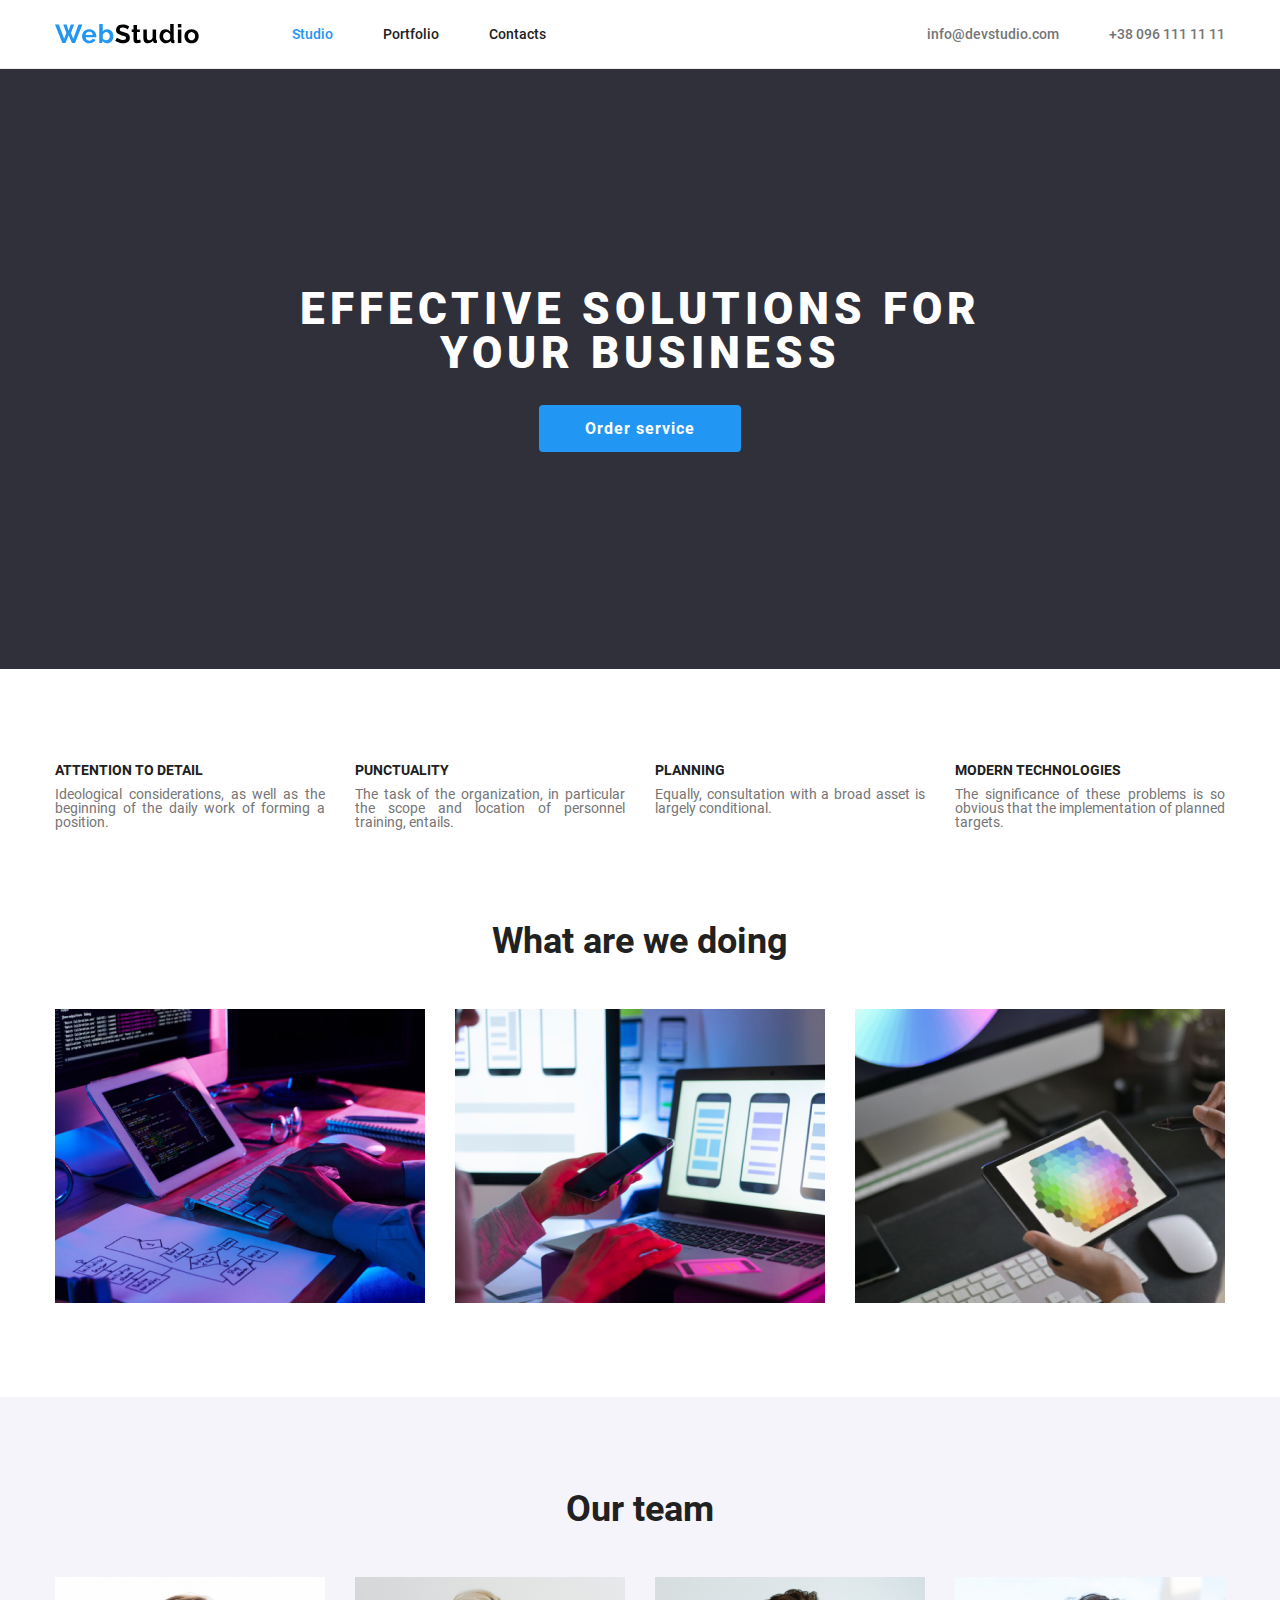
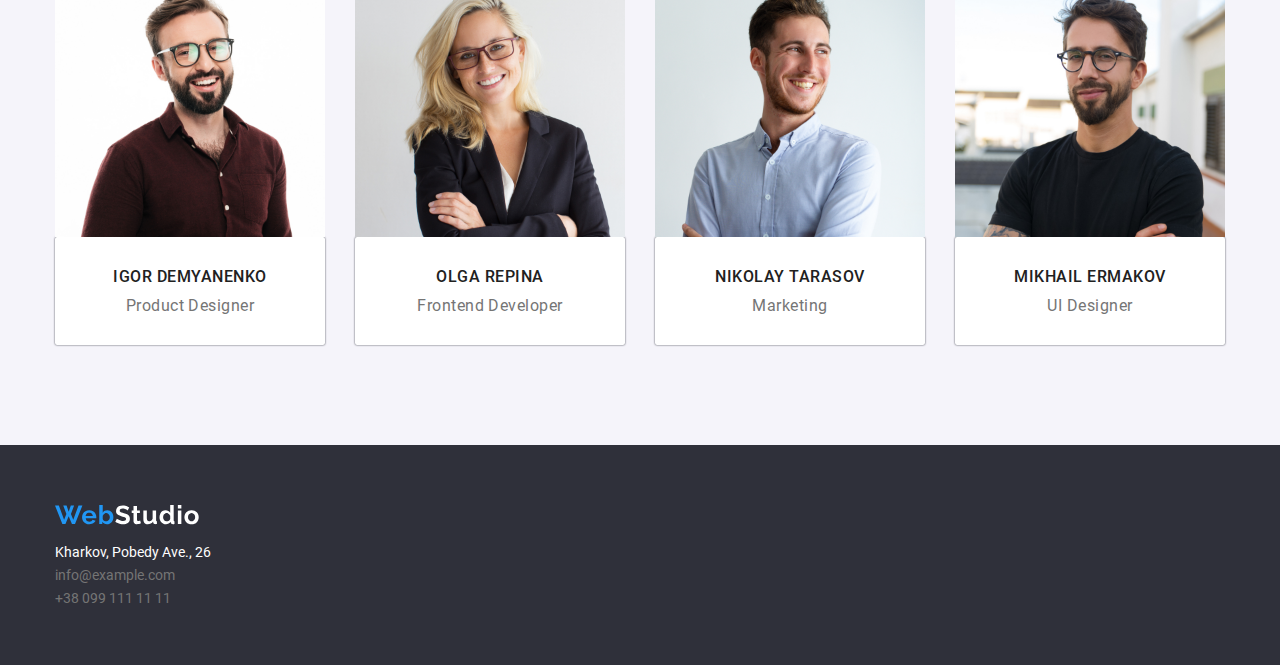
==== index.html @ 290634b2 "sec" ====
<!DOCTYPE html>
<html lang="en">

<head>
	<meta charset="UTF-8">
	<meta name="viewport" content="width=device-width, initial-scale=1.0">
	<link rel="stylesheet" href="css/styles.css">
	<title>Web Studio</title>
</head>

<body>
	<header class="header">
		<div class="container header-container">
			<a class="header-logo" href="#">
				<img src="img/webstudio-dark.svg" alt="webstudio" width="144" height="20">
			</a>
			<ul class="header-menu">
				<li class="header-menu-item">
					<a class="active" href="#">Studio</a>
				</li>
				<li class="header-menu-item">
					<a href="portfolio.html">Portfolio</a>
				</li>
				<li class="header-menu-item">
					<a href="#footer">Contacts</a>
				</li>
			</ul>

			<ul class="header-menu-right">
				<li class="header-menu-right-item">
					<a href="mailto:info@devstudio.com">info@devstudio.com</a>
				</li>
				<li class="header-menu-right-item">
					<a href="tel:+380961111111">+38 096 111 11 11</a>
				</li>
			</ul>
		</div>
	</header>
	<main>
		<section class="hero">
			<div class="container">
				<h1 class="hero-title">Effective solutions for your business</h1>
				<a class="hero-butoon" href="#">Order service</a>
			</div>
		</section>
		<section class="about">
			<div class="container">
				<div class="about-cards">
					<div class="about-card">
						<h3 class="about-title">Attention to detail</h3>
						<p class="about-desc">Ideological considerations, as well as the beginning of the daily work of forming a
							position.</p>
					</div>
					<div class="about-card">
						<h3 class="about-title">Punctuality</h3>
						<p class="about-desc">The task of the organization, in particular the scope and location of personnel
							training, entails.</p>
					</div>
					<div class="about-card">
						<h3 class="about-title">Planning</h3>
						<p class="about-desc">Equally, consultation with a broad asset is largely conditional.</p>
					</div>
					<div class="about-card">
						<h3 class="about-title">Modern technologies</h3>
						<p class="about-desc">The significance of these problems is so obvious that the implementation of planned
							targets.</p>
					</div>
				</div>
			</div>
		</section>
		<section class="do">
			<div class="container">
				<h2 class="do-title">What are we doing</h2>
				<div class="do-cards">
					<div class="do-card">
						<img src="img/do-1.jpg" alt="image" width="370" height="294">
					</div>
					<div class="do-card">
						<img src="img/do-2.jpg" alt="image" width="370" height="294">
					</div>
					<div class="do-card">
						<img src="img/do-3.jpg" alt="image" width="370" height="294">
					</div>
				</div>
			</div>
		</section>
		<section class="team">
			<div class="container">
				<h2 class="do-title">Our team</h2>
				<div class="team-cards">
					<div class="team-card">
						<img src="img/team-1.jpg" alt="image" width="270" height="260">
						<div class="portfol">
							<h3 class="name">Igor Demyanenko</h3>
							<p class="job">Product Designer</p>
						</div>
					</div>
					<div class="team-card">
						<img src="img/team-2.jpg" alt="image" width="270" height="260">
						<div class="portfol">
							<h3 class="name">Olga Repina</h3>
							<p class="job">Frontend Developer</p>
						</div>
					</div>
					<div class="team-card">
						<img src="img/team-3.jpg" alt="image" width="270" height="260">
						<div class="portfol">
							<h3 class="name">Nikolay Tarasov</h3>
							<p class="job">Marketing</p>
						</div>
					</div>
					<div class="team-card">
						<img src="img/team-4.jpg" alt="image" width="270" height="260">
						<div class="portfol">
							<h3 class="name">Mikhail Ermakov</h3>
							<p class="job">UI Designer</p>
						</div>
					</div>
				</div>
			</div>
		</section>
	</main>
	<footer class="footer" id="footer">
		<div class="container">
			<a class="footer-logo" href="#">
				<img src="img/webstudio-white.svg" alt="webstudio" width="144" height="20">
			</a>
			<nav class="footer-menu">
				<p class="footer-menu-desc">Kharkov, Pobedy Ave., 26</p>
				<a class="footer-menu-item" href="mailto:info@example.com">info@example.com</a>
				<a class="footer-menu-item" href="tel:+380991111111">+38 099 111 11 11</a>
			</nav>
		</div>
	</footer>
</body>

</html>
---- css/styles.css ----
@import url('reset.css');

@font-face {
	font-family: 'Roboto';
	src: url('../fonts/Roboto-Regular.woff2') format('woff2'),
		url('../fonts/Roboto-Regular.woff') format('woff');
	font-weight: 400;
	font-style: normal;
	font-display: swap;
}

@font-face {
	font-family: 'Roboto';
	src: url('../fonts/Roboto-Medium.woff2') format('woff2'),
		url('../fonts/Roboto-Medium.woff') format('woff');
	font-weight: 500;
	font-style: normal;
	font-display: swap;
}

@font-face {
	font-family: 'Roboto';
	src: url('../fonts/Roboto-Bold.woff2') format('woff2'),
		url('../fonts/Roboto-Bold.woff') format('woff');
	font-weight: 700;
	font-style: normal;
	font-display: swap;
}

@font-face {
	font-family: 'Roboto';
	src: url('../fonts/Roboto-Black.woff2') format('woff2'),
		url('../fonts/Roboto-Black.woff') format('woff');
	font-weight: 900;
	font-style: normal;
	font-display: swap;
}

body {
	font-family: "Roboto";
	color: #212121;
	font-weight: 400;
	font-size: 14px;
}

.container {
	max-width: 1200px;
	padding: 0 15px;
	margin: 0 auto;
}

/* HEADER */
.header {
	padding: 24px 0;
	font-weight: 500;
	border-bottom: 1px solid #ECECEC;
}
.header-container {
	display: flex;
	align-items: center;
	justify-content: space-between;
}

.header-logo {
	margin-right: 93px;
}

.header-menu {
	display: flex;
	gap: 50px;
}

.header-menu-item {}

.header-menu-item a {
	color: inherit;
	text-decoration: none;
}

.header-menu-item a.active {
	color: #2196F3;
}

.header-menu-item:hover a {
	color: #2196F3;
}

.header-menu-right {
	display: flex;
	gap: 50px;
	margin-left: auto;
}

.header-menu-right-item {}

.header-menu-right-item a {
	color: #757575;
	text-decoration: none;
}

.header-menu-right-item:hover a {
	color: #2196F3;
}

/* HERO */

.hero {
	height: 600px;
	background: #2F303A;
	display: flex;
	align-items: center;
	text-align: center;
}

.hero-title {
	font-size: 44px;
	text-transform: uppercase;
	font-weight: 900;
	max-width: 700px;
	margin: 0 auto;
	color: #fff;
	margin-bottom: 30px;
	letter-spacing: 5px;
}

.hero-butoon {
	background: #2196F3;
	color: #fff;
	text-decoration: none;
	cursor: pointer;
	font-weight: 700;
	font-size: 16px;
	padding: 16px 46px 15px;
	border-radius: 4px;
	letter-spacing: 0.96px;
	display: inline-block;
}

.hero-butoon:hover {
	background: #1385e2;
}

/* ABOUT */
.about {
	padding: 94px 0 0;
}

.about-cards {
	display: flex;
	gap: 30px;
}

.about-card {
	flex: 1 1 25%;
}

.about-title {
	margin: 0 0 10px;
	text-transform: uppercase;
	font-weight: 700;
}

.about-desc {
	color: #757575;
	text-align: justify;
}

/* DO */

.do {
	padding: 94px 0;
}

.do-title {
	font-weight: 700;
	font-size: 36px;
	margin: 0 0 50px;
	text-align: center;
}

.do-cards {
	display: flex;
	gap: 30px;
}

.do-card {
	flex: 1 1 28%;
	/* width: 33.3333%*/
	/* flex-grow: 1; */
	/* flex-shrink: 1; */
	/* flex-basis: 300px; */
	height: 294px;
}

.do-card img {
	width: 100%;
	height: 100%;
	object-fit: cover;
}
.team {
	padding: 94px 0;
	background: #F5F4FA;
	height: 648px;
}
.team-cards {
	display: flex;
	gap: 30px;
}
.team-card {
	height: 260px;
	flex: 1 1 28%;
}
.team-card img {
	width: 100%;
	height: 100%;
	object-fit: cover;
}
.name {
	text-transform: uppercase;
	font-weight: 500;
	font-size: 16px;
	letter-spacing: 0.48px;
	text-align: center;
	line-height: normal; 
	padding: 30px 0 10px 0;

}
.portfol {
	border: 1px solid #FFF transparent;
    box-shadow: 0 0 2px 0 #2F303A;
    background: #FFF;
	border-radius: 2px;
}
.job {
	color: #757575;
    text-align: center;
    font-size: 16px;
    font-style: normal;
    font-weight: 400;
    line-height: normal;
    letter-spacing: 0.48px;
	padding: 0 0 30px 0;
}

/* FOOTER */

.footer {
	padding: 60px 0;
	background: #2F303A;
	color: #fff;
}

.footer-logo {
	display: inline-block;
	margin-bottom: 20px;
}

.footer-menu {
	display: flex;
	flex-flow: column;
	gap: 9px;
}

.footer-menu-desc {
	color: #fff;
}

.footer-menu-item {
	color: #757575;
	text-decoration: none;
	align-self: flex-start;
}

.footer-menu-item:hover {
	color: #1385e2;
}
.card-link {
	display: inline-block;
	text-align: center;
	font-weight: 500;
	font-size: 16px;
	color: #212121;
	background: #F5F4FA;
	border-radius: 4px;
	font-style: normal;
    font-weight: 500;
	padding: 10px 40px;
	text-decoration: none;
	line-height: 26px;
    letter-spacing: 0.48px;
	margin: 0 auto;
	margin-right: 8px;
}
.card-link:hover {
    background: #2196F3;
	color: #FFF;
}
.card-link-space {
	padding: 94px 0 50px 0;
	display: flex;
	row-gap: 8px;
}
.all {
	padding-bottom: 94px;
	background: #FFF;
	height: auto;
}
.all-cards {
    display: flex;
	gap: 30px;
	height: 404px;
	margin-bottom: 30px;
}
.all-card {
	height: 294px;
	flex: 1 1 28%;
}
.all-card img {
	width: 100%;
	height: 100%;
	object-fit: cover;
}
.what {
    border: 1px solid #EEE;
    background: #FFF;
}
.what-about {
	font-weight: 700;
	font-size: 18px;
	letter-spacing: 1.08px;
	text-align: center;
	line-height: 36px; 
	padding: 30px 0 10px 0;
	color: #212121;
}
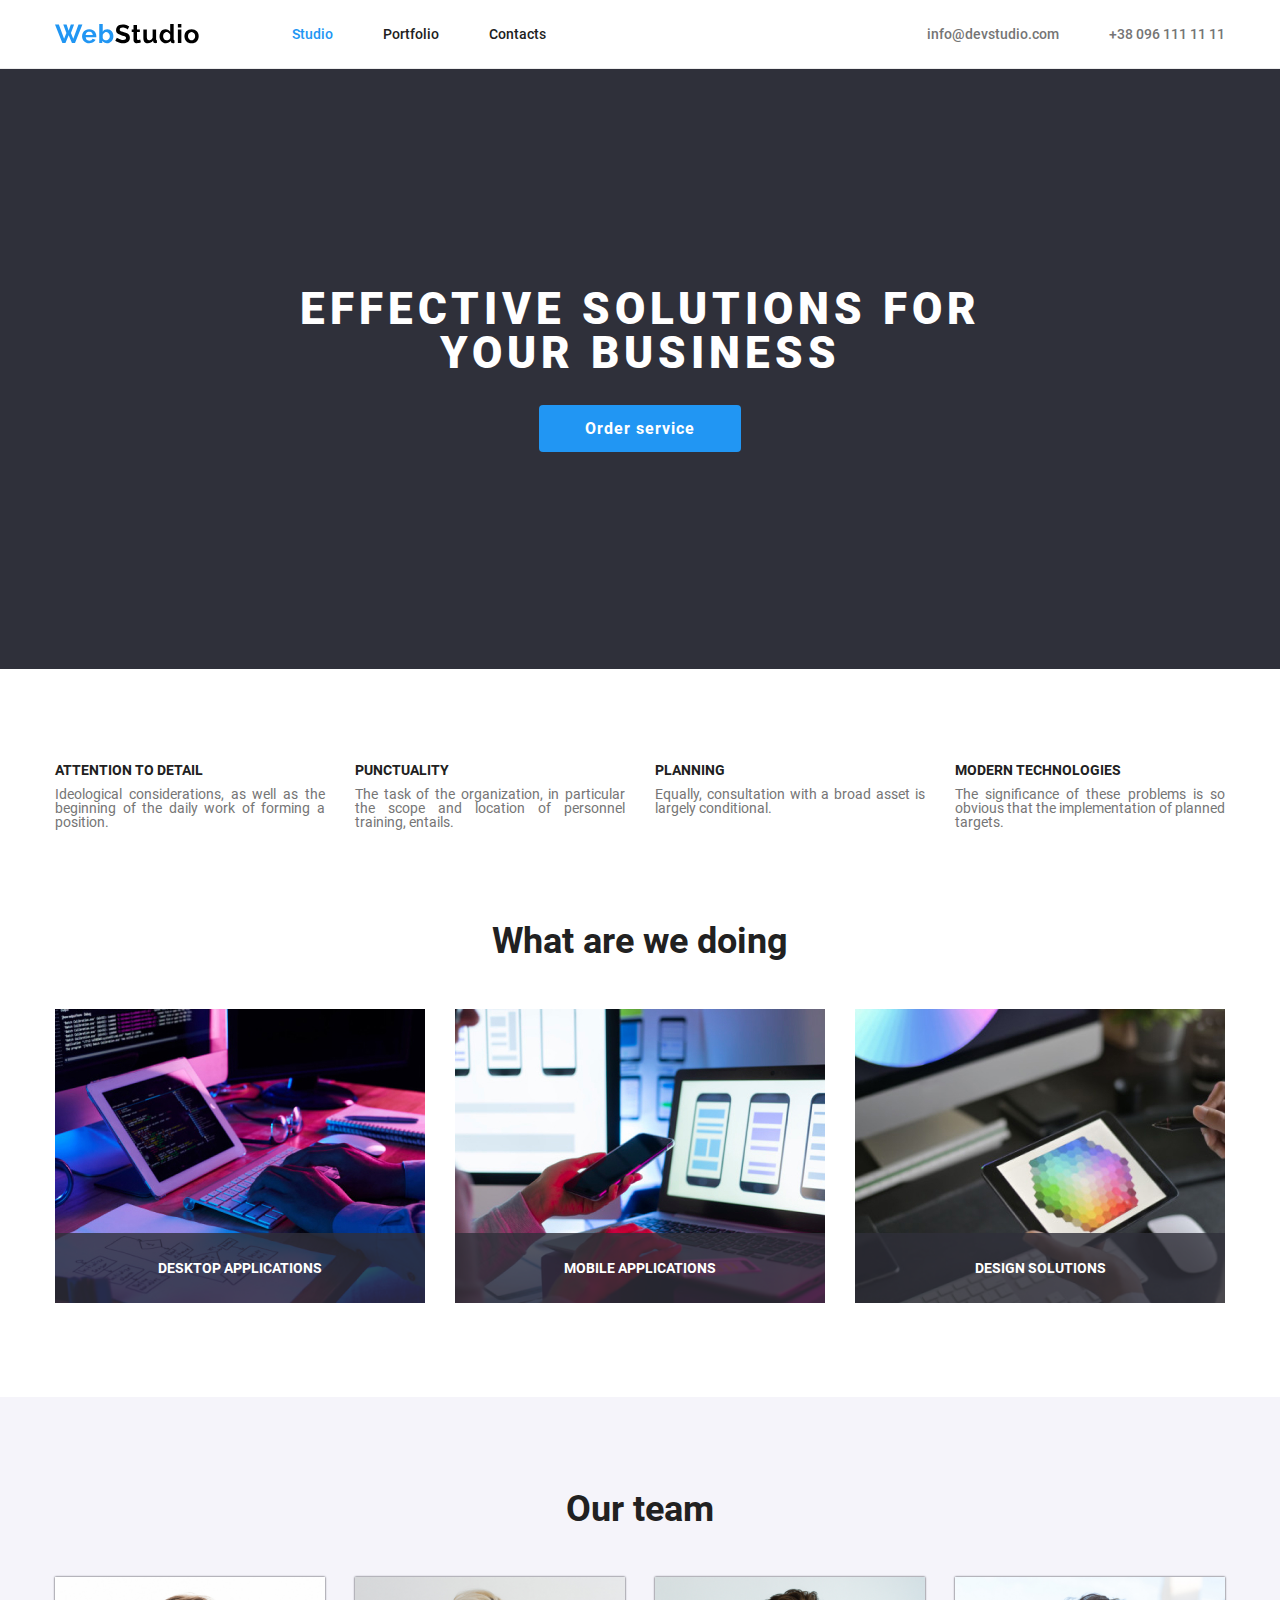
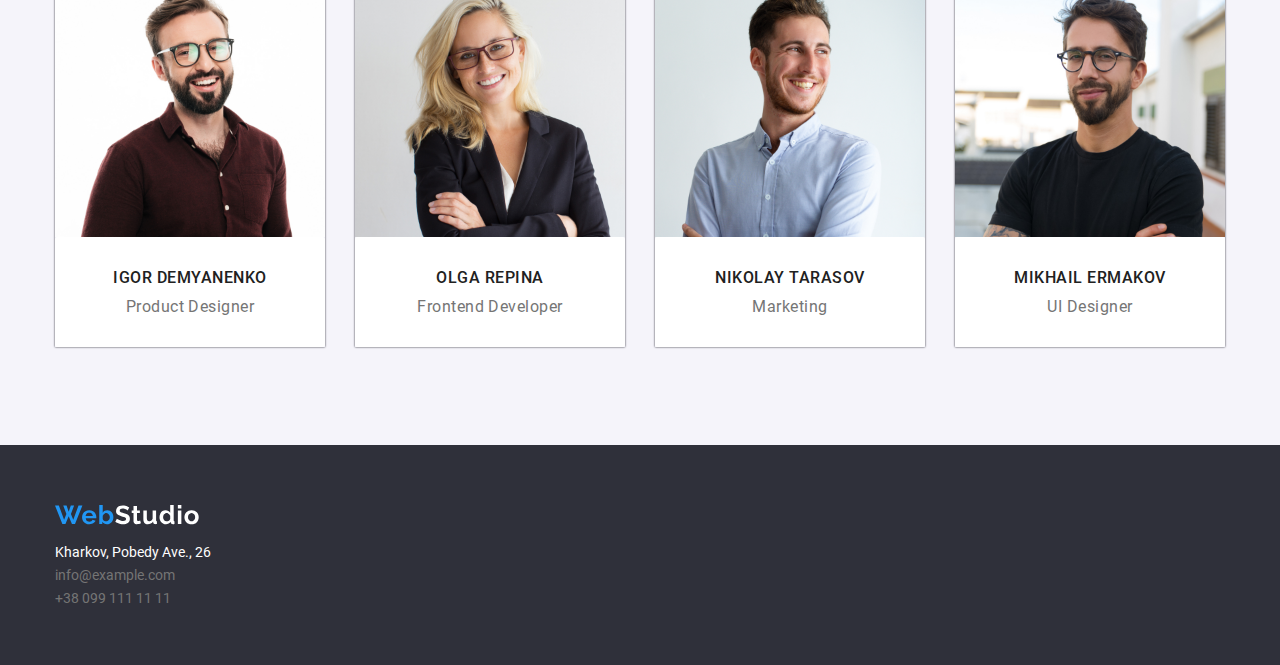
==== commit dabd2b4e: "dz mistakes" ====
--- a/index.html
+++ b/index.html
@@ -74,12 +74,15 @@
 				<div class="do-cards">
 					<div class="do-card">
 						<img src="img/do-1.jpg" alt="image" width="370" height="294">
+						<h3 class="do-card-title">Desktop applications</h3>
 					</div>
 					<div class="do-card">
 						<img src="img/do-2.jpg" alt="image" width="370" height="294">
+						<h3 class="do-card-title">Mobile applications</h3>
 					</div>
 					<div class="do-card">
 						<img src="img/do-3.jpg" alt="image" width="370" height="294">
+						<h3 class="do-card-title">Design solutions</h3>
 					</div>
 				</div>
 			</div>
--- a/css/styles.css
+++ b/css/styles.css
@@ -190,6 +190,7 @@
 	/* flex-shrink: 1; */
 	/* flex-basis: 300px; */
 	height: 294px;
+	position: relative;
 }
 
 .do-card img {
@@ -197,6 +198,22 @@
 	height: 100%;
 	object-fit: cover;
 }
+.do-card-title {
+	font-weight: 700;
+	color: #fff;
+	text-transform: uppercase;
+	height: 70px;
+	overflow: hidden;
+	padding: 10px;
+	display: flex;
+	align-items: center;
+	justify-content: center;
+	position: absolute;
+	bottom: 0;
+	left: 0;
+	right: 0;
+	background: rgba(47, 48, 58, .8);
+}
 .team {
 	padding: 94px 0;
 	background: #F5F4FA;
@@ -207,12 +224,12 @@
 	gap: 30px;
 }
 .team-card {
-	height: 260px;
 	flex: 1 1 28%;
+	box-shadow: 0 0 2px 0 #2F303A;
 }
 .team-card img {
 	width: 100%;
-	height: 100%;
+	height: 260px;
 	object-fit: cover;
 }
 .name {
@@ -221,15 +238,16 @@
 	font-size: 16px;
 	letter-spacing: 0.48px;
 	text-align: center;
-	line-height: normal; 
-	padding: 30px 0 10px 0;
+	line-height: normal;
+	margin-bottom: 10px;
+	/*padding: 30px 0 10px 0; */
 
 }
 .portfol {
-	border: 1px solid #FFF transparent;
-    box-shadow: 0 0 2px 0 #2F303A;
+	border: 1px solid #FFF;
     background: #FFF;
 	border-radius: 2px;
+	padding: 30px;
 }
 .job {
 	color: #757575;
@@ -239,7 +257,7 @@
     font-weight: 400;
     line-height: normal;
     letter-spacing: 0.48px;
-	padding: 0 0 30px 0;
+	/*padding: 0 0 30px 0; */
 }
 
 /* FOOTER */
@@ -274,55 +292,55 @@
 .footer-menu-item:hover {
 	color: #1385e2;
 }
+.pad {
+	padding: 94px 0 50px 0;
+}
 .card-link {
-	display: inline-block;
-	text-align: center;
 	font-weight: 500;
 	font-size: 16px;
 	color: #212121;
 	background: #F5F4FA;
 	border-radius: 4px;
-	font-style: normal;
-    font-weight: 500;
 	padding: 10px 40px;
 	text-decoration: none;
 	line-height: 26px;
     letter-spacing: 0.48px;
-	margin: 0 auto;
-	margin-right: 8px;
+	/*margin: 0 auto;
+	margin-right: 8px; */
 }
 .card-link:hover {
     background: #2196F3;
 	color: #FFF;
 }
 .card-link-space {
-	padding: 94px 0 50px 0;
-	display: flex;
-	row-gap: 8px;
+	display: flex;
+	gap: 8px;
+	justify-content: center;
 }
 .all {
 	padding-bottom: 94px;
 	background: #FFF;
-	height: auto;
+	/*height: auto; */
 }
 .all-cards {
     display: flex;
+	flex-wrap: wrap;
 	gap: 30px;
-	height: 404px;
+	/*height: 404px; */
 	margin-bottom: 30px;
 }
 .all-card {
-	height: 294px;
 	flex: 1 1 28%;
 }
-.all-card img {
+/*.cartn all-card img {
 	width: 100%;
 	height: 100%;
 	object-fit: cover;
-}
+} */
 .what {
     border: 1px solid #EEE;
     background: #FFF;
+	padding: 20px;
 }
 .what-about {
 	font-weight: 700;
@@ -330,7 +348,7 @@
 	letter-spacing: 1.08px;
 	text-align: center;
 	line-height: 36px; 
-	padding: 30px 0 10px 0;
+	 
 	color: #212121;
 }
 
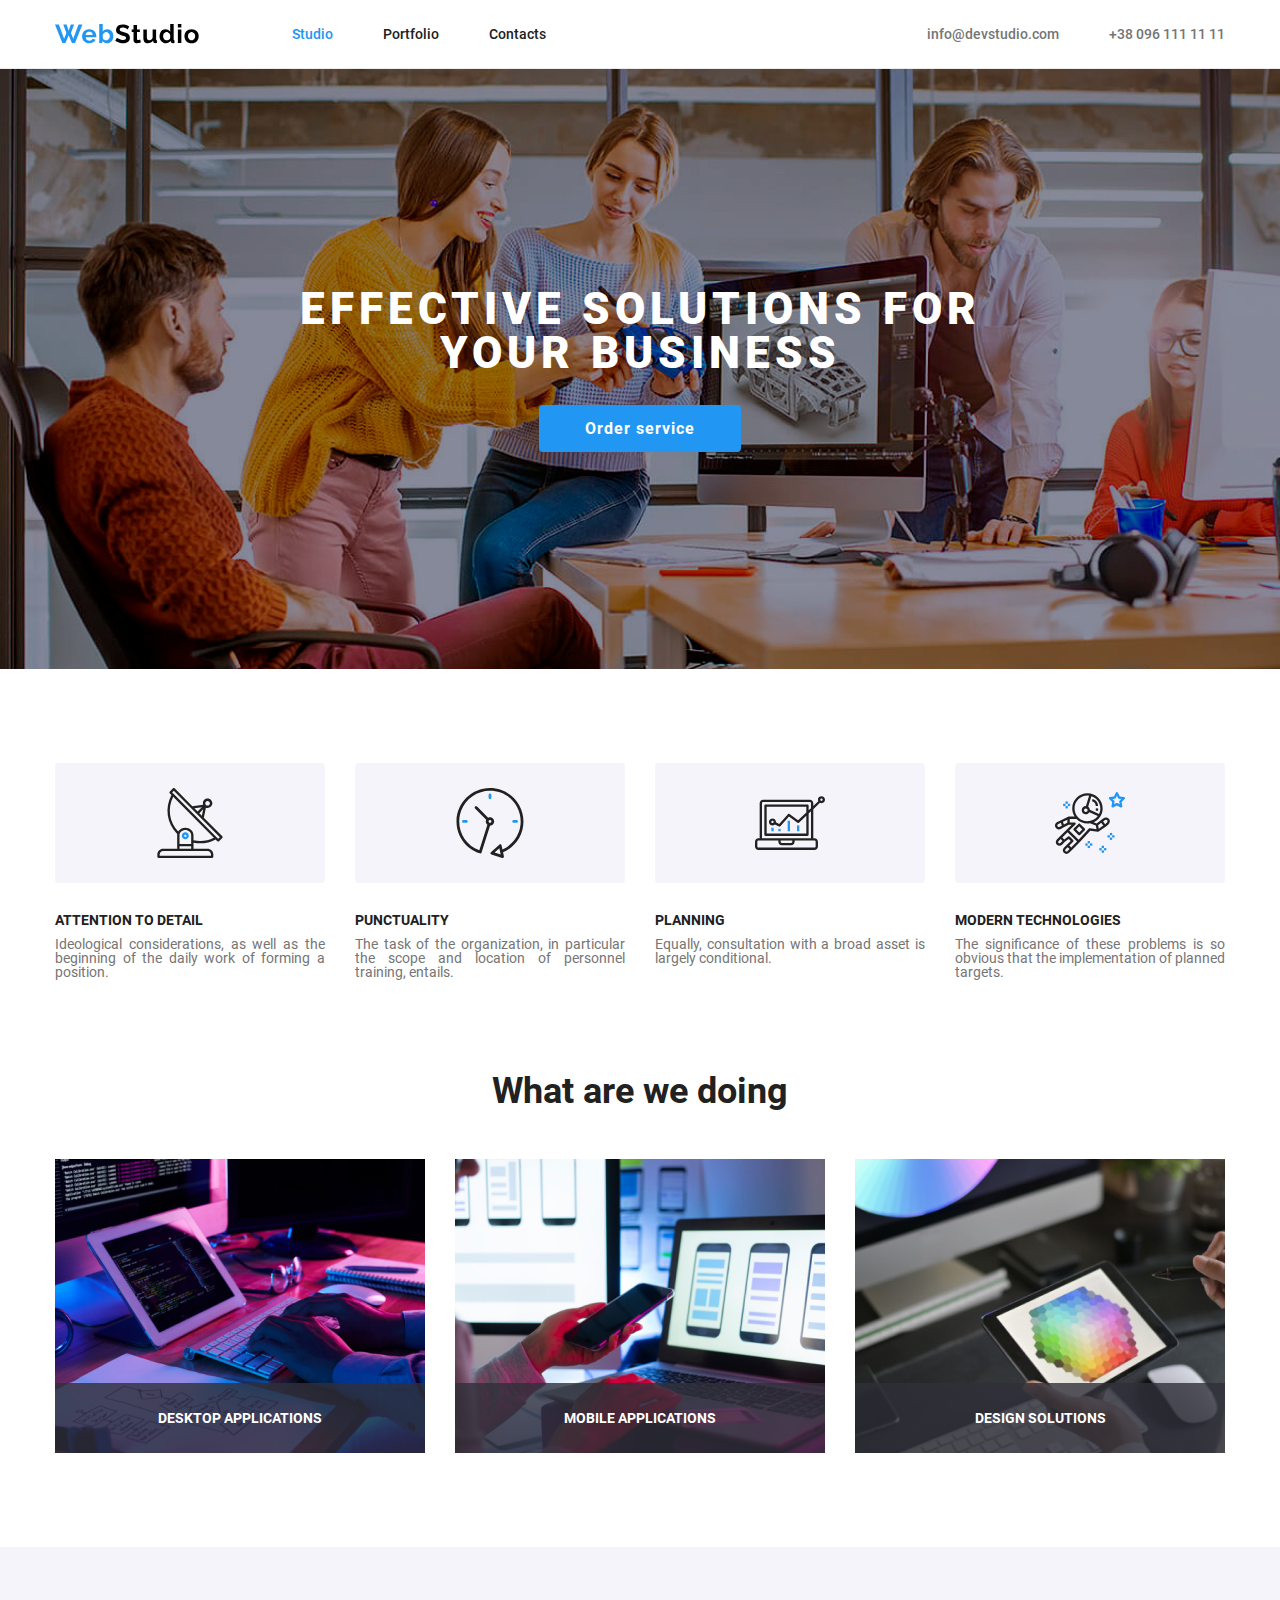
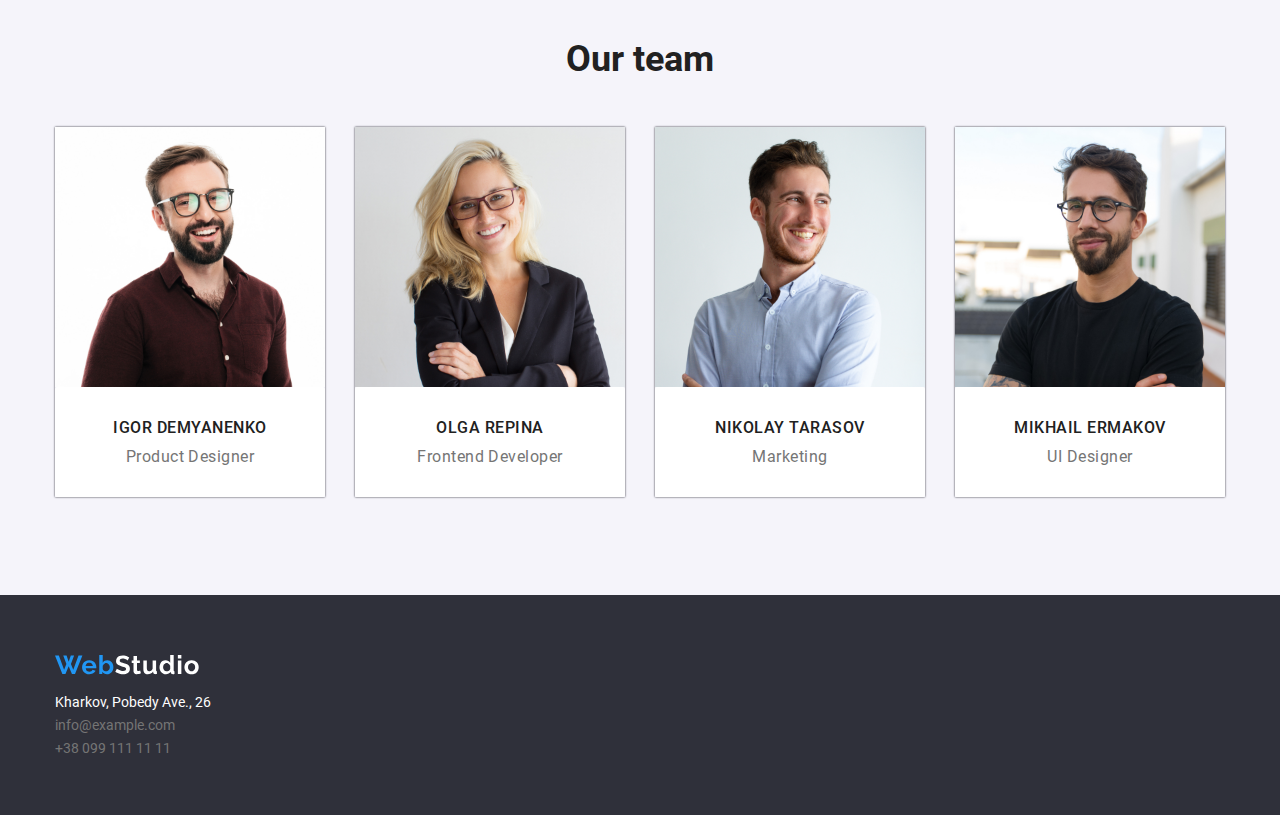
==== commit 249596b6: "imagesback" ====
--- a/index.html
+++ b/index.html
@@ -45,6 +45,16 @@
 		</section>
 		<section class="about">
 			<div class="container">
+				<div class="new">
+					<div class="new-cards">
+					</div>
+					<div class="new-cards-2">
+					</div>
+					<div class="new-cards-3">
+					</div>
+					<div class="new-cards-4">
+					</div>
+				</div>
 				<div class="about-cards">
 					<div class="about-card">
 						<h3 class="about-title">Attention to detail</h3>
--- a/css/styles.css
+++ b/css/styles.css
@@ -70,7 +70,9 @@
 	gap: 50px;
 }
 
-.header-menu-item {}
+.header-menu-item, .second-menu {
+	position: relative;
+}
 
 .header-menu-item a {
 	color: inherit;
@@ -81,10 +83,40 @@
 	color: #2196F3;
 }
 
-.header-menu-item:hover a {
-	color: #2196F3;
-}
-
+.header-menu-item:hover .header-second-menu {
+	display: block;
+}
+.second-menu {
+	padding: 5px;
+}
+.second-menu:hover .header-third-menu {
+	display: block;
+}
+.header-second-menu {
+	position: absolute;
+	left: 0;
+	top: 100%;
+	padding-top: 10px;
+	display: none;
+	background: #2196F3;
+	color: #212121;
+	border-radius: 6px;
+}
+
+.header-second-menu a {
+	background: #8c9499;
+	border-radius: 6px;
+}
+.header-third-menu {
+	right: 100%;
+	top: 0;
+	padding: 5px 10px;
+	display: none;
+	background: #2196F3;
+	border-radius: 6px;
+	position: absolute;
+	width: 50%;
+}
 .header-menu-right {
 	display: flex;
 	gap: 50px;
@@ -106,7 +138,7 @@
 
 .hero {
 	height: 600px;
-	background: #2F303A;
+	background-image: url("../img/big.jpg");
 	display: flex;
 	align-items: center;
 	text-align: center;
@@ -149,7 +181,29 @@
 	display: flex;
 	gap: 30px;
 }
-
+.new {
+	display: flex;
+	gap: 30px;
+	margin-bottom: 30px;
+}
+.new>div {
+	width: 270px;
+	height: 120px;
+	flex: 1 1 25%;
+	border-radius: 4px;
+}
+.new-cards {
+	background: #F5F4FA url("../img/antenna\ 1.svg") no-repeat 100px 25px;
+}
+.new-cards-2 {
+	background: #F5F4FA url("../img/clock\ 1.svg") no-repeat 100px 25px;
+}
+.new-cards-3 {
+    background: #F5F4FA url("../img/diagram\ 1.svg") no-repeat 100px 25px;
+}
+.new-cards-4 {
+	background: #F5F4FA url("../img/astronaut\ 1.svg") no-repeat 100px 25px;
+}
 .about-card {
 	flex: 1 1 25%;
 }
@@ -348,8 +402,35 @@
 	letter-spacing: 1.08px;
 	text-align: center;
 	line-height: 36px; 
-	 
 	color: #212121;
 }
-
-
+.absolute {
+	position: absolute;
+	top: 258px;
+	/*width: 370px;
+	height: 294px; */
+	top: 0;
+	bottom: 0;
+	left: 0;
+	right: 0;
+	background: rgba(33, 150, 243, 0.90);
+	color: #FFF;
+	z-index: 10;
+	padding: 63px 24px;
+	display: flex;
+	justify-content: center;
+	align-items: center;
+	font-size: 18px;
+	font-weight: 400px;
+	line-height: 28px;
+	letter-spacing: 0.54px;
+	display: none;
+}
+.cartn {
+	position: relative;
+}
+.all-card:hover .absolute {
+	display: block;
+}
+
+
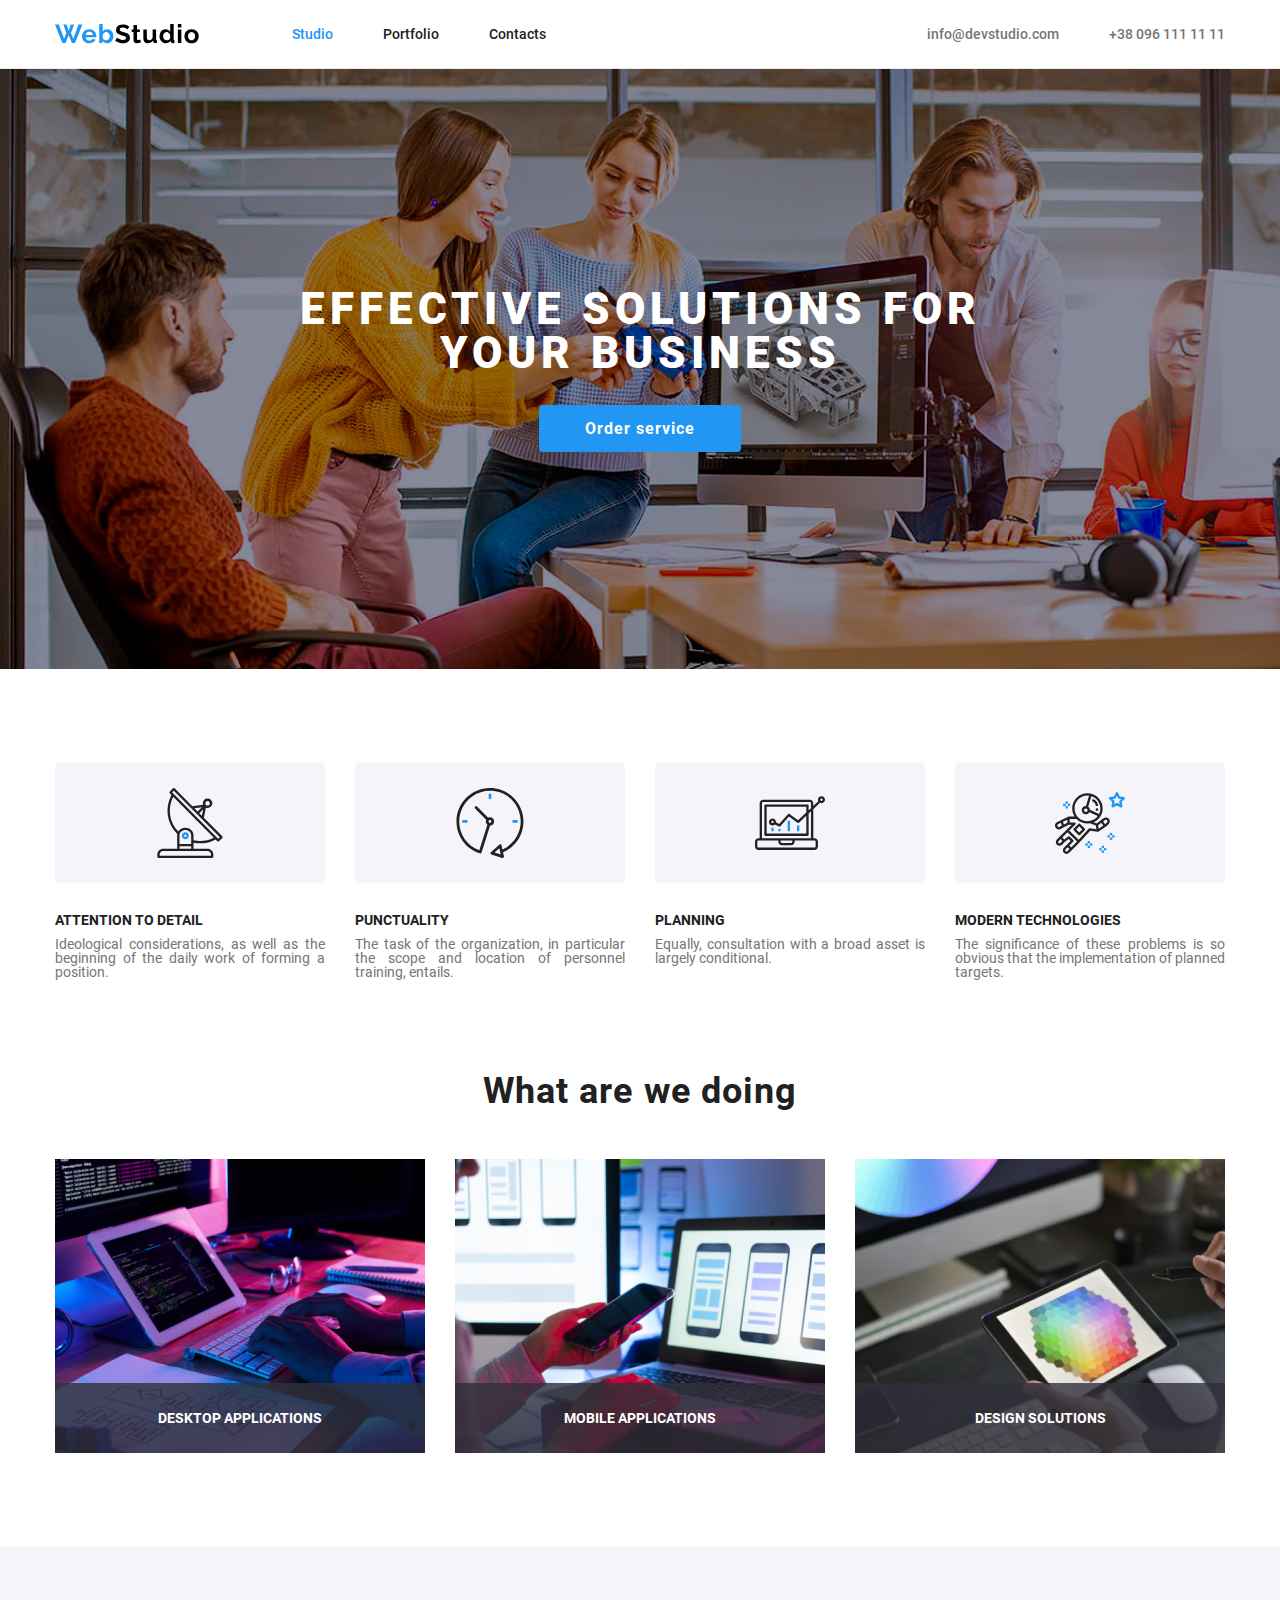
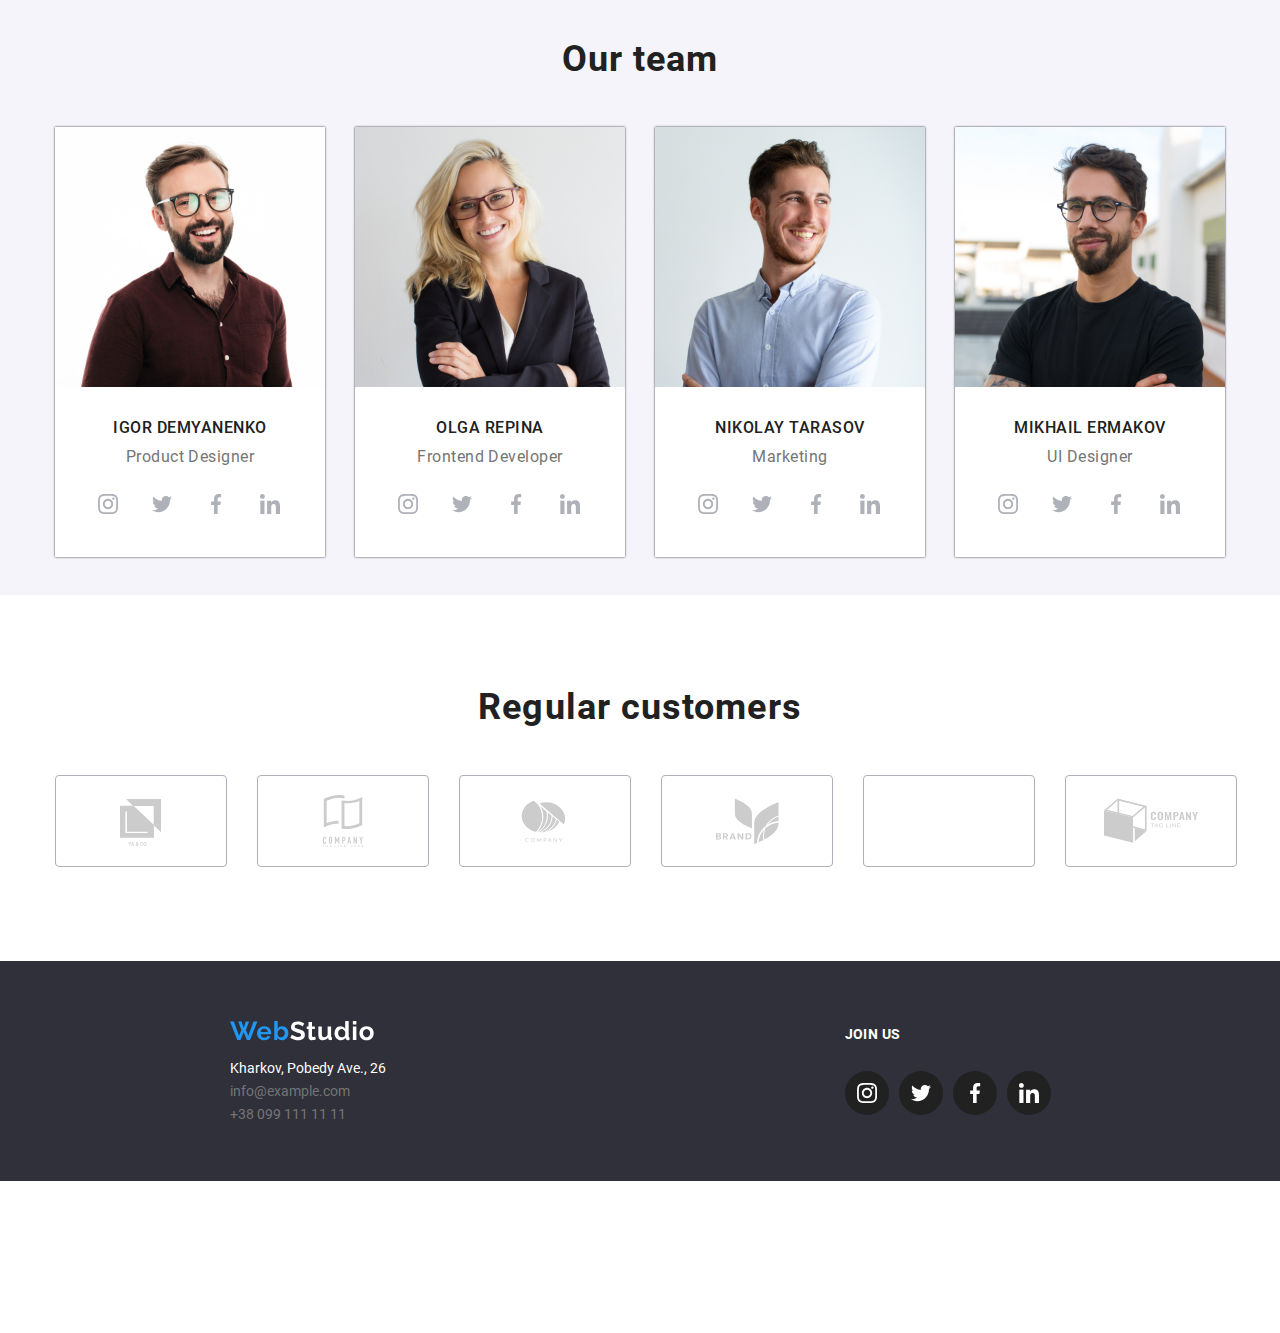
==== commit 91bb8f8a: "dz-12" ====
--- a/index.html
+++ b/index.html
@@ -106,6 +106,36 @@
 						<div class="portfol">
 							<h3 class="name">Igor Demyanenko</h3>
 							<p class="job">Product Designer</p>
+							<ul class="list">
+								<li>
+									<a href="#">
+										<svg>
+											<use href="#insta"></use>
+										</svg>
+									</a>
+								</li>
+								<li>
+									<a href="#">
+										<svg>
+											<use href="#twitter"></use>
+										</svg>
+									</a>
+								</li>
+								<li>
+									<a href="#">
+										<svg>
+											<use href="#facebook"></use>
+										</svg>
+									</a>
+								</li>
+								<li>
+									<a href="#">
+										<svg>
+											<use href="#linkedin"></use>
+										</svg>
+									</a>
+								</li>
+							</ul>
 						</div>
 					</div>
 					<div class="team-card">
@@ -113,6 +143,36 @@
 						<div class="portfol">
 							<h3 class="name">Olga Repina</h3>
 							<p class="job">Frontend Developer</p>
+							<ul class="list">
+								<li>
+									<a href="#">
+										<svg>
+											<use href="#insta"></use>
+										</svg>
+									</a>
+								</li>
+								<li>
+									<a href="#">
+										<svg>
+											<use href="#twitter"></use>
+										</svg>
+									</a>
+								</li>
+								<li>
+									<a href="#">
+										<svg>
+											<use href="#facebook"></use>
+										</svg>
+									</a>
+								</li>
+								<li>
+									<a href="#">
+										<svg>
+											<use href="#linkedin"></use>
+										</svg>
+									</a>
+								</li>
+							</ul>
 						</div>
 					</div>
 					<div class="team-card">
@@ -120,6 +180,36 @@
 						<div class="portfol">
 							<h3 class="name">Nikolay Tarasov</h3>
 							<p class="job">Marketing</p>
+							<ul class="list">
+								<li>
+									<a href="#">
+										<svg>
+											<use href="#insta"></use>
+										</svg>
+									</a>
+								</li>
+								<li>
+									<a href="#">
+										<svg>
+											<use href="#twitter"></use>
+										</svg>
+									</a>
+								</li>
+								<li>
+									<a href="#">
+										<svg>
+											<use href="#facebook"></use>
+										</svg>
+									</a>
+								</li>
+								<li>
+									<a href="#">
+										<svg>
+											<use href="#linkedin"></use>
+										</svg>
+									</a>
+								</li>
+							</ul>
 						</div>
 					</div>
 					<div class="team-card">
@@ -127,11 +217,90 @@
 						<div class="portfol">
 							<h3 class="name">Mikhail Ermakov</h3>
 							<p class="job">UI Designer</p>
+							<ul class="list">
+								<li>
+									<a href="#">
+										<svg>
+											<use href="#insta"></use>
+										</svg>
+									</a>
+								</li>
+								<li>
+									<a href="#">
+										<svg>
+											<use href="#twitter"></use>
+										</svg>
+									</a>
+								</li>
+								<li>
+									<a href="#">
+										<svg>
+											<use href="#facebook"></use>
+										</svg>
+									</a>
+								</li>
+								<li>
+									<a href="#">
+										<svg>
+											<use href="#linkedin"></use>
+										</svg>
+									</a>
+								</li>
+							</ul>
 						</div>
 					</div>
 				</div>
 			</div>
 		</section>
+		<section class="do">
+			<div class="container">
+				<h2 class="do-title">Regular customers</h2>
+				<ul class="bord">
+				  <li>
+					<a href="#">
+					  <svg> 
+						<use href="#customerOne"></use> 
+					  </svg>
+					</a>
+				  </li>
+				  <li>
+					<a href="#">
+					  <svg> 
+						<use href="#customerTwo"></use> 
+					  </svg>
+					</a>
+				  </li>
+				  <li>
+					<a href="#">
+					  <svg> 
+						<use href="#customerThree"></use> 
+					  </svg>
+					</a>
+				  </li>
+				  <li>
+					<a href="#">
+					  <svg> 
+						<use href="#customerFour"></use> 
+					  </svg>
+					</a>
+				  </li>
+				  <li>
+					<a href="#">
+					  <svg> 
+						<use href="#customeFour"></use> 
+					  </svg>
+					</a>
+				  </li>
+				  <li>
+					<a href="#">
+					  <svg> 
+						<use href="#customerFive"></use> 
+					  </svg>
+					</a>
+				  </li>
+				</ul>
+		    </div>
+	    </section>
 	</main>
 	<footer class="footer" id="footer">
 		<div class="container">
@@ -144,7 +313,160 @@
 				<a class="footer-menu-item" href="tel:+380991111111">+38 099 111 11 11</a>
 			</nav>
 		</div>
+		<div class="container foot-right"> 
+		  <h3 class="join">Join us</h3>
+		  <ul class="join-cards">
+			<li>
+			  <a href="#">
+				<svg> 
+				  <use href="#insta2"></use> 
+				</svg>
+			  </a>
+			</li>
+			<li>
+				<a href="#">
+				  <svg> 
+					<use href="#twitter2"></use> 
+				  </svg>
+				</a>
+			  </li>
+			  <li>
+				<a href="#">
+				  <svg> 
+					<use href="#facebook2"></use> 
+				  </svg>
+				</a>
+			  </li>
+			  <li>
+				<a href="#">
+				  <svg> 
+					<use href="#linkedin2"></use> 
+				  </svg>
+				</a>
+			  </li>
+		  </ul>
+	  </div>
 	</footer>
+
+	<svg xmlns="http://www.w3.org/2000/svg">
+		<!-- FACEBOOK -->
+		<symbol viewBox="0 0 20 20" id="facebook">
+			<path
+				d="M13.3309 3.32083H15.1567V0.140833C14.8417 0.0975 13.7584 0 12.4967 0C9.86422 0 8.06088 1.65583 8.06088 4.69917V7.5H5.15588V11.055H8.06088V20H11.6226V11.0558H14.4101L14.8526 7.50083H11.6217V5.05167C11.6226 4.02417 11.8992 3.32083 13.3309 3.32083Z" />
+		</symbol>
+		<!--Twitter-->
+		<symbol viewBox="0 0 20 20" id="twitter">
+			<path d="M20 3.79875C19.2563 4.125 18.4637 4.34125 17.6375 4.44625C18.4875 3.93875 19.1363 3.14125 19.4412 2.18C18.6488 2.6525 17.7738 2.98625 16.8412 3.1725C16.0887 2.37125 15.0162 1.875 13.8462 1.875C11.5763 1.875 9.74875 3.7175 9.74875 5.97625C9.74875 6.30125 9.77625 6.61375 9.84375 6.91125C6.435 6.745 3.41875 5.11125 1.3925 2.6225C1.03875 3.23625 0.83125 3.93875 0.83125 4.695C0.83125 6.115 1.5625 7.37375 2.6525 8.1025C1.99375 8.09 1.3475 7.89875 0.8 7.5975C0.8 7.61 0.8 7.62625 0.8 7.6425C0.8 9.635 2.22125 11.29 4.085 11.6712C3.75125 11.7625 3.3875 11.8062 3.01 11.8062C2.7475 11.8062 2.4825 11.7913 2.23375 11.7362C2.765 13.36 4.2725 14.5538 6.065 14.5925C4.67 15.6838 2.89875 16.3412 0.98125 16.3412C0.645 16.3412 0.3225 16.3263 0 16.285C1.81625 17.4563 3.96875 18.125 6.29 18.125C13.835 18.125 17.96 11.875 17.96 6.4575C17.96 6.27625 17.9538 6.10125 17.945 5.9275C18.7588 5.35 19.4425 4.62875 20 3.79875Z"/>
+		<!-- INSTAGRAM -->
+		</symbol>
+		<symbol viewBox="0 0 20 20" id="insta">
+			<path
+				d="M19.9804 5.88005C19.9336 4.81738 19.7617 4.0868 19.5156 3.45374C19.2616 2.78176 18.8709 2.18014 18.359 1.68002C17.8589 1.1721 17.2533 0.777435 16.5891 0.527447C15.9524 0.281274 15.2256 0.109427 14.163 0.0625732C13.0924 0.0117516 12.7525 0 10.0371 0C7.32173 0 6.98185 0.0117516 5.91521 0.0586052C4.85253 0.105459 4.12195 0.277459 3.48904 0.523479C2.81692 0.777435 2.2153 1.16814 1.71517 1.68002C1.20726 2.18014 0.812743 2.78573 0.562603 3.44992C0.31643 4.0868 0.144583 4.81341 0.0977294 5.87609C0.0469078 6.9467 0.0351562 7.28658 0.0351562 10.002C0.0351562 12.7173 0.0469078 13.0572 0.0937614 14.1239C0.140615 15.1865 0.312615 15.9171 0.558787 16.5502C0.812743 17.2221 1.20726 17.8238 1.71517 18.3239C2.2153 18.8318 2.82088 19.2265 3.48508 19.4765C4.12195 19.7226 4.84856 19.8945 5.91139 19.9413C6.97788 19.9883 7.31791 19.9999 10.0333 19.9999C12.7487 19.9999 13.0885 19.9883 14.1552 19.9413C15.2179 19.8945 15.9484 19.7226 16.5813 19.4765C17.9254 18.9568 18.9881 17.8941 19.5078 16.5502C19.7538 15.9133 19.9258 15.1865 19.9727 14.1239C20.0195 13.0572 20.0313 12.7173 20.0313 10.002C20.0313 7.28658 20.0273 6.9467 19.9804 5.88005ZM18.1794 14.0457C18.1364 15.0225 17.9723 15.5499 17.8356 15.9015C17.4995 16.7728 16.808 17.4643 15.9367 17.8004C15.5851 17.9372 15.0538 18.1012 14.0809 18.1441C13.026 18.1911 12.7096 18.2027 10.0411 18.2027C7.37255 18.2027 7.05221 18.1911 6.00113 18.1441C5.02438 18.1012 4.49693 17.9372 4.1453 17.8004C3.71171 17.6402 3.31704 17.3862 2.9967 17.0541C2.6646 16.7298 2.41065 16.3391 2.2504 15.9055C2.11365 15.5539 1.94959 15.0225 1.90671 14.0497C1.8597 12.9948 1.8481 12.6783 1.8481 10.0097C1.8481 7.34122 1.8597 7.02087 1.90671 5.96995C1.94959 4.99319 2.11365 4.46575 2.2504 4.11412C2.41065 3.68038 2.6646 3.28586 3.00067 2.96536C3.32483 2.63327 3.71553 2.37931 4.14927 2.21921C4.5009 2.08247 5.03231 1.9184 6.0051 1.87537C7.05999 1.82851 7.37652 1.81676 10.0449 1.81676C12.7174 1.81676 13.0337 1.82851 14.0848 1.87537C15.0616 1.9184 15.589 2.08247 15.9407 2.21921C16.3742 2.37931 16.7689 2.63327 17.0893 2.96536C17.4213 3.28967 17.6753 3.68038 17.8356 4.11412C17.9723 4.46575 18.1364 4.99701 18.1794 5.96995C18.2263 7.02484 18.238 7.34122 18.238 10.0097C18.238 12.6783 18.2263 12.9908 18.1794 14.0457Z" />
+			<path
+				d="M10.0371 4.86426C7.20074 4.86426 4.89941 7.16543 4.89941 10.002C4.89941 12.8385 7.20074 15.1397 10.0371 15.1397C12.8737 15.1397 15.1749 12.8385 15.1749 10.002C15.1749 7.16543 12.8737 4.86426 10.0371 4.86426ZM10.0371 13.3347C8.19702 13.3347 6.70442 11.8422 6.70442 10.002C6.70442 8.16172 8.19702 6.66927 10.0371 6.66927C11.8774 6.66927 13.3698 8.16172 13.3698 10.002C13.3698 11.8422 11.8774 13.3347 10.0371 13.3347Z" />
+			<path
+				d="M16.5775 4.66134C16.5775 5.3237 16.0404 5.86076 15.3779 5.86076C14.7155 5.86076 14.1785 5.3237 14.1785 4.66134C14.1785 3.99882 14.7155 3.46191 15.3779 3.46191C16.0404 3.46191 16.5775 3.99882 16.5775 4.66134Z" />
+		</symbol>
+		<!--Linkedin-->
+		<symbol viewBox="0 0 20 20" id="linkedin">
+			<path d="M19.9951 19.9999V19.999H20.0001V12.664C20.0001 9.07569 19.2276 6.31152 15.0326 6.31152C13.0159 6.31152 11.6626 7.41819 11.1101 8.46736H11.0517V6.64652H7.07422V19.999H11.2159V13.3874C11.2159 11.6465 11.5459 9.96319 13.7017 9.96319C15.8259 9.96319 15.8576 11.9499 15.8576 13.499V19.9999H19.9951Z"/>
+			<path d="M0.329956 6.64746H4.47662V20H0.329956V6.64746Z"/>
+			<path d="M2.40167 0C1.07583 0 0 1.07583 0 2.40167C0 3.7275 1.07583 4.82583 2.40167 4.82583C3.7275 4.82583 4.80333 3.7275 4.80333 2.40167C4.8025 1.07583 3.72667 0 2.40167 0V0Z"/>
+		</symbol>
+		<!--Customers-->
+		<symbol viewBox="0 0 106 60" id="customerOne">
+			<path fill-rule="evenodd" clip-rule="evenodd" d="M38 7L45.0078 13.6341L32 13.6265V45.8137H66V33.507L73 40.1338V7H38ZM65.6924 32.7283L45.8226 13.918H65.6924V32.7283ZM59.5231 41.1055H37.3801V19.4579H38.9453V39.6397H59.5231V41.1055ZM42.6089 50.0991L41.791 51.7837L40.9731 50.0991H40.2871L41.481 52.3452V53.6538H42.1011V52.3452L43.2925 50.0991H42.6089ZM43.6367 53.6538L43.9248 52.8262H45.3018L45.5923 53.6538H46.2368L44.8916 50.0991H44.3374L42.9946 53.6538H43.6367ZM44.6133 50.8535L45.1284 52.3281H44.0981L44.6133 50.8535ZM47.8701 52.2427C47.7806 52.3794 47.7358 52.5299 47.7358 52.6943C47.7358 52.9938 47.8408 53.2371 48.0508 53.4243C48.2624 53.6099 48.5439 53.7026 48.8955 53.7026C49.2471 53.7026 49.5498 53.6074 49.8037 53.417L50.0039 53.6538H50.6924L50.1699 53.0361C50.375 52.7562 50.4775 52.3973 50.4775 51.9595H49.9624C49.9624 52.1987 49.9128 52.416 49.8135 52.6113L49.1274 51.8008L49.3691 51.625C49.54 51.5013 49.6629 51.3776 49.7378 51.2539C49.8127 51.1286 49.8501 50.9919 49.8501 50.8438C49.8501 50.6191 49.7671 50.4312 49.6011 50.2798C49.4367 50.1268 49.2251 50.0503 48.9663 50.0503C48.6798 50.0503 48.452 50.1317 48.2827 50.2944C48.1134 50.4556 48.0288 50.6753 48.0288 50.9536C48.0288 51.0675 48.0557 51.1855 48.1094 51.3076C48.1647 51.4297 48.2616 51.5778 48.3999 51.752C48.1362 51.9408 47.9596 52.1043 47.8701 52.2427ZM49.4741 53.0288C49.3 53.1623 49.1128 53.229 48.9126 53.229C48.7352 53.229 48.5936 53.1777 48.4878 53.0752C48.382 52.9727 48.3291 52.8392 48.3291 52.6748C48.3291 52.4844 48.4268 52.3151 48.6221 52.167L48.6978 52.1133L49.4741 53.0288ZM48.8369 51.4541C48.6693 51.2474 48.5854 51.0757 48.5854 50.939C48.5854 50.8201 48.6196 50.7217 48.688 50.6436C48.7563 50.5654 48.8483 50.5264 48.9639 50.5264C49.0713 50.5264 49.16 50.5597 49.23 50.6265C49.3 50.6916 49.335 50.7705 49.335 50.8633C49.335 51.0033 49.2845 51.118 49.1836 51.2075L49.1079 51.2686L48.8369 51.4541ZM54.623 53.3853C54.8672 53.172 55.0072 52.8758 55.043 52.4966H54.4277C54.3952 52.7505 54.3179 52.932 54.1958 53.041C54.0737 53.1501 53.8914 53.2046 53.6489 53.2046C53.3836 53.2046 53.1818 53.1037 53.0435 52.9019C52.9067 52.7 52.8384 52.4071 52.8384 52.0229V51.708C52.8416 51.3288 52.9149 51.0415 53.0581 50.8462C53.203 50.6493 53.4097 50.5508 53.6782 50.5508C53.9093 50.5508 54.0843 50.6077 54.2031 50.7217C54.3236 50.834 54.3984 51.0179 54.4277 51.2734H55.043C55.0039 50.8844 54.8647 50.5833 54.6255 50.3701C54.3862 50.1569 54.0705 50.0503 53.6782 50.0503C53.3869 50.0503 53.1297 50.1195 52.9067 50.2578C52.6854 50.3962 52.5153 50.5931 52.3965 50.8486C52.2777 51.1042 52.2183 51.3996 52.2183 51.7349V52.0669C52.2231 52.394 52.2842 52.6813 52.4014 52.9287C52.5186 53.1761 52.6846 53.3674 52.8994 53.5024C53.1159 53.6359 53.3657 53.7026 53.6489 53.7026C54.0542 53.7026 54.3789 53.5968 54.623 53.3853ZM58.2534 52.8872C58.3739 52.6235 58.4341 52.3175 58.4341 51.9692V51.7715C58.4325 51.4248 58.3706 51.1213 58.2485 50.8608C58.1265 50.5988 57.9531 50.3986 57.7285 50.2603C57.5055 50.1203 57.2492 50.0503 56.9595 50.0503C56.6698 50.0503 56.4126 50.1211 56.188 50.2627C55.965 50.4027 55.7917 50.6053 55.668 50.8706C55.5459 51.1359 55.4849 51.4419 55.4849 51.7886V51.9888C55.4865 52.3289 55.5483 52.6292 55.6704 52.8896C55.7941 53.1501 55.9683 53.3511 56.1929 53.4927C56.4191 53.6326 56.6763 53.7026 56.9644 53.7026C57.2557 53.7026 57.5129 53.6326 57.7358 53.4927C57.9604 53.3511 58.133 53.1493 58.2534 52.8872ZM57.5918 50.8779C57.7415 51.0879 57.8164 51.3898 57.8164 51.7837V51.9692C57.8164 52.3696 57.7423 52.674 57.5942 52.8823C57.4478 53.0907 57.2378 53.1948 56.9644 53.1948C56.6942 53.1948 56.4826 53.0882 56.3296 52.875C56.1782 52.6618 56.1025 52.3599 56.1025 51.9692V51.7642C56.1058 51.3817 56.1823 51.0863 56.332 50.8779C56.4834 50.668 56.6925 50.563 56.9595 50.563C57.2329 50.563 57.4437 50.668 57.5918 50.8779Z"/>
+		</symbol>
+		<!--2-->
+		<symbol viewBox="0 0 106 60" id="customerTwo">
+			<path id="Union" fill-rule="evenodd" clip-rule="evenodd" d="M50.1136 5.93452H49.977C49.7671 5.92181 49.5571 5.91672 49.3471 5.91163H49.3471H49.3269H48.8918C48.4946 5.91163 48.0898 5.92181 47.6876 5.94215C47.6573 5.93994 47.6269 5.93994 47.5966 5.94215C43.9522 6.14863 40.3817 7.05951 37.0805 8.62492L36.6479 8.83344V30.9746L37.6598 30.6313C38.5477 30.3261 39.4938 30.0515 40.4728 29.7972C43.1193 29.1178 45.8367 28.7567 48.568 28.7216V31.6306C48.2062 31.6332 47.8546 31.6434 47.503 31.6612H47.4195C45.3175 31.7765 43.2317 32.0967 41.1913 32.6173C38.6072 33.2643 36.1143 34.2357 33.7716 35.5086V7.11189C36.2047 5.69275 38.8253 4.62687 41.5556 3.94596C43.9527 3.32705 46.4169 3.00931 48.8918 3H49.3193C49.8303 3.01271 50.3287 3.0356 50.7967 3.0712C52.0297 3.15778 53.2528 3.35263 54.4521 3.65353V6.51685C53.2874 6.24551 52.1032 6.06695 50.9105 5.98284C50.8863 5.98079 50.8621 5.97872 50.8379 5.97666C50.5911 5.95561 50.344 5.93452 50.1136 5.93452ZM55.1528 8.86138C55.7877 8.9097 56.4455 8.93259 57.1108 8.93259C59.7125 8.92307 62.3031 8.59083 64.8239 7.94339C67.4068 7.29396 69.8986 6.32178 72.2411 5.04956V32.9402C69.8067 34.3585 67.1853 35.4243 64.4546 36.1061C62.0571 36.7227 59.5931 37.0395 57.1184 37.0496C55.2433 37.0647 53.3737 36.8443 51.553 36.3935V8.32229C51.983 8.42146 52.4257 8.51301 52.876 8.58929C53.6147 8.7139 54.3939 8.80544 55.1528 8.86138ZM69.3471 9.07753L68.3352 9.41828C67.4042 9.73106 66.4657 10.0108 65.5221 10.26C62.7749 10.966 59.9514 11.3281 57.1158 11.3382C56.4556 11.3382 55.8485 11.3204 55.2616 11.2822L54.4546 11.2288V31.3178V34.0057L55.1477 34.0667C55.7903 34.1227 56.4531 34.1506 57.1209 34.1506C59.3544 34.1412 61.5781 33.8533 63.7412 33.2937C65.5223 32.8469 67.2552 32.2243 68.9145 31.4348L69.3471 31.2263V9.07753Z" />
+			<path id="Vector" d="M35.7371 45.212C35.5917 45.0611 35.4163 44.9427 35.2224 44.8642C35.0284 44.7858 34.8203 44.7492 34.6114 44.7568C34.3888 44.7539 34.1678 44.7954 33.9613 44.8789C33.7719 44.9543 33.5998 45.0677 33.4553 45.212C33.3125 45.3568 33.2013 45.5301 33.129 45.7206C33.0497 45.9203 33.0101 46.1337 33.0126 46.3487V50.1427C33.0036 50.4101 33.0546 50.676 33.1619 50.9209C33.2514 51.1153 33.3807 51.2886 33.5413 51.4294C33.693 51.5571 33.871 51.6492 34.0625 51.699C34.2469 51.7508 34.4376 51.7774 34.6291 51.7778C34.8404 51.7799 35.0495 51.7348 35.2413 51.6456C35.4309 51.5626 35.6028 51.4434 35.7473 51.2947C35.8881 51.1473 36.0005 50.9748 36.0786 50.7861C36.1597 50.5948 36.201 50.3888 36.2001 50.1809V49.7562H35.2084V50.0944C35.2114 50.2099 35.1916 50.3248 35.1502 50.4326C35.1179 50.5134 35.0688 50.5862 35.006 50.6462C34.9446 50.6959 34.8742 50.733 34.7986 50.7556C34.7316 50.7779 34.6617 50.7899 34.5912 50.7912C34.5026 50.8015 34.413 50.7881 34.3312 50.7524C34.2495 50.7166 34.1786 50.6599 34.1257 50.5877C34.0322 50.4353 33.9864 50.2581 33.9942 50.0792V46.542C33.988 46.3458 34.0297 46.1511 34.1156 45.9749C34.1671 45.8948 34.2399 45.8309 34.3258 45.7904C34.4117 45.75 34.5071 45.7346 34.6013 45.746C34.6868 45.743 34.7717 45.7608 34.8488 45.798C34.9259 45.8352 34.9929 45.8907 35.044 45.9596C35.155 46.1053 35.213 46.2848 35.2084 46.4682V46.7963H36.19V46.4097C36.1919 46.1827 36.1507 45.9575 36.0685 45.746C35.9953 45.5473 35.8825 45.3656 35.7371 45.212Z" />
+			<path id="Vector_2" d="M41.6289 45.169C41.3127 44.902 40.9136 44.7545 40.5007 44.752C40.2987 44.7528 40.0984 44.7889 39.9087 44.8588C39.7161 44.9278 39.5384 45.0331 39.3851 45.169C39.2208 45.3167 39.0897 45.4978 39.0005 45.7005C38.9006 45.9322 38.8515 46.1828 38.8563 46.4354V50.0743C38.8495 50.3302 38.8987 50.5846 39.0005 50.8193C39.0903 51.015 39.2215 51.1886 39.3851 51.3279C39.5367 51.4687 39.7147 51.5776 39.9087 51.6483C40.0984 51.7181 40.2987 51.7543 40.5007 51.7551C40.7027 51.7547 40.9031 51.7186 41.0926 51.6483C41.29 51.5766 41.4719 51.4679 41.6289 51.3279C41.7871 51.186 41.9145 51.0129 42.0033 50.8193C42.1051 50.5846 42.1544 50.3302 42.1475 50.0743V46.4354C42.1524 46.1828 42.1032 45.9322 42.0033 45.7005C41.9151 45.5 41.7878 45.3193 41.6289 45.169ZM41.166 50.0743C41.1743 50.1713 41.1609 50.2689 41.1268 50.36C41.0926 50.4511 41.0386 50.5333 40.9687 50.6007C40.8377 50.7105 40.6725 50.7707 40.5019 50.7707C40.3313 50.7707 40.1662 50.7105 40.0352 50.6007C39.9652 50.5333 39.9112 50.4511 39.8771 50.36C39.8429 50.2689 39.8295 50.1713 39.8379 50.0743V46.4354C39.8295 46.3384 39.8429 46.2407 39.8771 46.1496C39.9112 46.0585 39.9652 45.9763 40.0352 45.909C40.1662 45.7991 40.3313 45.739 40.5019 45.739C40.6725 45.739 40.8377 45.7991 40.9687 45.909C41.0386 45.9763 41.0926 46.0585 41.1268 46.1496C41.1609 46.2407 41.1743 46.3384 41.166 46.4354V50.0743Z"/>
+			<path id="Vector_3" d="M49.3673 51.6993V44.8105H48.4136L47.1614 48.4571H47.1437L45.8813 44.8105H44.9377V51.6993H45.9218V47.5086H45.9395L46.9033 50.4711H47.3941L48.3655 47.5086H48.3832V51.6993H49.3673Z" />
+			<path id="Vector_4" d="M54.9581 45.294C54.8065 45.124 54.6153 44.9947 54.4015 44.9177C54.1712 44.8428 53.9302 44.8067 53.6881 44.8109H52.226V51.6996H53.2075V49.0092H53.7134C54.0197 49.0232 54.3244 48.9584 54.5988 48.8211C54.822 48.6971 55.0081 48.5154 55.1377 48.2947C55.2512 48.1114 55.3277 47.9075 55.3628 47.6945C55.4014 47.4353 55.4192 47.1734 55.4159 46.9113C55.4255 46.5805 55.3932 46.2498 55.3198 45.9272C55.2543 45.6888 55.1299 45.471 54.9581 45.294ZM54.4521 47.3945C54.4479 47.5192 54.4168 47.6415 54.361 47.753C54.3049 47.859 54.2162 47.9437 54.1081 47.9946C53.9627 48.0596 53.8041 48.0892 53.6451 48.0811H53.1974V45.739H53.7033C53.8557 45.7316 54.0075 45.7612 54.146 45.8255C54.2475 45.8837 54.3281 45.9727 54.3762 46.0798C54.4299 46.2008 54.4591 46.3313 54.4622 46.4638C54.4622 46.6087 54.4622 46.7613 54.4622 46.9215C54.4622 47.0817 54.4723 47.247 54.4622 47.3945H54.4521Z" />
+			<path id="Vector_5" d="M59.6077 44.8105H58.8032L57.2854 51.6993H58.2669L58.5553 50.2193H59.8935L60.1819 51.6993H61.1635L59.6077 44.8105ZM58.702 49.281L59.1852 46.7838H59.2029L59.6836 49.281H58.702Z" />
+			<path id="Vector_6" d="M65.9497 48.9606H65.932L64.4496 44.8105H63.506V51.6993H64.4875V47.5569H64.5078L66.0079 51.6993H66.9312V44.8105H65.9497V48.9606Z" />
+			<path id="Vector_7" d="M71.9476 44.8105L71.1583 47.5493H71.1381L70.3488 44.8105H69.3091L70.6574 48.7877V51.6993H71.639V48.7877L72.9873 44.8105H71.9476Z" />
+			<path id="Vector_8" d="M33 53.6442H33.4731V54.9716H33.7943V53.6442H34.2649V53.3721H33V53.6442Z" />
+			<path id="Vector_9" d="M36.9767 53.3721L36.3569 54.9716H36.6984L36.83 54.6079H37.4675L37.6041 54.9716H37.9532L37.3182 53.3721H36.9767ZM36.9261 54.3384L37.1437 53.7459L37.3612 54.3384H36.9261Z"/>
+			<path id="Vector_10" d="M40.9079 54.3821H41.2773V54.5881C41.1694 54.6746 41.0358 54.722 40.8978 54.7229C40.8333 54.7265 40.7689 54.7145 40.7099 54.688C40.6509 54.6614 40.5991 54.6211 40.5588 54.5703C40.474 54.4485 40.4322 54.3017 40.4399 54.1533C40.4399 53.7973 40.5942 53.6193 40.9003 53.6193C40.9809 53.6112 41.0617 53.6325 41.128 53.6791C41.1944 53.7257 41.2419 53.7947 41.2621 53.8735L41.5783 53.8125C41.51 53.4997 41.2849 53.3421 40.9003 53.3421C40.6947 53.3366 40.4947 53.4103 40.3413 53.5481C40.2607 53.6276 40.1983 53.7239 40.1586 53.8302C40.1188 53.9365 40.1026 54.0502 40.1111 54.1634C40.1017 54.3823 40.1749 54.5966 40.316 54.7636C40.3943 54.8444 40.4892 54.9071 40.594 54.9475C40.6988 54.9879 40.8111 55.0049 40.9231 54.9975C41.1734 55.0045 41.4165 54.9133 41.6011 54.7432V54.1126H40.9079V54.3821Z" />
+			<path id="Vector_11" d="M44.9226 53.3721H44.5988V54.9716H45.7194V54.6995H44.9226V53.3721Z" />
+			<path id="Vector_12" d="M48.3175 53.3721H47.9937V54.9716H48.3175V53.3721Z" />
+			<path id="Vector_13" d="M51.6365 54.4401L50.9813 53.3721H50.6676V54.9716H50.9686V53.9264L51.6112 54.9716H51.9325V53.3721H51.6365V54.4401Z" />
+			<path id="Vector_14" d="M54.6368 54.2672H55.4337V53.9951H54.6368V53.6442H55.4944V53.3721H54.313V54.9716H55.5273V54.6995H54.6368V54.2672Z" />
+			<path id="Vector_15" d="M61.9122 54.0027H61.2823V53.3721H60.9611V54.9716H61.2823V54.2723H61.9122V54.9716H62.2335V53.3721H61.9122V54.0027Z" />
+			<path id="Vector_16" d="M64.9302 54.2672H65.7296V53.9951H64.9302V53.6442H65.7903V53.3721H64.6089V54.9716H65.8206V54.6995H64.9302V54.2672Z" />
+			<path id="Vector_17" d="M69.0233 54.2674C69.3015 54.2241 69.4432 54.0766 69.4432 53.8224C69.4513 53.7543 69.441 53.6854 69.4134 53.6227C69.3858 53.5601 69.3419 53.5061 69.2863 53.4663C69.1415 53.3936 68.9799 53.3611 68.8183 53.3723H68.1404V54.9717H68.4617V54.303H68.5249C68.5934 54.2987 68.6619 54.3109 68.7247 54.3386C68.7717 54.3675 68.8108 54.4077 68.8386 54.4555L69.1877 54.9641H69.5722L69.3774 54.6513C69.2913 54.4969 69.1699 54.3653 69.0233 54.2674ZM68.6994 54.0461H68.4617V53.6444H68.7146C68.8248 53.6354 68.9357 53.6484 69.041 53.6825C69.0644 53.7031 69.0828 53.7288 69.095 53.7576C69.1072 53.7865 69.1127 53.8176 69.1113 53.8489C69.1098 53.8802 69.1014 53.9107 69.0866 53.9382C69.0718 53.9658 69.051 53.9896 69.0258 54.008C68.9202 54.0404 68.8096 54.0533 68.6994 54.0461Z" />
+			<path id="Vector_18" d="M72.1096 54.2672H72.9064V53.9951H72.1096V53.6442H72.9697V53.3721H71.7858V54.9716H73V54.6995H72.1096V54.2672Z" />
+		</symbol>
+		<!--Three-->
+		<symbol viewBox="0 0 106 60" id="customerThree">
+			<path id="Vector" d="M36.4063 49.1018C36.4222 49.1022 36.4379 49.1053 36.4524 49.111C36.4669 49.1167 36.4799 49.1248 36.4908 49.135L36.7089 49.3435C36.5396 49.5122 36.3304 49.6472 36.0955 49.7391C35.8204 49.8395 35.5239 49.8879 35.2257 49.8813C34.9455 49.8863 34.6671 49.8411 34.4078 49.7486C34.1739 49.6636 33.9638 49.536 33.7916 49.3743C33.6159 49.2065 33.4805 49.01 33.3935 48.7962C33.2982 48.5578 33.2512 48.3069 33.2545 48.0546C33.2506 47.8007 33.3015 47.5483 33.4044 47.3107C33.4997 47.0955 33.6433 46.8989 33.827 46.7326C34.0132 46.5694 34.2359 46.4412 34.4814 46.3558C34.7499 46.2654 35.0359 46.2203 35.3239 46.2232C35.5914 46.2175 35.8575 46.2586 36.1064 46.344C36.3223 46.4254 36.5206 46.5384 36.6926 46.6781L36.5099 46.9008C36.4973 46.9165 36.4816 46.9301 36.4635 46.941C36.442 46.9539 36.4159 46.9598 36.3899 46.9576C36.3616 46.9559 36.3343 46.9478 36.3109 46.9339L36.2127 46.8747L36.0764 46.7989C36.0175 46.7707 35.9565 46.7462 35.8937 46.7255C35.8128 46.7003 35.7299 46.6805 35.6456 46.6662C35.5386 46.6491 35.4299 46.6412 35.3211 46.6425C35.1138 46.6403 34.908 46.6741 34.7159 46.742C34.5367 46.805 34.375 46.9003 34.2415 47.0216C34.1055 47.1507 34.0007 47.3021 33.9334 47.467C33.8566 47.6556 33.8187 47.8545 33.8216 48.0546C33.8183 48.2578 33.8561 48.4598 33.9334 48.6516C33.9999 48.8151 34.1027 48.9656 34.236 49.0947C34.3609 49.215 34.5157 49.309 34.6886 49.3695C34.8666 49.4336 35.0576 49.4659 35.2503 49.4643C35.3615 49.4658 35.4728 49.4594 35.5829 49.4453C35.7627 49.4263 35.9351 49.372 36.0873 49.2866C36.1636 49.2429 36.2356 49.1937 36.3027 49.1397C36.3307 49.1165 36.3676 49.103 36.4063 49.1018Z" />
+			<path id="Vector_2" d="M42.7044 48.0537C42.7078 48.3051 42.6579 48.5548 42.5572 48.7905C42.4684 49.0042 42.3284 49.1992 42.1465 49.3625C41.9646 49.5259 41.745 49.6539 41.5021 49.7381C40.9683 49.915 40.3782 49.915 39.8444 49.7381C39.603 49.6526 39.3848 49.5243 39.2037 49.3614C39.0219 49.1951 38.8809 48.9984 38.7893 48.7834C38.5929 48.3062 38.5929 47.7846 38.7893 47.3074C38.8823 47.0922 39.0231 46.895 39.2037 46.727C39.3864 46.5693 39.6045 46.4459 39.8444 46.3646C40.3775 46.1845 40.969 46.1845 41.5021 46.3646C41.7443 46.45 41.9634 46.5783 42.1455 46.7412C42.325 46.9059 42.465 47.1 42.5572 47.3122C42.6582 47.5494 42.7081 47.8008 42.7044 48.0537ZM42.1319 48.0537C42.1362 47.8526 42.1011 47.6523 42.0283 47.4614C41.9672 47.2979 41.8679 47.1471 41.7366 47.0184C41.6087 46.8967 41.4513 46.8012 41.2758 46.7389C40.8879 46.6093 40.4586 46.6093 40.0707 46.7389C39.8952 46.8012 39.7378 46.8967 39.6099 47.0184C39.4768 47.1463 39.3764 47.2973 39.3155 47.4614C39.1768 47.8471 39.1768 48.2603 39.3155 48.646C39.377 48.8098 39.4773 48.9607 39.6099 49.089C39.7379 49.2099 39.8953 49.3046 40.0707 49.3661C40.4593 49.4924 40.8872 49.4924 41.2758 49.3661C41.4512 49.3046 41.6086 49.2099 41.7366 49.089C41.8673 48.96 41.9665 48.8093 42.0283 48.646C42.1015 48.4551 42.1365 48.2548 42.1319 48.0537Z"/>
+			<path id="Vector_3" d="M47.0013 48.6746L47.0586 48.8072C47.0804 48.7599 47.0995 48.7172 47.1213 48.6746C47.1421 48.63 47.1657 48.5865 47.1922 48.5443L48.5854 46.3437C48.6127 46.3058 48.6372 46.2821 48.6645 46.275C48.7015 46.2652 48.7403 46.2612 48.779 46.2632H49.1907V49.8424H48.7026V47.2107C48.7026 47.1775 48.7026 47.1396 48.7026 47.0994C48.7 47.0583 48.7 47.0172 48.7026 46.9762L47.3012 49.2076C47.2834 49.241 47.255 49.2692 47.2192 49.289C47.1834 49.3087 47.1418 49.3191 47.0995 49.3189H47.0204C46.9779 49.3194 46.9362 49.3091 46.9004 49.2894C46.8646 49.2696 46.8362 49.2412 46.8186 49.2076L45.3763 46.962C45.3763 47.0046 45.3763 47.0472 45.3763 47.0899C45.3763 47.1325 45.3763 47.1704 45.3763 47.2036V49.8353H44.9047V46.2632H45.3164C45.355 46.2612 45.3938 46.2652 45.4309 46.275C45.4647 46.2896 45.4916 46.3139 45.5072 46.3437L46.9304 48.5467C46.9584 48.5874 46.9821 48.6302 47.0013 48.6746Z" />
+			<path id="Vector_4" d="M52.2444 48.4967V49.8374H51.6991V46.2631H52.9151C53.1446 46.2592 53.3735 46.2856 53.594 46.3412C53.7705 46.3847 53.9341 46.4606 54.0739 46.5639C54.195 46.6607 54.2883 46.7807 54.3465 46.9145C54.4109 47.0603 54.4423 47.2155 54.4392 47.3716C54.4416 47.5284 54.4073 47.6839 54.3383 47.8288C54.2728 47.9659 54.1721 48.0882 54.0439 48.1864C53.904 48.294 53.7395 48.3747 53.5613 48.4233C53.349 48.4822 53.127 48.5103 52.9042 48.5062L52.2444 48.4967ZM52.2444 48.113H52.9042C53.0475 48.1146 53.1902 48.0962 53.3268 48.0585C53.4395 48.0256 53.5433 47.9732 53.6322 47.9046C53.7141 47.839 53.7775 47.758 53.8176 47.6677C53.8622 47.5722 53.8844 47.4699 53.883 47.3669C53.8893 47.2675 53.8707 47.1681 53.8283 47.0757C53.7859 46.9832 53.7208 46.8999 53.6376 46.8315C53.4293 46.6902 53.1677 46.6218 52.9042 46.6397H52.2444V48.113Z" />
+			<path id="Vector_5" d="M59.5731 49.8423H59.1423C59.0991 49.8437 59.0566 49.832 59.0223 49.8091C58.9914 49.7868 58.9671 49.7584 58.9514 49.7262L58.5806 48.8615H56.7185L56.334 49.7262C56.3199 49.7578 56.2964 49.7856 56.2659 49.8067C56.2312 49.831 56.1877 49.8436 56.1432 49.8423H55.7124L57.3483 46.2627H57.9154L59.5731 49.8423ZM56.8739 48.5133H58.4116L57.7627 47.0563C57.7131 46.9467 57.6721 46.8343 57.64 46.7199L57.5773 46.9071C57.5582 46.9639 57.5364 47.016 57.5173 47.0587L56.8739 48.5133Z" />
+			<path id="Vector_6" d="M61.9288 46.2794C61.9614 46.2949 61.9894 46.3168 62.0106 46.3433L64.3962 49.0416C64.3962 48.9989 64.3962 48.9563 64.3962 48.916C64.3962 48.8758 64.3962 48.8355 64.3962 48.7976V46.2628H64.8843V49.8423H64.6116C64.5729 49.8433 64.5345 49.836 64.4998 49.821C64.4662 49.8039 64.4365 49.7814 64.4126 49.7546L62.0297 47.0587C62.0323 47.0998 62.0323 47.1409 62.0297 47.1819C62.0297 47.2222 62.0297 47.2577 62.0297 47.2909V49.8423H61.5416V46.2628H61.8306C61.8644 46.262 61.8979 46.2676 61.9288 46.2794Z" />
+			<path id="Vector_7" d="M68.9031 48.4193V49.8407H68.3578V48.4193L66.8501 46.2635H67.3381C67.3802 46.2614 67.4218 46.2723 67.4554 46.2943C67.4851 46.3173 67.51 46.3446 67.529 46.3749L68.4724 47.7655C68.5105 47.8247 68.5432 47.8792 68.5705 47.9313C68.5978 47.9834 68.6196 48.0332 68.6387 48.0829L68.7096 47.9289C68.736 47.8726 68.767 47.818 68.8023 47.7655L69.732 46.3654C69.7516 46.3375 69.7754 46.312 69.8029 46.2896C69.8352 46.265 69.8772 46.2523 69.9201 46.2541H70.4136L68.9031 48.4193Z" />
+			<path id="Vector_8" d="M46.7314 40.2563C46.9686 40.2823 47.2086 40.3036 47.4512 40.3226C51.1301 38.8927 54.2422 36.5525 56.3987 33.5943C58.5552 30.6362 59.6603 27.1914 59.5759 23.6905L55.5216 20.168C56.346 23.8953 55.9604 27.7483 54.408 31.2961C52.8555 34.8438 50.1976 37.9462 46.7314 40.2563Z" />
+			<path id="Vector_9" d="M45.2837 40.0929L45.3928 40.1118C49.0966 37.81 51.9205 34.5957 53.4993 30.8845C55.078 27.1733 55.3389 23.1359 54.2483 19.2945L48.4737 14.2773C50.8094 18.4014 51.7495 23.0168 51.1848 27.5868C50.6201 32.1568 48.5737 36.4936 45.2837 40.0929Z" />
+			<path id="Vector_10" d="M64.868 27.8271C63.8869 31.6737 61.5042 35.1429 58.0736 37.7195C57.0717 38.4761 55.991 39.1502 54.8455 39.733C57.6389 39.0196 60.2065 37.7584 62.3503 36.0466C64.494 34.3347 66.1567 32.218 67.21 29.8596L64.868 27.8271Z" />
+			<path id="Vector_11" d="M63.949 27.2604L60.6146 24.3633C60.5508 27.6664 59.47 30.8944 57.4845 33.7117C55.499 36.5291 52.6813 38.833 49.3242 40.3841H49.3406C50.0887 40.3838 50.8362 40.3451 51.579 40.268C54.7164 39.1554 57.488 37.3853 59.6464 35.1156C61.8049 32.8459 63.283 30.1472 63.949 27.2604Z" />
+			<path id="Vector_12" d="M45.7663 12.1612L41.7883 8.7002C38.2322 9.89415 35.1738 11.9931 33.0134 14.7223C30.8529 17.4515 29.6912 20.6838 29.6801 23.9961V23.9961C29.6934 27.6562 31.1113 31.2079 33.7093 34.089C36.3073 36.9702 39.9371 39.0162 44.0241 39.9033C47.6725 36.0412 49.8086 31.269 50.1219 26.28C50.4352 21.291 48.9094 16.3452 45.7663 12.1612Z" />
+			<path id="Vector_13" d="M73.1401 26.7277C73.1257 22.3852 71.1339 18.2242 67.5997 15.1535C64.0656 12.0829 59.2764 10.3524 54.2784 10.3399C51.9688 10.3378 49.6789 10.7081 47.5249 11.4319L71.8805 32.593C72.7144 30.7225 73.1415 28.7337 73.1401 26.7277Z" />
+		</symbol>
+		<!--Four-->
+		<symbol viewBox="0 0 106 60" id="customerFour">
+			<path id="Vector" d="M26.7569 44.7349C27.0006 45.011 27.1304 45.3569 27.1236 45.7118C27.136 45.9434 27.0914 46.1745 26.993 46.3881C26.8947 46.6018 26.7451 46.7924 26.5554 46.9459C26.082 47.2732 25.4956 47.4333 24.9037 47.3966H22V41.2051H24.8442C25.4057 41.1709 25.9626 41.3163 26.42 41.6165C26.6036 41.7572 26.7491 41.9351 26.8448 42.1362C26.9406 42.3372 26.984 42.5559 26.9716 42.7749C26.9883 43.1164 26.8712 43.4522 26.6413 43.7216C26.4206 43.9676 26.1156 44.1382 25.7758 44.2056C26.161 44.2699 26.5087 44.4575 26.7569 44.7349ZM23.3511 43.8003H24.5667C24.843 43.819 25.1174 43.7459 25.3397 43.5946C25.431 43.5188 25.502 43.4249 25.5473 43.32C25.5925 43.2151 25.6108 43.1021 25.6007 42.9896C25.6093 42.8776 25.5906 42.7653 25.5461 42.6607C25.5015 42.5561 25.4322 42.4618 25.343 42.3847C25.1141 42.2291 24.8312 42.1549 24.5469 42.176H23.3511V43.8003ZM25.4587 46.1746C25.5562 46.0971 25.6329 46 25.6828 45.8908C25.7326 45.7817 25.7543 45.6635 25.7461 45.5455C25.7535 45.4261 25.7309 45.3067 25.6799 45.1965C25.6289 45.0864 25.551 44.9885 25.4521 44.9103C25.2142 44.7488 24.9217 44.6696 24.6262 44.6865H23.3511V46.3894H24.6427C24.9334 46.4047 25.2212 46.329 25.4587 46.1746Z" />
+			<path id="Vector_2" d="M32.5709 47.3973L30.9886 44.9776H30.394V47.3973H29.033V41.2058H31.6096C32.2591 41.1643 32.9012 41.3527 33.4034 41.7321C33.7635 42.0682 33.9808 42.511 34.0159 42.9807C34.051 43.4504 33.9018 43.9162 33.595 44.294C33.2771 44.6275 32.8428 44.8498 32.3661 44.9231L34.0508 47.3973H32.5709ZM30.394 44.1337H31.5072C32.2802 44.1337 32.6667 43.8212 32.6667 43.1961C32.6746 43.0684 32.6534 42.9407 32.6045 42.8209C32.5556 42.7011 32.48 42.592 32.3826 42.5004C32.1383 42.3144 31.8237 42.2242 31.5072 42.2494H30.3807L30.394 44.1337Z" />
+			<path id="Vector_3" d="M40.0101 46.1502H37.298L36.819 47.3963H35.392L37.8827 41.2744H39.4254L41.9063 47.3963H40.4792L40.0101 46.1502ZM39.6467 45.2125L38.6557 42.5992L37.6647 45.2125H39.6467Z" />
+			<path id="Vector_4" d="M49.3225 47.3965H47.9714L44.9421 43.1862V47.3965H43.5944V41.2051H44.9421L47.9714 45.4396V41.2051H49.3225V47.3965Z" />
+			<path id="Vector_5" d="M57.0326 45.9148C56.7532 46.3822 56.3276 46.7625 55.8103 47.0067C55.2222 47.2786 54.5695 47.4127 53.9109 47.3968H51.506V41.2054H53.9109C54.5684 41.1896 55.2202 41.3204 55.8103 41.5865C56.3275 41.8251 56.7536 42.2016 57.0326 42.6663C57.3107 43.1698 57.4556 43.7262 57.4556 44.2905C57.4556 44.8548 57.3107 45.4112 57.0326 45.9148ZM55.4866 45.7665C55.8722 45.3552 56.0842 44.8311 56.0842 44.289C56.0842 43.7469 55.8722 43.2228 55.4866 42.8115C55.0205 42.4389 54.4127 42.2498 53.7952 42.2852H52.8571V46.2928H53.7952C54.4127 46.3282 55.0205 46.1391 55.4866 45.7665Z" />
+			<path id="Vector_6" d="M40.8558 6.7666C40.8558 6.7666 58.2945 12.7947 57.9245 21.5178V36.2721C57.9245 36.2721 40.4991 30.2409 40.8624 21.5178L40.8558 6.7666Z" />
+			<path id="Vector_7" d="M73.4603 32.8181C76.7538 30.7428 80.5633 29.4574 84.5399 29.0796V24.4609C79.9579 26.0779 76.0709 29.0098 73.4603 32.8181Z" />
+			<path id="Vector_8" d="M71.4816 34.2094C74.1773 29.2395 78.8505 25.4045 84.54 23.493V10.1846C84.54 10.1846 59.705 18.7716 60.2303 31.1938V52.2C60.2303 52.2 61.3369 51.8159 63.0778 51.096C63.0778 50.4246 63.0778 49.747 63.1571 49.0665C63.6711 43.2995 66.6654 37.9554 71.4816 34.2094Z" />
+			<path id="Vector_9" d="M69.1197 42.013C69.2502 40.5561 69.5413 39.1151 69.9885 37.7119C66.9896 40.947 65.1734 44.9613 64.7956 49.1905C64.7592 49.5897 64.7394 49.989 64.7295 50.4003C66.14 49.7803 67.7818 49.006 69.5062 48.0956C69.0662 46.0947 68.936 44.0471 69.1197 42.013Z" />
+			<path id="Vector_10" d="M70.1074 42.0886C69.9421 43.9289 70.0454 45.7812 70.4146 47.5965C77.1998 43.8792 84.8241 38.1354 84.5301 31.1938V30.5889C79.6823 31.0855 75.1468 33.0259 71.6204 36.1119C70.7947 38.0243 70.2848 40.0386 70.1074 42.0886Z" />
+		</symbol>
+        <!--Five-->
+		<symbol viewBox="0 0 106 60" id="customerFive">
+			<path id="Vector" d="M53.425 27.4081C52.9819 26.8183 52.7699 26.1212 52.8203 25.4195V22.5363C52.8203 21.6525 53.0207 20.9808 53.4216 20.5213C53.8224 20.0618 54.511 19.833 55.4871 19.835C56.4044 19.835 57.0555 20.0305 57.4405 20.4216C57.8605 20.9206 58.0648 21.5307 58.018 22.1462V22.8238H56.3772V22.1374C56.383 21.9128 56.3671 21.6881 56.3296 21.4657C56.306 21.3137 56.2234 21.1731 56.0952 21.0669C55.9267 20.9523 55.7145 20.8968 55.5007 20.9114C55.2759 20.8969 55.0529 20.9555 54.8756 21.0757C54.7327 21.1933 54.6374 21.3476 54.6038 21.5156C54.5567 21.7509 54.5351 21.9896 54.5393 22.2283V25.7275C54.5134 26.065 54.5858 26.4028 54.7499 26.71C54.8315 26.814 54.9448 26.8964 55.0774 26.9482C55.2099 26.9999 55.3564 27.019 55.5007 27.0034C55.7109 27.0183 55.9195 26.9614 56.0816 26.845C56.2153 26.7304 56.3013 26.5809 56.3262 26.4197C56.3645 26.1875 56.3816 25.9531 56.3772 25.7187V25.0089H58.018V25.6571C58.0641 26.2986 57.8648 26.9355 57.4507 27.4697C57.0736 27.8979 56.4315 28.112 55.4871 28.112C54.5427 28.112 53.8292 27.8833 53.425 27.4081Z"/>
+			<path id="Vector_2" d="M60.2569 27.4374C59.8425 26.9887 59.6353 26.3346 59.6353 25.4694V22.4366C59.6353 21.5801 59.8425 20.9319 60.2569 20.492C60.6714 20.052 61.3644 19.833 62.336 19.835C63.3008 19.835 63.9904 20.054 64.4049 20.492C64.8193 20.9319 65.03 21.5801 65.03 22.4366V25.4694C65.03 26.3258 64.8193 26.9828 64.3981 27.4345C63.9768 27.8862 63.2906 28.112 62.336 28.112C61.3814 28.112 60.6748 27.8833 60.2569 27.4374ZM63.1004 26.71C63.2488 26.4289 63.3164 26.121 63.2974 25.8125V22.0993C63.3165 21.7968 63.25 21.4948 63.1038 21.2194C63.0205 21.1132 62.9044 21.0295 62.7686 20.9776C62.6329 20.9257 62.483 20.9079 62.336 20.9261C62.1886 20.9083 62.0384 20.9264 61.9022 20.9782C61.766 21.03 61.6492 21.1135 61.5648 21.2194C61.4155 21.494 61.3477 21.7964 61.3678 22.0993V25.8301C61.3472 26.1387 61.4148 26.447 61.5648 26.7276C61.6605 26.8223 61.7785 26.8981 61.9109 26.95C62.0434 27.002 62.1872 27.0289 62.3326 27.0289C62.4781 27.0289 62.6219 27.002 62.7543 26.95C62.8867 26.8981 63.0047 26.8223 63.1004 26.7276V26.71Z"/>
+			<path id="Vector_3" d="M67.0035 19.9238H68.7701L70.0984 25.5195L71.4573 19.9238H73.1763L73.3496 28.0005H72.079L71.9431 22.3873L70.6318 28.0005H69.6126L68.2537 22.3668L68.128 28.0005H66.8439L67.0035 19.9238Z" />
+			<path id="Vector_4" d="M75.3303 19.9238H78.082C79.6673 19.9238 80.46 20.6883 80.46 22.2172C80.46 23.6816 79.6254 24.4128 77.9563 24.4109H77.0187V28.0005H75.3201L75.3303 19.9238ZM77.6811 23.3756C77.8489 23.394 78.0194 23.3807 78.1807 23.3367C78.342 23.2926 78.4903 23.2189 78.6153 23.1205C78.8101 22.8477 78.896 22.5273 78.8599 22.2084C78.8688 21.962 78.8414 21.7157 78.7784 21.4752C78.7542 21.3949 78.7117 21.3196 78.6533 21.2536C78.595 21.1877 78.522 21.1324 78.4387 21.0911C78.2029 20.9934 77.9422 20.949 77.6811 20.962H77.0221V23.3756H77.6811Z" />
+			<path id="Vector_5" d="M82.9094 19.9238H84.7337L86.6056 28.0005H85.0225L84.6522 26.1383H83.0249L82.6445 28.0005H81.0376L82.9094 19.9238ZM84.4687 25.2027L83.8335 21.8125L83.1982 25.2027H84.4687Z" />
+			<path id="Vector_6" d="M88.1173 19.9238H89.3063L91.5825 24.5311V19.9238H92.9923V28.0005H91.861L89.5713 23.1909V28.0005H88.1139L88.1173 19.9238Z" />
+			<path id="Vector_7" d="M96.2945 24.9204L94.4022 19.9346H95.9955L97.1506 23.1373L98.2343 19.9346H99.7936L97.9251 24.9204V28H96.2945V24.9204Z" />
+			<path id="Vector_8" d="M56.0477 31.5312V31.9536H54.6617V35.2355H54.0807V31.9536H52.6879V31.5312H56.0477Z" />
+			<path id="Vector_9" d="M60.3927 35.2363H59.9442C59.8987 35.2388 59.8538 35.2262 59.8185 35.2011C59.7846 35.1796 59.7587 35.1501 59.7438 35.1161L59.3429 34.2362H57.4201L57.0192 35.1161C57.0078 35.1529 56.9869 35.187 56.958 35.2158C56.9225 35.2403 56.8778 35.2529 56.8324 35.251H56.3839L58.0825 31.5469H58.6737L60.3927 35.2363ZM57.5797 33.8608H59.1833L58.5038 32.3534C58.4537 32.2394 58.4117 32.1228 58.3781 32.0044C58.3543 32.0748 58.3339 32.1422 58.3136 32.2009L58.2524 32.3563L57.5797 33.8608Z" />
+			<path id="Vector_10" d="M63.3212 34.8724C63.4275 34.8772 63.5341 34.8772 63.6405 34.8724C63.7323 34.8642 63.8232 34.8495 63.9123 34.8284C63.9955 34.8107 64.0772 34.7882 64.1569 34.7609C64.2316 34.7345 64.3064 34.7022 64.3845 34.67V33.8369H63.705C63.6882 33.8378 63.6714 33.8356 63.6556 33.8305C63.6399 33.8255 63.6255 33.8177 63.6133 33.8076C63.6022 33.7993 63.5933 33.7889 63.5875 33.7772C63.5816 33.7655 63.5788 33.7529 63.5794 33.7401V33.4556H64.8975V34.8753C64.7899 34.9417 64.6763 35.0006 64.5577 35.0513C64.4366 35.1029 64.3104 35.1451 64.1807 35.1774C64.0417 35.2127 63.8997 35.2382 63.756 35.2537C63.5913 35.2695 63.4257 35.2773 63.26 35.2771C62.967 35.2793 62.6763 35.2325 62.4039 35.1393C62.1496 35.051 61.9185 34.9193 61.7245 34.7521C61.5353 34.5832 61.3864 34.3839 61.2862 34.1655C61.1792 33.9199 61.1261 33.6593 61.13 33.397C61.1264 33.133 61.1782 32.8706 61.2828 32.6226C61.3805 32.4031 61.5297 32.2033 61.7211 32.036C61.9149 31.8693 62.1461 31.7386 62.4005 31.6517C62.6914 31.5572 63.0002 31.5105 63.311 31.5138C63.4691 31.5137 63.627 31.5245 63.7832 31.5461C63.9213 31.5655 64.0567 31.597 64.1875 31.64C64.3063 31.6785 64.4202 31.7277 64.5272 31.7866C64.6313 31.8445 64.7301 31.9092 64.8227 31.9802L64.6597 32.209C64.6469 32.2299 64.6279 32.2475 64.6046 32.2598C64.5813 32.2722 64.5545 32.279 64.5272 32.2794C64.4896 32.2784 64.4531 32.2682 64.4219 32.2501C64.3709 32.2266 64.3165 32.1973 64.2554 32.1621C64.1832 32.123 64.107 32.0896 64.0278 32.0624C63.9265 32.0273 63.822 31.9998 63.7152 31.9802C63.5729 31.9576 63.4285 31.9468 63.2838 31.948C63.0597 31.9458 62.8371 31.9807 62.6281 32.0506C62.4391 32.1161 62.2687 32.2162 62.1287 32.3439C61.9879 32.4771 61.8804 32.6339 61.8128 32.8045C61.661 33.2056 61.661 33.6381 61.8128 34.0393C61.8871 34.2135 62.0029 34.3724 62.1525 34.5057C62.2918 34.6328 62.4609 34.7328 62.6485 34.799C62.8645 34.8631 63.0935 34.888 63.3212 34.8724Z"/>
+			<path id="Vector_11" d="M68.7363 34.8132H70.5912V35.2355H68.1689V31.5312H68.7499L68.7363 34.8132Z" />
+			<path id="Vector_12" d="M72.5208 35.2355H71.9398V31.5312H72.5208V35.2355Z" />
+			<path id="Vector_13" d="M74.6814 31.5489C74.7159 31.5659 74.746 31.5888 74.7697 31.6163L77.253 34.4086C77.2497 34.3647 77.2497 34.3206 77.253 34.2767C77.253 34.2356 77.253 34.1945 77.253 34.1564V31.5166H77.7592V35.2358H77.4671C77.4238 35.2388 77.3804 35.2317 77.3414 35.2153C77.3061 35.1968 77.275 35.1729 77.2496 35.1449L74.7697 32.3555C74.7697 32.3995 74.7697 32.4405 74.7697 32.4816C74.7697 32.5227 74.7697 32.5608 74.7697 32.596V35.2358H74.2839V31.5313H74.5863C74.6191 31.5313 74.6515 31.5373 74.6814 31.5489Z" />
+			<path id="Vector_14" d="M82.0364 31.5312V31.9389H79.9777V33.162H81.6457V33.555H79.9777V34.8191H82.0364V35.2268H79.3798V31.5312H82.0364Z" />
+			<path id="Vector_15" d="M21.1618 8.65538L46.9568 14.9787V37.1367L21.1618 30.8163V8.65538ZM19.5073 6.7666V31.8927L48.6079 39.0284V13.9053L19.5073 6.7666Z" />
+			<path id="Vector_16" d="M35.1039 50.6919L6 43.5502V18.4268L35.1039 25.5655V50.6919Z" />
+			<path id="Vector_17" d="M19.9897 8.37086L45.4484 14.6149L34.6215 23.9648L9.1594 17.7178L19.9897 8.37086ZM19.5073 6.7666L6 18.4276L35.1039 25.5661L48.6078 13.9051L19.5073 6.7666Z" />
+			<path id="Vector_18" d="M36.7415 49.2786L48.6078 39.0314L36.7415 36.1191V49.2786Z" />
+		</symbol>
+		<!--Footer-->
+        <symbol viewBox="0 0 20 20" id="insta2">
+			<path id="Vector" d="M19.9804 5.88005C19.9336 4.81738 19.7617 4.0868 19.5156 3.45374C19.2616 2.78176 18.8709 2.18014 18.359 1.68002C17.8589 1.1721 17.2533 0.777435 16.5891 0.527447C15.9524 0.281274 15.2256 0.109427 14.163 0.0625732C13.0924 0.0117516 12.7525 0 10.0371 0C7.32173 0 6.98185 0.0117516 5.91521 0.0586052C4.85253 0.105459 4.12195 0.277459 3.48904 0.523479C2.81692 0.777435 2.2153 1.16814 1.71517 1.68002C1.20726 2.18014 0.812743 2.78573 0.562603 3.44992C0.31643 4.0868 0.144583 4.81341 0.0977294 5.87609C0.0469078 6.9467 0.0351562 7.28658 0.0351562 10.002C0.0351562 12.7173 0.0469078 13.0572 0.0937614 14.1239C0.140615 15.1865 0.312615 15.9171 0.558787 16.5502C0.812743 17.2221 1.20726 17.8238 1.71517 18.3239C2.2153 18.8318 2.82088 19.2265 3.48508 19.4765C4.12195 19.7226 4.84856 19.8945 5.91139 19.9413C6.97788 19.9883 7.31791 19.9999 10.0333 19.9999C12.7487 19.9999 13.0885 19.9883 14.1552 19.9413C15.2179 19.8945 15.9484 19.7226 16.5813 19.4765C17.9254 18.9568 18.9881 17.8941 19.5078 16.5502C19.7538 15.9133 19.9258 15.1865 19.9727 14.1239C20.0195 13.0572 20.0313 12.7173 20.0313 10.002C20.0313 7.28658 20.0273 6.9467 19.9804 5.88005ZM18.1794 14.0457C18.1364 15.0225 17.9723 15.5499 17.8356 15.9015C17.4995 16.7728 16.808 17.4643 15.9367 17.8004C15.5851 17.9372 15.0538 18.1012 14.0809 18.1441C13.026 18.1911 12.7096 18.2027 10.0411 18.2027C7.37255 18.2027 7.05221 18.1911 6.00113 18.1441C5.02438 18.1012 4.49693 17.9372 4.1453 17.8004C3.71171 17.6402 3.31704 17.3862 2.9967 17.0541C2.6646 16.7298 2.41065 16.3391 2.2504 15.9055C2.11365 15.5539 1.94959 15.0225 1.90671 14.0497C1.8597 12.9948 1.8481 12.6783 1.8481 10.0097C1.8481 7.34122 1.8597 7.02087 1.90671 5.96995C1.94959 4.99319 2.11365 4.46575 2.2504 4.11412C2.41065 3.68038 2.6646 3.28586 3.00067 2.96536C3.32483 2.63327 3.71553 2.37931 4.14927 2.21921C4.5009 2.08247 5.03231 1.9184 6.0051 1.87537C7.05999 1.82851 7.37652 1.81676 10.0449 1.81676C12.7174 1.81676 13.0337 1.82851 14.0848 1.87537C15.0616 1.9184 15.589 2.08247 15.9407 2.21921C16.3742 2.37931 16.7689 2.63327 17.0893 2.96536C17.4213 3.28967 17.6753 3.68038 17.8356 4.11412C17.9723 4.46575 18.1364 4.99701 18.1794 5.96995C18.2263 7.02484 18.238 7.34122 18.238 10.0097C18.238 12.6783 18.2263 12.9908 18.1794 14.0457Z"/>
+			<path id="Vector_2" d="M10.0371 4.86426C7.20074 4.86426 4.89941 7.16543 4.89941 10.002C4.89941 12.8385 7.20074 15.1397 10.0371 15.1397C12.8737 15.1397 15.1749 12.8385 15.1749 10.002C15.1749 7.16543 12.8737 4.86426 10.0371 4.86426ZM10.0371 13.3347C8.19702 13.3347 6.70442 11.8422 6.70442 10.002C6.70442 8.16172 8.19702 6.66927 10.0371 6.66927C11.8774 6.66927 13.3698 8.16172 13.3698 10.002C13.3698 11.8422 11.8774 13.3347 10.0371 13.3347Z" />
+			<path id="Vector_3" d="M16.5775 4.66134C16.5775 5.3237 16.0404 5.86076 15.3779 5.86076C14.7155 5.86076 14.1785 5.3237 14.1785 4.66134C14.1785 3.99882 14.7155 3.46191 15.3779 3.46191C16.0404 3.46191 16.5775 3.99882 16.5775 4.66134Z" />
+		</symbol>
+		<!--twit2-->
+		<symbol viewBox="0 0 20 20" id="twitter2">
+			<path id="Vector" d="M20 3.79875C19.2563 4.125 18.4637 4.34125 17.6375 4.44625C18.4875 3.93875 19.1363 3.14125 19.4412 2.18C18.6488 2.6525 17.7738 2.98625 16.8412 3.1725C16.0887 2.37125 15.0162 1.875 13.8462 1.875C11.5763 1.875 9.74875 3.7175 9.74875 5.97625C9.74875 6.30125 9.77625 6.61375 9.84375 6.91125C6.435 6.745 3.41875 5.11125 1.3925 2.6225C1.03875 3.23625 0.83125 3.93875 0.83125 4.695C0.83125 6.115 1.5625 7.37375 2.6525 8.1025C1.99375 8.09 1.3475 7.89875 0.8 7.5975C0.8 7.61 0.8 7.62625 0.8 7.6425C0.8 9.635 2.22125 11.29 4.085 11.6712C3.75125 11.7625 3.3875 11.8062 3.01 11.8062C2.7475 11.8062 2.4825 11.7913 2.23375 11.7362C2.765 13.36 4.2725 14.5538 6.065 14.5925C4.67 15.6838 2.89875 16.3412 0.98125 16.3412C0.645 16.3412 0.3225 16.3263 0 16.285C1.81625 17.4563 3.96875 18.125 6.29 18.125C13.835 18.125 17.96 11.875 17.96 6.4575C17.96 6.27625 17.9538 6.10125 17.945 5.9275C18.7588 5.35 19.4425 4.62875 20 3.79875Z"/>
+	    </symbol>
+		<symbol viewBox="0 0 20 20" id="facebook2">
+			<path id="Vector" d="M13.3309 3.32083H15.1567V0.140833C14.8417 0.0975 13.7584 0 12.4967 0C9.86422 0 8.06088 1.65583 8.06088 4.69917V7.5H5.15588V11.055H8.06088V20H11.6226V11.0558H14.4101L14.8526 7.50083H11.6217V5.05167C11.6226 4.02417 11.8992 3.32083 13.3309 3.32083Z"/>
+		</symbol>
+		<symbol viewBox="0 0 20 20" id="linkedin2">
+			<path id="Vector" d="M19.9951 19.9999V19.999H20.0001V12.664C20.0001 9.07569 19.2276 6.31152 15.0326 6.31152C13.0159 6.31152 11.6626 7.41819 11.1101 8.46736H11.0517V6.64652H7.07422V19.999H11.2159V13.3874C11.2159 11.6465 11.5459 9.96319 13.7017 9.96319C15.8259 9.96319 15.8576 11.9499 15.8576 13.499V19.9999H19.9951Z" />
+			<path id="Vector_2" d="M0.329956 6.64746H4.47662V20H0.329956V6.64746Z" />
+			<path id="Vector_3" d="M2.40167 0C1.07583 0 0 1.07583 0 2.40167C0 3.7275 1.07583 4.82583 2.40167 4.82583C3.7275 4.82583 4.80333 3.7275 4.80333 2.40167C4.8025 1.07583 3.72667 0 2.40167 0V0Z" />
+		</symbol>
+	</svg>
 </body>
-
 </html>--- a/css/styles.css
+++ b/css/styles.css
@@ -230,6 +230,7 @@
 	font-size: 36px;
 	margin: 0 0 50px;
 	text-align: center;
+	letter-spacing: 1.08px;
 }
 
 .do-cards {
@@ -320,8 +321,10 @@
 	padding: 60px 0;
 	background: #2F303A;
 	color: #fff;
-}
-
+	display: flex;
+	align-items: center;
+	justify-content: center;
+}
 .footer-logo {
 	display: inline-block;
 	margin-bottom: 20px;
@@ -342,9 +345,43 @@
 	text-decoration: none;
 	align-self: flex-start;
 }
-
 .footer-menu-item:hover {
 	color: #1385e2;
+}
+.foot-right {
+	margin-left: auto;
+}
+.join {
+	font-weight: 700;
+	font-size: 14px;
+	margin-bottom: 30px;
+	text-align: left;
+	letter-spacing: 0.42px;
+	text-transform: uppercase;
+}
+.join-cards {
+	display: flex;
+	gap: 10px;
+}
+.join-cards a {
+	line-height: 10px;
+	width: 44px;
+	height: 44px;
+	justify-content: center;
+	align-items: center;
+	display: flex;
+	border-radius: 50%;
+	background:#212121;
+	transition: all .5s linear;
+}
+.join-cards svg {
+	width: 20px;
+	height: 20px;
+	fill: #FFF;
+	transition: fill .5s linear;
+}
+.join-cards a:hover {
+	background: #2196F3;
 }
 .pad {
 	padding: 94px 0 50px 0;
@@ -432,5 +469,60 @@
 .all-card:hover .absolute {
 	display: block;
 }
-
-
+.list {
+	display: flex;
+	gap: 10px;
+	margin-top: 16px;
+}
+
+.list a {
+	line-height: 10px;
+	width: 44px;
+	height: 44px;
+	display: flex;
+	justify-content: center;
+	align-items: center;
+	border-radius: 50%;
+	transition: all .5s linear;
+}
+.list li {}
+
+.list svg {
+	width: 20px;
+	height: 20px;
+	fill: #AFB1B8;
+	transition: fill .5s linear;
+}
+
+.list a:hover {
+	background: #2196F3;
+}
+
+.list a:hover svg {
+	fill: #fff;
+}
+.bord {
+	display: flex;
+	gap: 30px;
+}
+.bord li {
+	width: 170;
+	height: 92px;
+	border-radius: 4px;
+	border: 1px solid #AFB1B8;
+	padding: 16px 32px;
+}
+.bord svg {
+	width: 106px;
+	height: 60px;
+	fill: #ccc;
+	line-height: 10px;
+	justify-content: center;
+	align-items: center;
+	transition: all .5s linear;
+}
+.bord a:hover svg {
+	fill: #2196F3;
+}
+
+
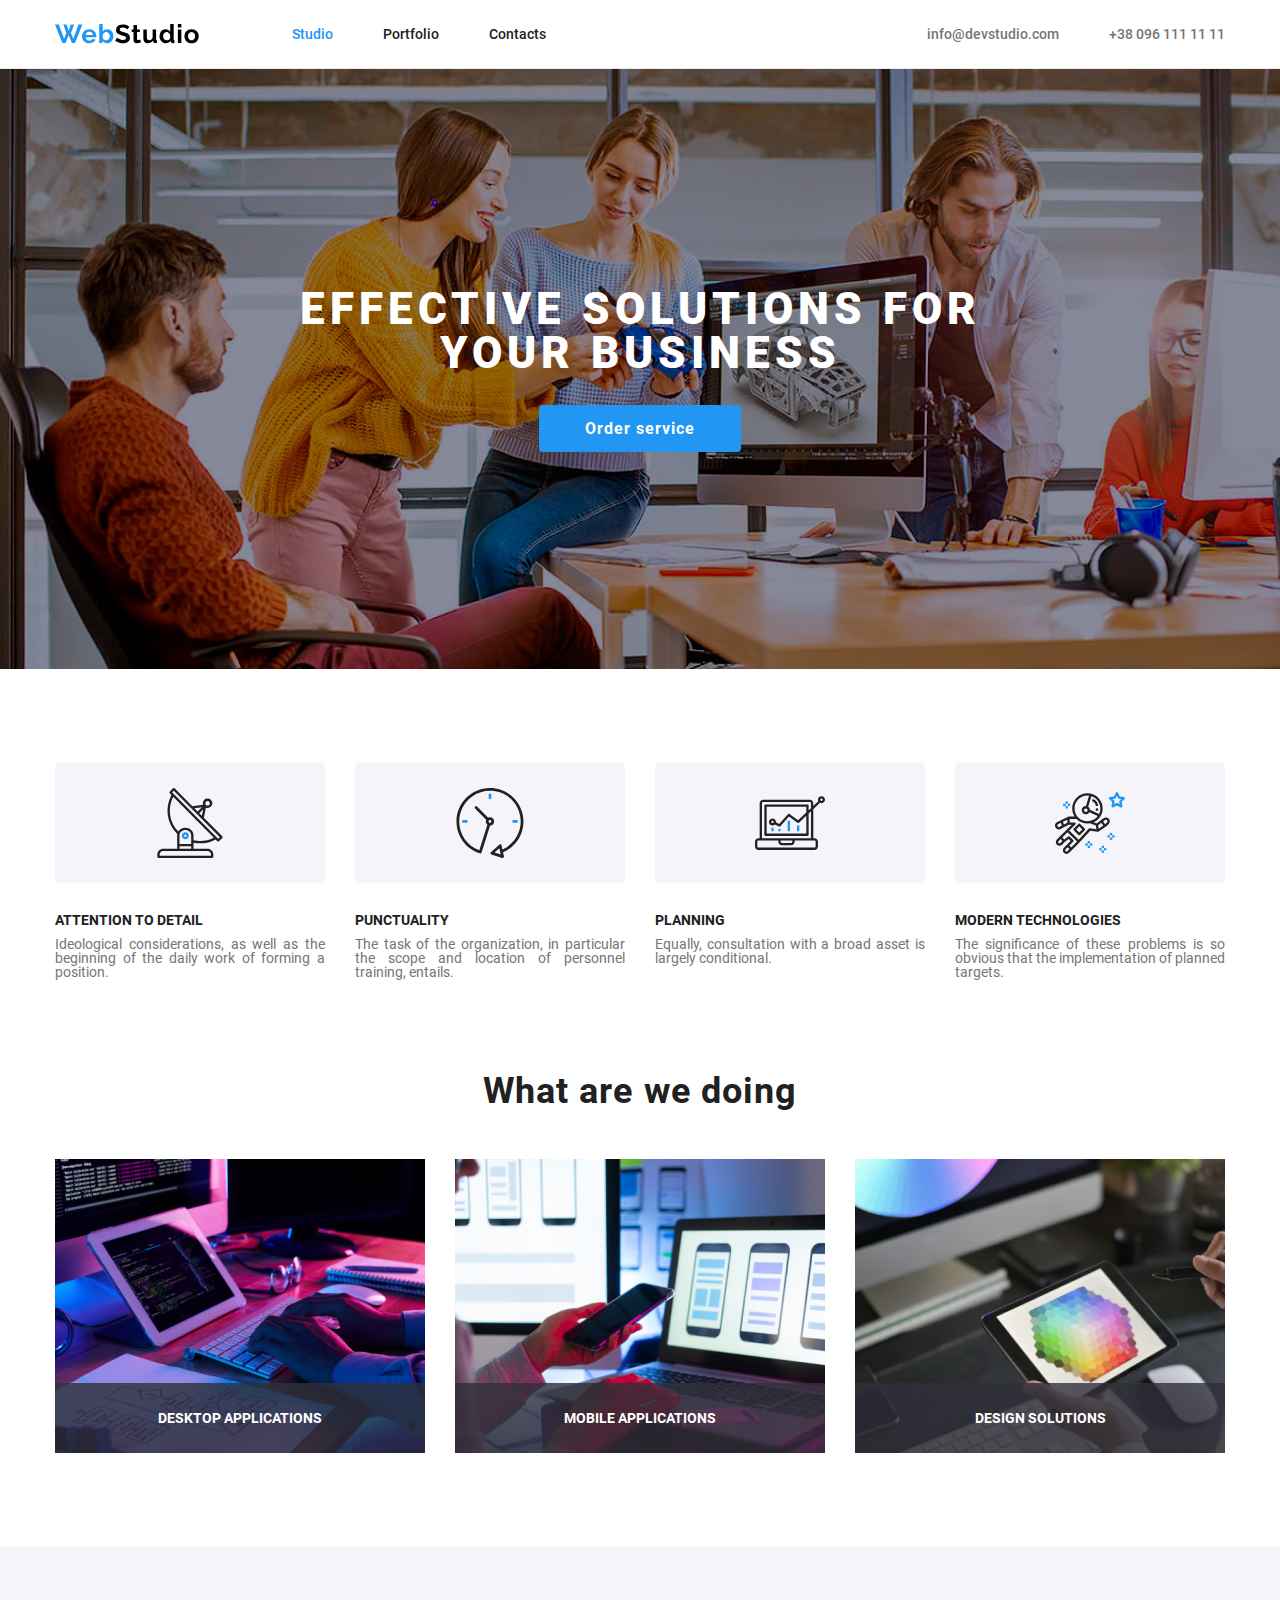
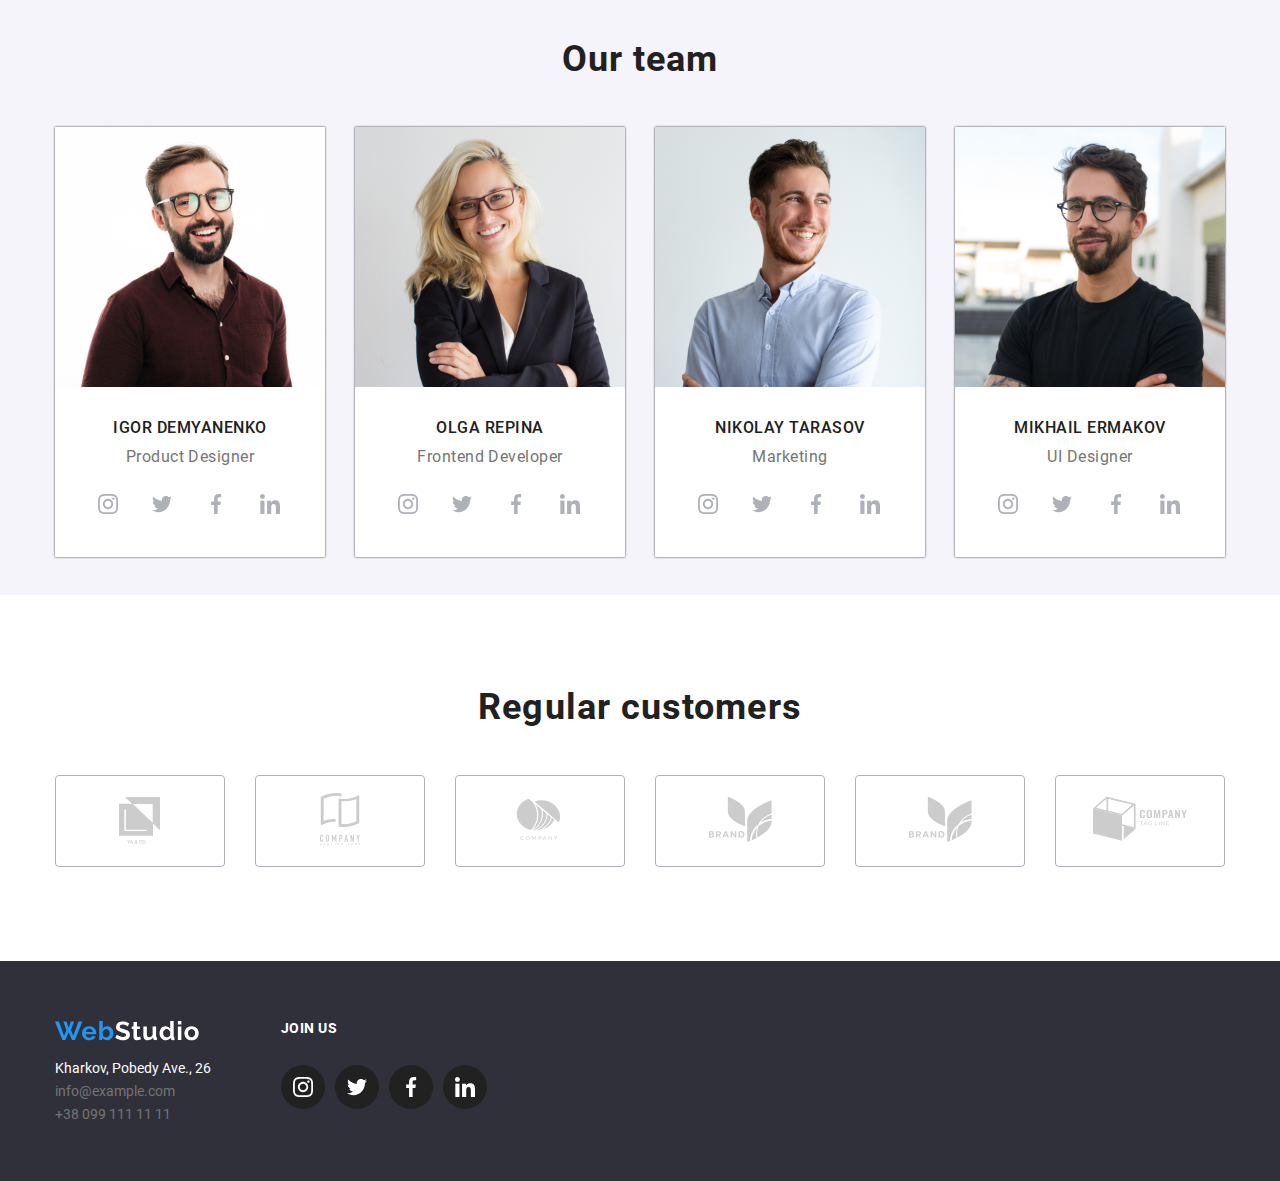
==== commit dd079d3d: "editdz12" ====
--- a/index.html
+++ b/index.html
@@ -1,472 +1,711 @@
 <!DOCTYPE html>
 <html lang="en">
+  <head>
+    <meta charset="UTF-8" />
+    <meta name="viewport" content="width=device-width, initial-scale=1.0" />
+    <link rel="stylesheet" href="css/styles.css" />
+    <title>Web Studio</title>
+  </head>
 
-<head>
-	<meta charset="UTF-8">
-	<meta name="viewport" content="width=device-width, initial-scale=1.0">
-	<link rel="stylesheet" href="css/styles.css">
-	<title>Web Studio</title>
-</head>
+  <body>
+    <header class="header">
+      <div class="container header-container">
+        <a class="header-logo" href="#">
+          <img
+            src="img/webstudio-dark.svg"
+            alt="webstudio"
+            width="144"
+            height="20"
+          />
+        </a>
+        <ul class="header-menu">
+          <li class="header-menu-item">
+            <a class="active" href="#">Studio</a>
+          </li>
+          <li class="header-menu-item">
+            <a href="portfolio.html">Portfolio</a>
+          </li>
+          <li class="header-menu-item">
+            <a href="#footer">Contacts</a>
+          </li>
+        </ul>
 
-<body>
-	<header class="header">
-		<div class="container header-container">
-			<a class="header-logo" href="#">
-				<img src="img/webstudio-dark.svg" alt="webstudio" width="144" height="20">
-			</a>
-			<ul class="header-menu">
-				<li class="header-menu-item">
-					<a class="active" href="#">Studio</a>
-				</li>
-				<li class="header-menu-item">
-					<a href="portfolio.html">Portfolio</a>
-				</li>
-				<li class="header-menu-item">
-					<a href="#footer">Contacts</a>
-				</li>
-			</ul>
+        <ul class="header-menu-right">
+          <li class="header-menu-right-item">
+            <a href="mailto:info@devstudio.com">info@devstudio.com</a>
+          </li>
+          <li class="header-menu-right-item">
+            <a href="tel:+380961111111">+38 096 111 11 11</a>
+          </li>
+        </ul>
+      </div>
+    </header>
+    <main>
+      <section class="hero">
+        <div class="container">
+          <h1 class="hero-title">Effective solutions for your business</h1>
+          <a class="hero-butoon" href="#">Order service</a>
+        </div>
+      </section>
+      <section class="about">
+        <div class="container">
+          <div class="new">
+            <div class="new-cards"></div>
+            <div class="new-cards-2"></div>
+            <div class="new-cards-3"></div>
+            <div class="new-cards-4"></div>
+          </div>
+          <div class="about-cards">
+            <div class="about-card">
+              <h3 class="about-title">Attention to detail</h3>
+              <p class="about-desc">
+                Ideological considerations, as well as the beginning of the
+                daily work of forming a position.
+              </p>
+            </div>
+            <div class="about-card">
+              <h3 class="about-title">Punctuality</h3>
+              <p class="about-desc">
+                The task of the organization, in particular the scope and
+                location of personnel training, entails.
+              </p>
+            </div>
+            <div class="about-card">
+              <h3 class="about-title">Planning</h3>
+              <p class="about-desc">
+                Equally, consultation with a broad asset is largely conditional.
+              </p>
+            </div>
+            <div class="about-card">
+              <h3 class="about-title">Modern technologies</h3>
+              <p class="about-desc">
+                The significance of these problems is so obvious that the
+                implementation of planned targets.
+              </p>
+            </div>
+          </div>
+        </div>
+      </section>
+      <section class="do">
+        <div class="container">
+          <h2 class="do-title">What are we doing</h2>
+          <div class="do-cards">
+            <div class="do-card">
+              <img src="img/do-1.jpg" alt="image" width="370" height="294" />
+              <h3 class="do-card-title">Desktop applications</h3>
+            </div>
+            <div class="do-card">
+              <img src="img/do-2.jpg" alt="image" width="370" height="294" />
+              <h3 class="do-card-title">Mobile applications</h3>
+            </div>
+            <div class="do-card">
+              <img src="img/do-3.jpg" alt="image" width="370" height="294" />
+              <h3 class="do-card-title">Design solutions</h3>
+            </div>
+          </div>
+        </div>
+      </section>
+      <section class="team">
+        <div class="container">
+          <h2 class="do-title">Our team</h2>
+          <div class="team-cards">
+            <div class="team-card">
+              <img src="img/team-1.jpg" alt="image" width="270" height="260" />
+              <div class="portfol">
+                <h3 class="name">Igor Demyanenko</h3>
+                <p class="job">Product Designer</p>
+                <ul class="list">
+                  <li>
+                    <a href="#">
+                      <svg>
+                        <use href="#insta"></use>
+                      </svg>
+                    </a>
+                  </li>
+                  <li>
+                    <a href="#">
+                      <svg>
+                        <use href="#twitter"></use>
+                      </svg>
+                    </a>
+                  </li>
+                  <li>
+                    <a href="#">
+                      <svg>
+                        <use href="#facebook"></use>
+                      </svg>
+                    </a>
+                  </li>
+                  <li>
+                    <a href="#">
+                      <svg>
+                        <use href="#linkedin"></use>
+                      </svg>
+                    </a>
+                  </li>
+                </ul>
+              </div>
+            </div>
+            <div class="team-card">
+              <img src="img/team-2.jpg" alt="image" width="270" height="260" />
+              <div class="portfol">
+                <h3 class="name">Olga Repina</h3>
+                <p class="job">Frontend Developer</p>
+                <ul class="list">
+                  <li>
+                    <a href="#">
+                      <svg>
+                        <use href="#insta"></use>
+                      </svg>
+                    </a>
+                  </li>
+                  <li>
+                    <a href="#">
+                      <svg>
+                        <use href="#twitter"></use>
+                      </svg>
+                    </a>
+                  </li>
+                  <li>
+                    <a href="#">
+                      <svg>
+                        <use href="#facebook"></use>
+                      </svg>
+                    </a>
+                  </li>
+                  <li>
+                    <a href="#">
+                      <svg>
+                        <use href="#linkedin"></use>
+                      </svg>
+                    </a>
+                  </li>
+                </ul>
+              </div>
+            </div>
+            <div class="team-card">
+              <img src="img/team-3.jpg" alt="image" width="270" height="260" />
+              <div class="portfol">
+                <h3 class="name">Nikolay Tarasov</h3>
+                <p class="job">Marketing</p>
+                <ul class="list">
+                  <li>
+                    <a href="#">
+                      <svg>
+                        <use href="#insta"></use>
+                      </svg>
+                    </a>
+                  </li>
+                  <li>
+                    <a href="#">
+                      <svg>
+                        <use href="#twitter"></use>
+                      </svg>
+                    </a>
+                  </li>
+                  <li>
+                    <a href="#">
+                      <svg>
+                        <use href="#facebook"></use>
+                      </svg>
+                    </a>
+                  </li>
+                  <li>
+                    <a href="#">
+                      <svg>
+                        <use href="#linkedin"></use>
+                      </svg>
+                    </a>
+                  </li>
+                </ul>
+              </div>
+            </div>
+            <div class="team-card">
+              <img src="img/team-4.jpg" alt="image" width="270" height="260" />
+              <div class="portfol">
+                <h3 class="name">Mikhail Ermakov</h3>
+                <p class="job">UI Designer</p>
+                <ul class="list">
+                  <li>
+                    <a href="#">
+                      <svg>
+                        <use href="#insta"></use>
+                      </svg>
+                    </a>
+                  </li>
+                  <li>
+                    <a href="#">
+                      <svg>
+                        <use href="#twitter"></use>
+                      </svg>
+                    </a>
+                  </li>
+                  <li>
+                    <a href="#">
+                      <svg>
+                        <use href="#facebook"></use>
+                      </svg>
+                    </a>
+                  </li>
+                  <li>
+                    <a href="#">
+                      <svg>
+                        <use href="#linkedin"></use>
+                      </svg>
+                    </a>
+                  </li>
+                </ul>
+              </div>
+            </div>
+          </div>
+        </div>
+      </section>
+      <section class="do">
+        <div class="container">
+          <h2 class="do-title">Regular customers</h2>
+          <ul class="bord">
+            <li>
+              <a href="#">
+                <svg>
+                  <use href="#customerOne"></use>
+                </svg>
+              </a>
+            </li>
+            <li>
+              <a href="#">
+                <svg>
+                  <use href="#customerTwo"></use>
+                </svg>
+              </a>
+            </li>
+            <li>
+              <a href="#">
+                <svg>
+                  <use href="#customerThree"></use>
+                </svg>
+              </a>
+            </li>
+            <li>
+              <a href="#">
+                <svg>
+                  <use href="#customerFour"></use>
+                </svg>
+              </a>
+            </li>
+            <li>
+              <a href="#">
+                <svg>
+                  <use href="#customerFour"></use>
+                </svg>
+              </a>
+            </li>
+            <li>
+              <a href="#">
+                <svg>
+                  <use href="#customerFive"></use>
+                </svg>
+              </a>
+            </li>
+          </ul>
+        </div>
+      </section>
+    </main>
+    <footer class="footer" id="footer">
+      <div class="container">
+        <div>
+        <a class="footer-logo" href="#">
+          <img
+            src="img/webstudio-white.svg"
+            alt="webstudio"
+            width="144"
+            height="20"
+          />
+        </a>
+        <nav class="footer-menu">
+          <p class="footer-menu-desc">Kharkov, Pobedy Ave., 26</p>
+          <a class="footer-menu-item" href="mailto:info@example.com"
+            >info@example.com</a
+          >
+          <a class="footer-menu-item" href="tel:+380991111111"
+            >+38 099 111 11 11</a
+          >
+        </nav>
+       </div>
+       <div class="foot-right">
+        <h3 class="join">Join us</h3>
+        <ul class="join-cards">
+          <li>
+            <a href="#">
+              <svg>
+                <use href="#insta2"></use>
+              </svg>
+            </a>
+          </li>
+          <li>
+            <a href="#">
+              <svg>
+                <use href="#twitter2"></use>
+              </svg>
+            </a>
+          </li>
+          <li>
+            <a href="#">
+              <svg>
+                <use href="#facebook2"></use>
+              </svg>
+            </a>
+          </li>
+          <li>
+            <a href="#">
+              <svg>
+                <use href="#linkedin2"></use>
+              </svg>
+            </a>
+          </li>
+        </ul>
+        </div>
+      </div>
+    </footer>
 
-			<ul class="header-menu-right">
-				<li class="header-menu-right-item">
-					<a href="mailto:info@devstudio.com">info@devstudio.com</a>
-				</li>
-				<li class="header-menu-right-item">
-					<a href="tel:+380961111111">+38 096 111 11 11</a>
-				</li>
-			</ul>
-		</div>
-	</header>
-	<main>
-		<section class="hero">
-			<div class="container">
-				<h1 class="hero-title">Effective solutions for your business</h1>
-				<a class="hero-butoon" href="#">Order service</a>
-			</div>
-		</section>
-		<section class="about">
-			<div class="container">
-				<div class="new">
-					<div class="new-cards">
-					</div>
-					<div class="new-cards-2">
-					</div>
-					<div class="new-cards-3">
-					</div>
-					<div class="new-cards-4">
-					</div>
-				</div>
-				<div class="about-cards">
-					<div class="about-card">
-						<h3 class="about-title">Attention to detail</h3>
-						<p class="about-desc">Ideological considerations, as well as the beginning of the daily work of forming a
-							position.</p>
-					</div>
-					<div class="about-card">
-						<h3 class="about-title">Punctuality</h3>
-						<p class="about-desc">The task of the organization, in particular the scope and location of personnel
-							training, entails.</p>
-					</div>
-					<div class="about-card">
-						<h3 class="about-title">Planning</h3>
-						<p class="about-desc">Equally, consultation with a broad asset is largely conditional.</p>
-					</div>
-					<div class="about-card">
-						<h3 class="about-title">Modern technologies</h3>
-						<p class="about-desc">The significance of these problems is so obvious that the implementation of planned
-							targets.</p>
-					</div>
-				</div>
-			</div>
-		</section>
-		<section class="do">
-			<div class="container">
-				<h2 class="do-title">What are we doing</h2>
-				<div class="do-cards">
-					<div class="do-card">
-						<img src="img/do-1.jpg" alt="image" width="370" height="294">
-						<h3 class="do-card-title">Desktop applications</h3>
-					</div>
-					<div class="do-card">
-						<img src="img/do-2.jpg" alt="image" width="370" height="294">
-						<h3 class="do-card-title">Mobile applications</h3>
-					</div>
-					<div class="do-card">
-						<img src="img/do-3.jpg" alt="image" width="370" height="294">
-						<h3 class="do-card-title">Design solutions</h3>
-					</div>
-				</div>
-			</div>
-		</section>
-		<section class="team">
-			<div class="container">
-				<h2 class="do-title">Our team</h2>
-				<div class="team-cards">
-					<div class="team-card">
-						<img src="img/team-1.jpg" alt="image" width="270" height="260">
-						<div class="portfol">
-							<h3 class="name">Igor Demyanenko</h3>
-							<p class="job">Product Designer</p>
-							<ul class="list">
-								<li>
-									<a href="#">
-										<svg>
-											<use href="#insta"></use>
-										</svg>
-									</a>
-								</li>
-								<li>
-									<a href="#">
-										<svg>
-											<use href="#twitter"></use>
-										</svg>
-									</a>
-								</li>
-								<li>
-									<a href="#">
-										<svg>
-											<use href="#facebook"></use>
-										</svg>
-									</a>
-								</li>
-								<li>
-									<a href="#">
-										<svg>
-											<use href="#linkedin"></use>
-										</svg>
-									</a>
-								</li>
-							</ul>
-						</div>
-					</div>
-					<div class="team-card">
-						<img src="img/team-2.jpg" alt="image" width="270" height="260">
-						<div class="portfol">
-							<h3 class="name">Olga Repina</h3>
-							<p class="job">Frontend Developer</p>
-							<ul class="list">
-								<li>
-									<a href="#">
-										<svg>
-											<use href="#insta"></use>
-										</svg>
-									</a>
-								</li>
-								<li>
-									<a href="#">
-										<svg>
-											<use href="#twitter"></use>
-										</svg>
-									</a>
-								</li>
-								<li>
-									<a href="#">
-										<svg>
-											<use href="#facebook"></use>
-										</svg>
-									</a>
-								</li>
-								<li>
-									<a href="#">
-										<svg>
-											<use href="#linkedin"></use>
-										</svg>
-									</a>
-								</li>
-							</ul>
-						</div>
-					</div>
-					<div class="team-card">
-						<img src="img/team-3.jpg" alt="image" width="270" height="260">
-						<div class="portfol">
-							<h3 class="name">Nikolay Tarasov</h3>
-							<p class="job">Marketing</p>
-							<ul class="list">
-								<li>
-									<a href="#">
-										<svg>
-											<use href="#insta"></use>
-										</svg>
-									</a>
-								</li>
-								<li>
-									<a href="#">
-										<svg>
-											<use href="#twitter"></use>
-										</svg>
-									</a>
-								</li>
-								<li>
-									<a href="#">
-										<svg>
-											<use href="#facebook"></use>
-										</svg>
-									</a>
-								</li>
-								<li>
-									<a href="#">
-										<svg>
-											<use href="#linkedin"></use>
-										</svg>
-									</a>
-								</li>
-							</ul>
-						</div>
-					</div>
-					<div class="team-card">
-						<img src="img/team-4.jpg" alt="image" width="270" height="260">
-						<div class="portfol">
-							<h3 class="name">Mikhail Ermakov</h3>
-							<p class="job">UI Designer</p>
-							<ul class="list">
-								<li>
-									<a href="#">
-										<svg>
-											<use href="#insta"></use>
-										</svg>
-									</a>
-								</li>
-								<li>
-									<a href="#">
-										<svg>
-											<use href="#twitter"></use>
-										</svg>
-									</a>
-								</li>
-								<li>
-									<a href="#">
-										<svg>
-											<use href="#facebook"></use>
-										</svg>
-									</a>
-								</li>
-								<li>
-									<a href="#">
-										<svg>
-											<use href="#linkedin"></use>
-										</svg>
-									</a>
-								</li>
-							</ul>
-						</div>
-					</div>
-				</div>
-			</div>
-		</section>
-		<section class="do">
-			<div class="container">
-				<h2 class="do-title">Regular customers</h2>
-				<ul class="bord">
-				  <li>
-					<a href="#">
-					  <svg> 
-						<use href="#customerOne"></use> 
-					  </svg>
-					</a>
-				  </li>
-				  <li>
-					<a href="#">
-					  <svg> 
-						<use href="#customerTwo"></use> 
-					  </svg>
-					</a>
-				  </li>
-				  <li>
-					<a href="#">
-					  <svg> 
-						<use href="#customerThree"></use> 
-					  </svg>
-					</a>
-				  </li>
-				  <li>
-					<a href="#">
-					  <svg> 
-						<use href="#customerFour"></use> 
-					  </svg>
-					</a>
-				  </li>
-				  <li>
-					<a href="#">
-					  <svg> 
-						<use href="#customeFour"></use> 
-					  </svg>
-					</a>
-				  </li>
-				  <li>
-					<a href="#">
-					  <svg> 
-						<use href="#customerFive"></use> 
-					  </svg>
-					</a>
-				  </li>
-				</ul>
-		    </div>
-	    </section>
-	</main>
-	<footer class="footer" id="footer">
-		<div class="container">
-			<a class="footer-logo" href="#">
-				<img src="img/webstudio-white.svg" alt="webstudio" width="144" height="20">
-			</a>
-			<nav class="footer-menu">
-				<p class="footer-menu-desc">Kharkov, Pobedy Ave., 26</p>
-				<a class="footer-menu-item" href="mailto:info@example.com">info@example.com</a>
-				<a class="footer-menu-item" href="tel:+380991111111">+38 099 111 11 11</a>
-			</nav>
-		</div>
-		<div class="container foot-right"> 
-		  <h3 class="join">Join us</h3>
-		  <ul class="join-cards">
-			<li>
-			  <a href="#">
-				<svg> 
-				  <use href="#insta2"></use> 
-				</svg>
-			  </a>
-			</li>
-			<li>
-				<a href="#">
-				  <svg> 
-					<use href="#twitter2"></use> 
-				  </svg>
-				</a>
-			  </li>
-			  <li>
-				<a href="#">
-				  <svg> 
-					<use href="#facebook2"></use> 
-				  </svg>
-				</a>
-			  </li>
-			  <li>
-				<a href="#">
-				  <svg> 
-					<use href="#linkedin2"></use> 
-				  </svg>
-				</a>
-			  </li>
-		  </ul>
-	  </div>
-	</footer>
-
-	<svg xmlns="http://www.w3.org/2000/svg">
-		<!-- FACEBOOK -->
-		<symbol viewBox="0 0 20 20" id="facebook">
-			<path
-				d="M13.3309 3.32083H15.1567V0.140833C14.8417 0.0975 13.7584 0 12.4967 0C9.86422 0 8.06088 1.65583 8.06088 4.69917V7.5H5.15588V11.055H8.06088V20H11.6226V11.0558H14.4101L14.8526 7.50083H11.6217V5.05167C11.6226 4.02417 11.8992 3.32083 13.3309 3.32083Z" />
-		</symbol>
-		<!--Twitter-->
-		<symbol viewBox="0 0 20 20" id="twitter">
-			<path d="M20 3.79875C19.2563 4.125 18.4637 4.34125 17.6375 4.44625C18.4875 3.93875 19.1363 3.14125 19.4412 2.18C18.6488 2.6525 17.7738 2.98625 16.8412 3.1725C16.0887 2.37125 15.0162 1.875 13.8462 1.875C11.5763 1.875 9.74875 3.7175 9.74875 5.97625C9.74875 6.30125 9.77625 6.61375 9.84375 6.91125C6.435 6.745 3.41875 5.11125 1.3925 2.6225C1.03875 3.23625 0.83125 3.93875 0.83125 4.695C0.83125 6.115 1.5625 7.37375 2.6525 8.1025C1.99375 8.09 1.3475 7.89875 0.8 7.5975C0.8 7.61 0.8 7.62625 0.8 7.6425C0.8 9.635 2.22125 11.29 4.085 11.6712C3.75125 11.7625 3.3875 11.8062 3.01 11.8062C2.7475 11.8062 2.4825 11.7913 2.23375 11.7362C2.765 13.36 4.2725 14.5538 6.065 14.5925C4.67 15.6838 2.89875 16.3412 0.98125 16.3412C0.645 16.3412 0.3225 16.3263 0 16.285C1.81625 17.4563 3.96875 18.125 6.29 18.125C13.835 18.125 17.96 11.875 17.96 6.4575C17.96 6.27625 17.9538 6.10125 17.945 5.9275C18.7588 5.35 19.4425 4.62875 20 3.79875Z"/>
-		<!-- INSTAGRAM -->
-		</symbol>
-		<symbol viewBox="0 0 20 20" id="insta">
-			<path
-				d="M19.9804 5.88005C19.9336 4.81738 19.7617 4.0868 19.5156 3.45374C19.2616 2.78176 18.8709 2.18014 18.359 1.68002C17.8589 1.1721 17.2533 0.777435 16.5891 0.527447C15.9524 0.281274 15.2256 0.109427 14.163 0.0625732C13.0924 0.0117516 12.7525 0 10.0371 0C7.32173 0 6.98185 0.0117516 5.91521 0.0586052C4.85253 0.105459 4.12195 0.277459 3.48904 0.523479C2.81692 0.777435 2.2153 1.16814 1.71517 1.68002C1.20726 2.18014 0.812743 2.78573 0.562603 3.44992C0.31643 4.0868 0.144583 4.81341 0.0977294 5.87609C0.0469078 6.9467 0.0351562 7.28658 0.0351562 10.002C0.0351562 12.7173 0.0469078 13.0572 0.0937614 14.1239C0.140615 15.1865 0.312615 15.9171 0.558787 16.5502C0.812743 17.2221 1.20726 17.8238 1.71517 18.3239C2.2153 18.8318 2.82088 19.2265 3.48508 19.4765C4.12195 19.7226 4.84856 19.8945 5.91139 19.9413C6.97788 19.9883 7.31791 19.9999 10.0333 19.9999C12.7487 19.9999 13.0885 19.9883 14.1552 19.9413C15.2179 19.8945 15.9484 19.7226 16.5813 19.4765C17.9254 18.9568 18.9881 17.8941 19.5078 16.5502C19.7538 15.9133 19.9258 15.1865 19.9727 14.1239C20.0195 13.0572 20.0313 12.7173 20.0313 10.002C20.0313 7.28658 20.0273 6.9467 19.9804 5.88005ZM18.1794 14.0457C18.1364 15.0225 17.9723 15.5499 17.8356 15.9015C17.4995 16.7728 16.808 17.4643 15.9367 17.8004C15.5851 17.9372 15.0538 18.1012 14.0809 18.1441C13.026 18.1911 12.7096 18.2027 10.0411 18.2027C7.37255 18.2027 7.05221 18.1911 6.00113 18.1441C5.02438 18.1012 4.49693 17.9372 4.1453 17.8004C3.71171 17.6402 3.31704 17.3862 2.9967 17.0541C2.6646 16.7298 2.41065 16.3391 2.2504 15.9055C2.11365 15.5539 1.94959 15.0225 1.90671 14.0497C1.8597 12.9948 1.8481 12.6783 1.8481 10.0097C1.8481 7.34122 1.8597 7.02087 1.90671 5.96995C1.94959 4.99319 2.11365 4.46575 2.2504 4.11412C2.41065 3.68038 2.6646 3.28586 3.00067 2.96536C3.32483 2.63327 3.71553 2.37931 4.14927 2.21921C4.5009 2.08247 5.03231 1.9184 6.0051 1.87537C7.05999 1.82851 7.37652 1.81676 10.0449 1.81676C12.7174 1.81676 13.0337 1.82851 14.0848 1.87537C15.0616 1.9184 15.589 2.08247 15.9407 2.21921C16.3742 2.37931 16.7689 2.63327 17.0893 2.96536C17.4213 3.28967 17.6753 3.68038 17.8356 4.11412C17.9723 4.46575 18.1364 4.99701 18.1794 5.96995C18.2263 7.02484 18.238 7.34122 18.238 10.0097C18.238 12.6783 18.2263 12.9908 18.1794 14.0457Z" />
-			<path
-				d="M10.0371 4.86426C7.20074 4.86426 4.89941 7.16543 4.89941 10.002C4.89941 12.8385 7.20074 15.1397 10.0371 15.1397C12.8737 15.1397 15.1749 12.8385 15.1749 10.002C15.1749 7.16543 12.8737 4.86426 10.0371 4.86426ZM10.0371 13.3347C8.19702 13.3347 6.70442 11.8422 6.70442 10.002C6.70442 8.16172 8.19702 6.66927 10.0371 6.66927C11.8774 6.66927 13.3698 8.16172 13.3698 10.002C13.3698 11.8422 11.8774 13.3347 10.0371 13.3347Z" />
-			<path
-				d="M16.5775 4.66134C16.5775 5.3237 16.0404 5.86076 15.3779 5.86076C14.7155 5.86076 14.1785 5.3237 14.1785 4.66134C14.1785 3.99882 14.7155 3.46191 15.3779 3.46191C16.0404 3.46191 16.5775 3.99882 16.5775 4.66134Z" />
-		</symbol>
-		<!--Linkedin-->
-		<symbol viewBox="0 0 20 20" id="linkedin">
-			<path d="M19.9951 19.9999V19.999H20.0001V12.664C20.0001 9.07569 19.2276 6.31152 15.0326 6.31152C13.0159 6.31152 11.6626 7.41819 11.1101 8.46736H11.0517V6.64652H7.07422V19.999H11.2159V13.3874C11.2159 11.6465 11.5459 9.96319 13.7017 9.96319C15.8259 9.96319 15.8576 11.9499 15.8576 13.499V19.9999H19.9951Z"/>
-			<path d="M0.329956 6.64746H4.47662V20H0.329956V6.64746Z"/>
-			<path d="M2.40167 0C1.07583 0 0 1.07583 0 2.40167C0 3.7275 1.07583 4.82583 2.40167 4.82583C3.7275 4.82583 4.80333 3.7275 4.80333 2.40167C4.8025 1.07583 3.72667 0 2.40167 0V0Z"/>
-		</symbol>
-		<!--Customers-->
-		<symbol viewBox="0 0 106 60" id="customerOne">
-			<path fill-rule="evenodd" clip-rule="evenodd" d="M38 7L45.0078 13.6341L32 13.6265V45.8137H66V33.507L73 40.1338V7H38ZM65.6924 32.7283L45.8226 13.918H65.6924V32.7283ZM59.5231 41.1055H37.3801V19.4579H38.9453V39.6397H59.5231V41.1055ZM42.6089 50.0991L41.791 51.7837L40.9731 50.0991H40.2871L41.481 52.3452V53.6538H42.1011V52.3452L43.2925 50.0991H42.6089ZM43.6367 53.6538L43.9248 52.8262H45.3018L45.5923 53.6538H46.2368L44.8916 50.0991H44.3374L42.9946 53.6538H43.6367ZM44.6133 50.8535L45.1284 52.3281H44.0981L44.6133 50.8535ZM47.8701 52.2427C47.7806 52.3794 47.7358 52.5299 47.7358 52.6943C47.7358 52.9938 47.8408 53.2371 48.0508 53.4243C48.2624 53.6099 48.5439 53.7026 48.8955 53.7026C49.2471 53.7026 49.5498 53.6074 49.8037 53.417L50.0039 53.6538H50.6924L50.1699 53.0361C50.375 52.7562 50.4775 52.3973 50.4775 51.9595H49.9624C49.9624 52.1987 49.9128 52.416 49.8135 52.6113L49.1274 51.8008L49.3691 51.625C49.54 51.5013 49.6629 51.3776 49.7378 51.2539C49.8127 51.1286 49.8501 50.9919 49.8501 50.8438C49.8501 50.6191 49.7671 50.4312 49.6011 50.2798C49.4367 50.1268 49.2251 50.0503 48.9663 50.0503C48.6798 50.0503 48.452 50.1317 48.2827 50.2944C48.1134 50.4556 48.0288 50.6753 48.0288 50.9536C48.0288 51.0675 48.0557 51.1855 48.1094 51.3076C48.1647 51.4297 48.2616 51.5778 48.3999 51.752C48.1362 51.9408 47.9596 52.1043 47.8701 52.2427ZM49.4741 53.0288C49.3 53.1623 49.1128 53.229 48.9126 53.229C48.7352 53.229 48.5936 53.1777 48.4878 53.0752C48.382 52.9727 48.3291 52.8392 48.3291 52.6748C48.3291 52.4844 48.4268 52.3151 48.6221 52.167L48.6978 52.1133L49.4741 53.0288ZM48.8369 51.4541C48.6693 51.2474 48.5854 51.0757 48.5854 50.939C48.5854 50.8201 48.6196 50.7217 48.688 50.6436C48.7563 50.5654 48.8483 50.5264 48.9639 50.5264C49.0713 50.5264 49.16 50.5597 49.23 50.6265C49.3 50.6916 49.335 50.7705 49.335 50.8633C49.335 51.0033 49.2845 51.118 49.1836 51.2075L49.1079 51.2686L48.8369 51.4541ZM54.623 53.3853C54.8672 53.172 55.0072 52.8758 55.043 52.4966H54.4277C54.3952 52.7505 54.3179 52.932 54.1958 53.041C54.0737 53.1501 53.8914 53.2046 53.6489 53.2046C53.3836 53.2046 53.1818 53.1037 53.0435 52.9019C52.9067 52.7 52.8384 52.4071 52.8384 52.0229V51.708C52.8416 51.3288 52.9149 51.0415 53.0581 50.8462C53.203 50.6493 53.4097 50.5508 53.6782 50.5508C53.9093 50.5508 54.0843 50.6077 54.2031 50.7217C54.3236 50.834 54.3984 51.0179 54.4277 51.2734H55.043C55.0039 50.8844 54.8647 50.5833 54.6255 50.3701C54.3862 50.1569 54.0705 50.0503 53.6782 50.0503C53.3869 50.0503 53.1297 50.1195 52.9067 50.2578C52.6854 50.3962 52.5153 50.5931 52.3965 50.8486C52.2777 51.1042 52.2183 51.3996 52.2183 51.7349V52.0669C52.2231 52.394 52.2842 52.6813 52.4014 52.9287C52.5186 53.1761 52.6846 53.3674 52.8994 53.5024C53.1159 53.6359 53.3657 53.7026 53.6489 53.7026C54.0542 53.7026 54.3789 53.5968 54.623 53.3853ZM58.2534 52.8872C58.3739 52.6235 58.4341 52.3175 58.4341 51.9692V51.7715C58.4325 51.4248 58.3706 51.1213 58.2485 50.8608C58.1265 50.5988 57.9531 50.3986 57.7285 50.2603C57.5055 50.1203 57.2492 50.0503 56.9595 50.0503C56.6698 50.0503 56.4126 50.1211 56.188 50.2627C55.965 50.4027 55.7917 50.6053 55.668 50.8706C55.5459 51.1359 55.4849 51.4419 55.4849 51.7886V51.9888C55.4865 52.3289 55.5483 52.6292 55.6704 52.8896C55.7941 53.1501 55.9683 53.3511 56.1929 53.4927C56.4191 53.6326 56.6763 53.7026 56.9644 53.7026C57.2557 53.7026 57.5129 53.6326 57.7358 53.4927C57.9604 53.3511 58.133 53.1493 58.2534 52.8872ZM57.5918 50.8779C57.7415 51.0879 57.8164 51.3898 57.8164 51.7837V51.9692C57.8164 52.3696 57.7423 52.674 57.5942 52.8823C57.4478 53.0907 57.2378 53.1948 56.9644 53.1948C56.6942 53.1948 56.4826 53.0882 56.3296 52.875C56.1782 52.6618 56.1025 52.3599 56.1025 51.9692V51.7642C56.1058 51.3817 56.1823 51.0863 56.332 50.8779C56.4834 50.668 56.6925 50.563 56.9595 50.563C57.2329 50.563 57.4437 50.668 57.5918 50.8779Z"/>
-		</symbol>
-		<!--2-->
-		<symbol viewBox="0 0 106 60" id="customerTwo">
-			<path id="Union" fill-rule="evenodd" clip-rule="evenodd" d="M50.1136 5.93452H49.977C49.7671 5.92181 49.5571 5.91672 49.3471 5.91163H49.3471H49.3269H48.8918C48.4946 5.91163 48.0898 5.92181 47.6876 5.94215C47.6573 5.93994 47.6269 5.93994 47.5966 5.94215C43.9522 6.14863 40.3817 7.05951 37.0805 8.62492L36.6479 8.83344V30.9746L37.6598 30.6313C38.5477 30.3261 39.4938 30.0515 40.4728 29.7972C43.1193 29.1178 45.8367 28.7567 48.568 28.7216V31.6306C48.2062 31.6332 47.8546 31.6434 47.503 31.6612H47.4195C45.3175 31.7765 43.2317 32.0967 41.1913 32.6173C38.6072 33.2643 36.1143 34.2357 33.7716 35.5086V7.11189C36.2047 5.69275 38.8253 4.62687 41.5556 3.94596C43.9527 3.32705 46.4169 3.00931 48.8918 3H49.3193C49.8303 3.01271 50.3287 3.0356 50.7967 3.0712C52.0297 3.15778 53.2528 3.35263 54.4521 3.65353V6.51685C53.2874 6.24551 52.1032 6.06695 50.9105 5.98284C50.8863 5.98079 50.8621 5.97872 50.8379 5.97666C50.5911 5.95561 50.344 5.93452 50.1136 5.93452ZM55.1528 8.86138C55.7877 8.9097 56.4455 8.93259 57.1108 8.93259C59.7125 8.92307 62.3031 8.59083 64.8239 7.94339C67.4068 7.29396 69.8986 6.32178 72.2411 5.04956V32.9402C69.8067 34.3585 67.1853 35.4243 64.4546 36.1061C62.0571 36.7227 59.5931 37.0395 57.1184 37.0496C55.2433 37.0647 53.3737 36.8443 51.553 36.3935V8.32229C51.983 8.42146 52.4257 8.51301 52.876 8.58929C53.6147 8.7139 54.3939 8.80544 55.1528 8.86138ZM69.3471 9.07753L68.3352 9.41828C67.4042 9.73106 66.4657 10.0108 65.5221 10.26C62.7749 10.966 59.9514 11.3281 57.1158 11.3382C56.4556 11.3382 55.8485 11.3204 55.2616 11.2822L54.4546 11.2288V31.3178V34.0057L55.1477 34.0667C55.7903 34.1227 56.4531 34.1506 57.1209 34.1506C59.3544 34.1412 61.5781 33.8533 63.7412 33.2937C65.5223 32.8469 67.2552 32.2243 68.9145 31.4348L69.3471 31.2263V9.07753Z" />
-			<path id="Vector" d="M35.7371 45.212C35.5917 45.0611 35.4163 44.9427 35.2224 44.8642C35.0284 44.7858 34.8203 44.7492 34.6114 44.7568C34.3888 44.7539 34.1678 44.7954 33.9613 44.8789C33.7719 44.9543 33.5998 45.0677 33.4553 45.212C33.3125 45.3568 33.2013 45.5301 33.129 45.7206C33.0497 45.9203 33.0101 46.1337 33.0126 46.3487V50.1427C33.0036 50.4101 33.0546 50.676 33.1619 50.9209C33.2514 51.1153 33.3807 51.2886 33.5413 51.4294C33.693 51.5571 33.871 51.6492 34.0625 51.699C34.2469 51.7508 34.4376 51.7774 34.6291 51.7778C34.8404 51.7799 35.0495 51.7348 35.2413 51.6456C35.4309 51.5626 35.6028 51.4434 35.7473 51.2947C35.8881 51.1473 36.0005 50.9748 36.0786 50.7861C36.1597 50.5948 36.201 50.3888 36.2001 50.1809V49.7562H35.2084V50.0944C35.2114 50.2099 35.1916 50.3248 35.1502 50.4326C35.1179 50.5134 35.0688 50.5862 35.006 50.6462C34.9446 50.6959 34.8742 50.733 34.7986 50.7556C34.7316 50.7779 34.6617 50.7899 34.5912 50.7912C34.5026 50.8015 34.413 50.7881 34.3312 50.7524C34.2495 50.7166 34.1786 50.6599 34.1257 50.5877C34.0322 50.4353 33.9864 50.2581 33.9942 50.0792V46.542C33.988 46.3458 34.0297 46.1511 34.1156 45.9749C34.1671 45.8948 34.2399 45.8309 34.3258 45.7904C34.4117 45.75 34.5071 45.7346 34.6013 45.746C34.6868 45.743 34.7717 45.7608 34.8488 45.798C34.9259 45.8352 34.9929 45.8907 35.044 45.9596C35.155 46.1053 35.213 46.2848 35.2084 46.4682V46.7963H36.19V46.4097C36.1919 46.1827 36.1507 45.9575 36.0685 45.746C35.9953 45.5473 35.8825 45.3656 35.7371 45.212Z" />
-			<path id="Vector_2" d="M41.6289 45.169C41.3127 44.902 40.9136 44.7545 40.5007 44.752C40.2987 44.7528 40.0984 44.7889 39.9087 44.8588C39.7161 44.9278 39.5384 45.0331 39.3851 45.169C39.2208 45.3167 39.0897 45.4978 39.0005 45.7005C38.9006 45.9322 38.8515 46.1828 38.8563 46.4354V50.0743C38.8495 50.3302 38.8987 50.5846 39.0005 50.8193C39.0903 51.015 39.2215 51.1886 39.3851 51.3279C39.5367 51.4687 39.7147 51.5776 39.9087 51.6483C40.0984 51.7181 40.2987 51.7543 40.5007 51.7551C40.7027 51.7547 40.9031 51.7186 41.0926 51.6483C41.29 51.5766 41.4719 51.4679 41.6289 51.3279C41.7871 51.186 41.9145 51.0129 42.0033 50.8193C42.1051 50.5846 42.1544 50.3302 42.1475 50.0743V46.4354C42.1524 46.1828 42.1032 45.9322 42.0033 45.7005C41.9151 45.5 41.7878 45.3193 41.6289 45.169ZM41.166 50.0743C41.1743 50.1713 41.1609 50.2689 41.1268 50.36C41.0926 50.4511 41.0386 50.5333 40.9687 50.6007C40.8377 50.7105 40.6725 50.7707 40.5019 50.7707C40.3313 50.7707 40.1662 50.7105 40.0352 50.6007C39.9652 50.5333 39.9112 50.4511 39.8771 50.36C39.8429 50.2689 39.8295 50.1713 39.8379 50.0743V46.4354C39.8295 46.3384 39.8429 46.2407 39.8771 46.1496C39.9112 46.0585 39.9652 45.9763 40.0352 45.909C40.1662 45.7991 40.3313 45.739 40.5019 45.739C40.6725 45.739 40.8377 45.7991 40.9687 45.909C41.0386 45.9763 41.0926 46.0585 41.1268 46.1496C41.1609 46.2407 41.1743 46.3384 41.166 46.4354V50.0743Z"/>
-			<path id="Vector_3" d="M49.3673 51.6993V44.8105H48.4136L47.1614 48.4571H47.1437L45.8813 44.8105H44.9377V51.6993H45.9218V47.5086H45.9395L46.9033 50.4711H47.3941L48.3655 47.5086H48.3832V51.6993H49.3673Z" />
-			<path id="Vector_4" d="M54.9581 45.294C54.8065 45.124 54.6153 44.9947 54.4015 44.9177C54.1712 44.8428 53.9302 44.8067 53.6881 44.8109H52.226V51.6996H53.2075V49.0092H53.7134C54.0197 49.0232 54.3244 48.9584 54.5988 48.8211C54.822 48.6971 55.0081 48.5154 55.1377 48.2947C55.2512 48.1114 55.3277 47.9075 55.3628 47.6945C55.4014 47.4353 55.4192 47.1734 55.4159 46.9113C55.4255 46.5805 55.3932 46.2498 55.3198 45.9272C55.2543 45.6888 55.1299 45.471 54.9581 45.294ZM54.4521 47.3945C54.4479 47.5192 54.4168 47.6415 54.361 47.753C54.3049 47.859 54.2162 47.9437 54.1081 47.9946C53.9627 48.0596 53.8041 48.0892 53.6451 48.0811H53.1974V45.739H53.7033C53.8557 45.7316 54.0075 45.7612 54.146 45.8255C54.2475 45.8837 54.3281 45.9727 54.3762 46.0798C54.4299 46.2008 54.4591 46.3313 54.4622 46.4638C54.4622 46.6087 54.4622 46.7613 54.4622 46.9215C54.4622 47.0817 54.4723 47.247 54.4622 47.3945H54.4521Z" />
-			<path id="Vector_5" d="M59.6077 44.8105H58.8032L57.2854 51.6993H58.2669L58.5553 50.2193H59.8935L60.1819 51.6993H61.1635L59.6077 44.8105ZM58.702 49.281L59.1852 46.7838H59.2029L59.6836 49.281H58.702Z" />
-			<path id="Vector_6" d="M65.9497 48.9606H65.932L64.4496 44.8105H63.506V51.6993H64.4875V47.5569H64.5078L66.0079 51.6993H66.9312V44.8105H65.9497V48.9606Z" />
-			<path id="Vector_7" d="M71.9476 44.8105L71.1583 47.5493H71.1381L70.3488 44.8105H69.3091L70.6574 48.7877V51.6993H71.639V48.7877L72.9873 44.8105H71.9476Z" />
-			<path id="Vector_8" d="M33 53.6442H33.4731V54.9716H33.7943V53.6442H34.2649V53.3721H33V53.6442Z" />
-			<path id="Vector_9" d="M36.9767 53.3721L36.3569 54.9716H36.6984L36.83 54.6079H37.4675L37.6041 54.9716H37.9532L37.3182 53.3721H36.9767ZM36.9261 54.3384L37.1437 53.7459L37.3612 54.3384H36.9261Z"/>
-			<path id="Vector_10" d="M40.9079 54.3821H41.2773V54.5881C41.1694 54.6746 41.0358 54.722 40.8978 54.7229C40.8333 54.7265 40.7689 54.7145 40.7099 54.688C40.6509 54.6614 40.5991 54.6211 40.5588 54.5703C40.474 54.4485 40.4322 54.3017 40.4399 54.1533C40.4399 53.7973 40.5942 53.6193 40.9003 53.6193C40.9809 53.6112 41.0617 53.6325 41.128 53.6791C41.1944 53.7257 41.2419 53.7947 41.2621 53.8735L41.5783 53.8125C41.51 53.4997 41.2849 53.3421 40.9003 53.3421C40.6947 53.3366 40.4947 53.4103 40.3413 53.5481C40.2607 53.6276 40.1983 53.7239 40.1586 53.8302C40.1188 53.9365 40.1026 54.0502 40.1111 54.1634C40.1017 54.3823 40.1749 54.5966 40.316 54.7636C40.3943 54.8444 40.4892 54.9071 40.594 54.9475C40.6988 54.9879 40.8111 55.0049 40.9231 54.9975C41.1734 55.0045 41.4165 54.9133 41.6011 54.7432V54.1126H40.9079V54.3821Z" />
-			<path id="Vector_11" d="M44.9226 53.3721H44.5988V54.9716H45.7194V54.6995H44.9226V53.3721Z" />
-			<path id="Vector_12" d="M48.3175 53.3721H47.9937V54.9716H48.3175V53.3721Z" />
-			<path id="Vector_13" d="M51.6365 54.4401L50.9813 53.3721H50.6676V54.9716H50.9686V53.9264L51.6112 54.9716H51.9325V53.3721H51.6365V54.4401Z" />
-			<path id="Vector_14" d="M54.6368 54.2672H55.4337V53.9951H54.6368V53.6442H55.4944V53.3721H54.313V54.9716H55.5273V54.6995H54.6368V54.2672Z" />
-			<path id="Vector_15" d="M61.9122 54.0027H61.2823V53.3721H60.9611V54.9716H61.2823V54.2723H61.9122V54.9716H62.2335V53.3721H61.9122V54.0027Z" />
-			<path id="Vector_16" d="M64.9302 54.2672H65.7296V53.9951H64.9302V53.6442H65.7903V53.3721H64.6089V54.9716H65.8206V54.6995H64.9302V54.2672Z" />
-			<path id="Vector_17" d="M69.0233 54.2674C69.3015 54.2241 69.4432 54.0766 69.4432 53.8224C69.4513 53.7543 69.441 53.6854 69.4134 53.6227C69.3858 53.5601 69.3419 53.5061 69.2863 53.4663C69.1415 53.3936 68.9799 53.3611 68.8183 53.3723H68.1404V54.9717H68.4617V54.303H68.5249C68.5934 54.2987 68.6619 54.3109 68.7247 54.3386C68.7717 54.3675 68.8108 54.4077 68.8386 54.4555L69.1877 54.9641H69.5722L69.3774 54.6513C69.2913 54.4969 69.1699 54.3653 69.0233 54.2674ZM68.6994 54.0461H68.4617V53.6444H68.7146C68.8248 53.6354 68.9357 53.6484 69.041 53.6825C69.0644 53.7031 69.0828 53.7288 69.095 53.7576C69.1072 53.7865 69.1127 53.8176 69.1113 53.8489C69.1098 53.8802 69.1014 53.9107 69.0866 53.9382C69.0718 53.9658 69.051 53.9896 69.0258 54.008C68.9202 54.0404 68.8096 54.0533 68.6994 54.0461Z" />
-			<path id="Vector_18" d="M72.1096 54.2672H72.9064V53.9951H72.1096V53.6442H72.9697V53.3721H71.7858V54.9716H73V54.6995H72.1096V54.2672Z" />
-		</symbol>
-		<!--Three-->
-		<symbol viewBox="0 0 106 60" id="customerThree">
-			<path id="Vector" d="M36.4063 49.1018C36.4222 49.1022 36.4379 49.1053 36.4524 49.111C36.4669 49.1167 36.4799 49.1248 36.4908 49.135L36.7089 49.3435C36.5396 49.5122 36.3304 49.6472 36.0955 49.7391C35.8204 49.8395 35.5239 49.8879 35.2257 49.8813C34.9455 49.8863 34.6671 49.8411 34.4078 49.7486C34.1739 49.6636 33.9638 49.536 33.7916 49.3743C33.6159 49.2065 33.4805 49.01 33.3935 48.7962C33.2982 48.5578 33.2512 48.3069 33.2545 48.0546C33.2506 47.8007 33.3015 47.5483 33.4044 47.3107C33.4997 47.0955 33.6433 46.8989 33.827 46.7326C34.0132 46.5694 34.2359 46.4412 34.4814 46.3558C34.7499 46.2654 35.0359 46.2203 35.3239 46.2232C35.5914 46.2175 35.8575 46.2586 36.1064 46.344C36.3223 46.4254 36.5206 46.5384 36.6926 46.6781L36.5099 46.9008C36.4973 46.9165 36.4816 46.9301 36.4635 46.941C36.442 46.9539 36.4159 46.9598 36.3899 46.9576C36.3616 46.9559 36.3343 46.9478 36.3109 46.9339L36.2127 46.8747L36.0764 46.7989C36.0175 46.7707 35.9565 46.7462 35.8937 46.7255C35.8128 46.7003 35.7299 46.6805 35.6456 46.6662C35.5386 46.6491 35.4299 46.6412 35.3211 46.6425C35.1138 46.6403 34.908 46.6741 34.7159 46.742C34.5367 46.805 34.375 46.9003 34.2415 47.0216C34.1055 47.1507 34.0007 47.3021 33.9334 47.467C33.8566 47.6556 33.8187 47.8545 33.8216 48.0546C33.8183 48.2578 33.8561 48.4598 33.9334 48.6516C33.9999 48.8151 34.1027 48.9656 34.236 49.0947C34.3609 49.215 34.5157 49.309 34.6886 49.3695C34.8666 49.4336 35.0576 49.4659 35.2503 49.4643C35.3615 49.4658 35.4728 49.4594 35.5829 49.4453C35.7627 49.4263 35.9351 49.372 36.0873 49.2866C36.1636 49.2429 36.2356 49.1937 36.3027 49.1397C36.3307 49.1165 36.3676 49.103 36.4063 49.1018Z" />
-			<path id="Vector_2" d="M42.7044 48.0537C42.7078 48.3051 42.6579 48.5548 42.5572 48.7905C42.4684 49.0042 42.3284 49.1992 42.1465 49.3625C41.9646 49.5259 41.745 49.6539 41.5021 49.7381C40.9683 49.915 40.3782 49.915 39.8444 49.7381C39.603 49.6526 39.3848 49.5243 39.2037 49.3614C39.0219 49.1951 38.8809 48.9984 38.7893 48.7834C38.5929 48.3062 38.5929 47.7846 38.7893 47.3074C38.8823 47.0922 39.0231 46.895 39.2037 46.727C39.3864 46.5693 39.6045 46.4459 39.8444 46.3646C40.3775 46.1845 40.969 46.1845 41.5021 46.3646C41.7443 46.45 41.9634 46.5783 42.1455 46.7412C42.325 46.9059 42.465 47.1 42.5572 47.3122C42.6582 47.5494 42.7081 47.8008 42.7044 48.0537ZM42.1319 48.0537C42.1362 47.8526 42.1011 47.6523 42.0283 47.4614C41.9672 47.2979 41.8679 47.1471 41.7366 47.0184C41.6087 46.8967 41.4513 46.8012 41.2758 46.7389C40.8879 46.6093 40.4586 46.6093 40.0707 46.7389C39.8952 46.8012 39.7378 46.8967 39.6099 47.0184C39.4768 47.1463 39.3764 47.2973 39.3155 47.4614C39.1768 47.8471 39.1768 48.2603 39.3155 48.646C39.377 48.8098 39.4773 48.9607 39.6099 49.089C39.7379 49.2099 39.8953 49.3046 40.0707 49.3661C40.4593 49.4924 40.8872 49.4924 41.2758 49.3661C41.4512 49.3046 41.6086 49.2099 41.7366 49.089C41.8673 48.96 41.9665 48.8093 42.0283 48.646C42.1015 48.4551 42.1365 48.2548 42.1319 48.0537Z"/>
-			<path id="Vector_3" d="M47.0013 48.6746L47.0586 48.8072C47.0804 48.7599 47.0995 48.7172 47.1213 48.6746C47.1421 48.63 47.1657 48.5865 47.1922 48.5443L48.5854 46.3437C48.6127 46.3058 48.6372 46.2821 48.6645 46.275C48.7015 46.2652 48.7403 46.2612 48.779 46.2632H49.1907V49.8424H48.7026V47.2107C48.7026 47.1775 48.7026 47.1396 48.7026 47.0994C48.7 47.0583 48.7 47.0172 48.7026 46.9762L47.3012 49.2076C47.2834 49.241 47.255 49.2692 47.2192 49.289C47.1834 49.3087 47.1418 49.3191 47.0995 49.3189H47.0204C46.9779 49.3194 46.9362 49.3091 46.9004 49.2894C46.8646 49.2696 46.8362 49.2412 46.8186 49.2076L45.3763 46.962C45.3763 47.0046 45.3763 47.0472 45.3763 47.0899C45.3763 47.1325 45.3763 47.1704 45.3763 47.2036V49.8353H44.9047V46.2632H45.3164C45.355 46.2612 45.3938 46.2652 45.4309 46.275C45.4647 46.2896 45.4916 46.3139 45.5072 46.3437L46.9304 48.5467C46.9584 48.5874 46.9821 48.6302 47.0013 48.6746Z" />
-			<path id="Vector_4" d="M52.2444 48.4967V49.8374H51.6991V46.2631H52.9151C53.1446 46.2592 53.3735 46.2856 53.594 46.3412C53.7705 46.3847 53.9341 46.4606 54.0739 46.5639C54.195 46.6607 54.2883 46.7807 54.3465 46.9145C54.4109 47.0603 54.4423 47.2155 54.4392 47.3716C54.4416 47.5284 54.4073 47.6839 54.3383 47.8288C54.2728 47.9659 54.1721 48.0882 54.0439 48.1864C53.904 48.294 53.7395 48.3747 53.5613 48.4233C53.349 48.4822 53.127 48.5103 52.9042 48.5062L52.2444 48.4967ZM52.2444 48.113H52.9042C53.0475 48.1146 53.1902 48.0962 53.3268 48.0585C53.4395 48.0256 53.5433 47.9732 53.6322 47.9046C53.7141 47.839 53.7775 47.758 53.8176 47.6677C53.8622 47.5722 53.8844 47.4699 53.883 47.3669C53.8893 47.2675 53.8707 47.1681 53.8283 47.0757C53.7859 46.9832 53.7208 46.8999 53.6376 46.8315C53.4293 46.6902 53.1677 46.6218 52.9042 46.6397H52.2444V48.113Z" />
-			<path id="Vector_5" d="M59.5731 49.8423H59.1423C59.0991 49.8437 59.0566 49.832 59.0223 49.8091C58.9914 49.7868 58.9671 49.7584 58.9514 49.7262L58.5806 48.8615H56.7185L56.334 49.7262C56.3199 49.7578 56.2964 49.7856 56.2659 49.8067C56.2312 49.831 56.1877 49.8436 56.1432 49.8423H55.7124L57.3483 46.2627H57.9154L59.5731 49.8423ZM56.8739 48.5133H58.4116L57.7627 47.0563C57.7131 46.9467 57.6721 46.8343 57.64 46.7199L57.5773 46.9071C57.5582 46.9639 57.5364 47.016 57.5173 47.0587L56.8739 48.5133Z" />
-			<path id="Vector_6" d="M61.9288 46.2794C61.9614 46.2949 61.9894 46.3168 62.0106 46.3433L64.3962 49.0416C64.3962 48.9989 64.3962 48.9563 64.3962 48.916C64.3962 48.8758 64.3962 48.8355 64.3962 48.7976V46.2628H64.8843V49.8423H64.6116C64.5729 49.8433 64.5345 49.836 64.4998 49.821C64.4662 49.8039 64.4365 49.7814 64.4126 49.7546L62.0297 47.0587C62.0323 47.0998 62.0323 47.1409 62.0297 47.1819C62.0297 47.2222 62.0297 47.2577 62.0297 47.2909V49.8423H61.5416V46.2628H61.8306C61.8644 46.262 61.8979 46.2676 61.9288 46.2794Z" />
-			<path id="Vector_7" d="M68.9031 48.4193V49.8407H68.3578V48.4193L66.8501 46.2635H67.3381C67.3802 46.2614 67.4218 46.2723 67.4554 46.2943C67.4851 46.3173 67.51 46.3446 67.529 46.3749L68.4724 47.7655C68.5105 47.8247 68.5432 47.8792 68.5705 47.9313C68.5978 47.9834 68.6196 48.0332 68.6387 48.0829L68.7096 47.9289C68.736 47.8726 68.767 47.818 68.8023 47.7655L69.732 46.3654C69.7516 46.3375 69.7754 46.312 69.8029 46.2896C69.8352 46.265 69.8772 46.2523 69.9201 46.2541H70.4136L68.9031 48.4193Z" />
-			<path id="Vector_8" d="M46.7314 40.2563C46.9686 40.2823 47.2086 40.3036 47.4512 40.3226C51.1301 38.8927 54.2422 36.5525 56.3987 33.5943C58.5552 30.6362 59.6603 27.1914 59.5759 23.6905L55.5216 20.168C56.346 23.8953 55.9604 27.7483 54.408 31.2961C52.8555 34.8438 50.1976 37.9462 46.7314 40.2563Z" />
-			<path id="Vector_9" d="M45.2837 40.0929L45.3928 40.1118C49.0966 37.81 51.9205 34.5957 53.4993 30.8845C55.078 27.1733 55.3389 23.1359 54.2483 19.2945L48.4737 14.2773C50.8094 18.4014 51.7495 23.0168 51.1848 27.5868C50.6201 32.1568 48.5737 36.4936 45.2837 40.0929Z" />
-			<path id="Vector_10" d="M64.868 27.8271C63.8869 31.6737 61.5042 35.1429 58.0736 37.7195C57.0717 38.4761 55.991 39.1502 54.8455 39.733C57.6389 39.0196 60.2065 37.7584 62.3503 36.0466C64.494 34.3347 66.1567 32.218 67.21 29.8596L64.868 27.8271Z" />
-			<path id="Vector_11" d="M63.949 27.2604L60.6146 24.3633C60.5508 27.6664 59.47 30.8944 57.4845 33.7117C55.499 36.5291 52.6813 38.833 49.3242 40.3841H49.3406C50.0887 40.3838 50.8362 40.3451 51.579 40.268C54.7164 39.1554 57.488 37.3853 59.6464 35.1156C61.8049 32.8459 63.283 30.1472 63.949 27.2604Z" />
-			<path id="Vector_12" d="M45.7663 12.1612L41.7883 8.7002C38.2322 9.89415 35.1738 11.9931 33.0134 14.7223C30.8529 17.4515 29.6912 20.6838 29.6801 23.9961V23.9961C29.6934 27.6562 31.1113 31.2079 33.7093 34.089C36.3073 36.9702 39.9371 39.0162 44.0241 39.9033C47.6725 36.0412 49.8086 31.269 50.1219 26.28C50.4352 21.291 48.9094 16.3452 45.7663 12.1612Z" />
-			<path id="Vector_13" d="M73.1401 26.7277C73.1257 22.3852 71.1339 18.2242 67.5997 15.1535C64.0656 12.0829 59.2764 10.3524 54.2784 10.3399C51.9688 10.3378 49.6789 10.7081 47.5249 11.4319L71.8805 32.593C72.7144 30.7225 73.1415 28.7337 73.1401 26.7277Z" />
-		</symbol>
-		<!--Four-->
-		<symbol viewBox="0 0 106 60" id="customerFour">
-			<path id="Vector" d="M26.7569 44.7349C27.0006 45.011 27.1304 45.3569 27.1236 45.7118C27.136 45.9434 27.0914 46.1745 26.993 46.3881C26.8947 46.6018 26.7451 46.7924 26.5554 46.9459C26.082 47.2732 25.4956 47.4333 24.9037 47.3966H22V41.2051H24.8442C25.4057 41.1709 25.9626 41.3163 26.42 41.6165C26.6036 41.7572 26.7491 41.9351 26.8448 42.1362C26.9406 42.3372 26.984 42.5559 26.9716 42.7749C26.9883 43.1164 26.8712 43.4522 26.6413 43.7216C26.4206 43.9676 26.1156 44.1382 25.7758 44.2056C26.161 44.2699 26.5087 44.4575 26.7569 44.7349ZM23.3511 43.8003H24.5667C24.843 43.819 25.1174 43.7459 25.3397 43.5946C25.431 43.5188 25.502 43.4249 25.5473 43.32C25.5925 43.2151 25.6108 43.1021 25.6007 42.9896C25.6093 42.8776 25.5906 42.7653 25.5461 42.6607C25.5015 42.5561 25.4322 42.4618 25.343 42.3847C25.1141 42.2291 24.8312 42.1549 24.5469 42.176H23.3511V43.8003ZM25.4587 46.1746C25.5562 46.0971 25.6329 46 25.6828 45.8908C25.7326 45.7817 25.7543 45.6635 25.7461 45.5455C25.7535 45.4261 25.7309 45.3067 25.6799 45.1965C25.6289 45.0864 25.551 44.9885 25.4521 44.9103C25.2142 44.7488 24.9217 44.6696 24.6262 44.6865H23.3511V46.3894H24.6427C24.9334 46.4047 25.2212 46.329 25.4587 46.1746Z" />
-			<path id="Vector_2" d="M32.5709 47.3973L30.9886 44.9776H30.394V47.3973H29.033V41.2058H31.6096C32.2591 41.1643 32.9012 41.3527 33.4034 41.7321C33.7635 42.0682 33.9808 42.511 34.0159 42.9807C34.051 43.4504 33.9018 43.9162 33.595 44.294C33.2771 44.6275 32.8428 44.8498 32.3661 44.9231L34.0508 47.3973H32.5709ZM30.394 44.1337H31.5072C32.2802 44.1337 32.6667 43.8212 32.6667 43.1961C32.6746 43.0684 32.6534 42.9407 32.6045 42.8209C32.5556 42.7011 32.48 42.592 32.3826 42.5004C32.1383 42.3144 31.8237 42.2242 31.5072 42.2494H30.3807L30.394 44.1337Z" />
-			<path id="Vector_3" d="M40.0101 46.1502H37.298L36.819 47.3963H35.392L37.8827 41.2744H39.4254L41.9063 47.3963H40.4792L40.0101 46.1502ZM39.6467 45.2125L38.6557 42.5992L37.6647 45.2125H39.6467Z" />
-			<path id="Vector_4" d="M49.3225 47.3965H47.9714L44.9421 43.1862V47.3965H43.5944V41.2051H44.9421L47.9714 45.4396V41.2051H49.3225V47.3965Z" />
-			<path id="Vector_5" d="M57.0326 45.9148C56.7532 46.3822 56.3276 46.7625 55.8103 47.0067C55.2222 47.2786 54.5695 47.4127 53.9109 47.3968H51.506V41.2054H53.9109C54.5684 41.1896 55.2202 41.3204 55.8103 41.5865C56.3275 41.8251 56.7536 42.2016 57.0326 42.6663C57.3107 43.1698 57.4556 43.7262 57.4556 44.2905C57.4556 44.8548 57.3107 45.4112 57.0326 45.9148ZM55.4866 45.7665C55.8722 45.3552 56.0842 44.8311 56.0842 44.289C56.0842 43.7469 55.8722 43.2228 55.4866 42.8115C55.0205 42.4389 54.4127 42.2498 53.7952 42.2852H52.8571V46.2928H53.7952C54.4127 46.3282 55.0205 46.1391 55.4866 45.7665Z" />
-			<path id="Vector_6" d="M40.8558 6.7666C40.8558 6.7666 58.2945 12.7947 57.9245 21.5178V36.2721C57.9245 36.2721 40.4991 30.2409 40.8624 21.5178L40.8558 6.7666Z" />
-			<path id="Vector_7" d="M73.4603 32.8181C76.7538 30.7428 80.5633 29.4574 84.5399 29.0796V24.4609C79.9579 26.0779 76.0709 29.0098 73.4603 32.8181Z" />
-			<path id="Vector_8" d="M71.4816 34.2094C74.1773 29.2395 78.8505 25.4045 84.54 23.493V10.1846C84.54 10.1846 59.705 18.7716 60.2303 31.1938V52.2C60.2303 52.2 61.3369 51.8159 63.0778 51.096C63.0778 50.4246 63.0778 49.747 63.1571 49.0665C63.6711 43.2995 66.6654 37.9554 71.4816 34.2094Z" />
-			<path id="Vector_9" d="M69.1197 42.013C69.2502 40.5561 69.5413 39.1151 69.9885 37.7119C66.9896 40.947 65.1734 44.9613 64.7956 49.1905C64.7592 49.5897 64.7394 49.989 64.7295 50.4003C66.14 49.7803 67.7818 49.006 69.5062 48.0956C69.0662 46.0947 68.936 44.0471 69.1197 42.013Z" />
-			<path id="Vector_10" d="M70.1074 42.0886C69.9421 43.9289 70.0454 45.7812 70.4146 47.5965C77.1998 43.8792 84.8241 38.1354 84.5301 31.1938V30.5889C79.6823 31.0855 75.1468 33.0259 71.6204 36.1119C70.7947 38.0243 70.2848 40.0386 70.1074 42.0886Z" />
-		</symbol>
-        <!--Five-->
-		<symbol viewBox="0 0 106 60" id="customerFive">
-			<path id="Vector" d="M53.425 27.4081C52.9819 26.8183 52.7699 26.1212 52.8203 25.4195V22.5363C52.8203 21.6525 53.0207 20.9808 53.4216 20.5213C53.8224 20.0618 54.511 19.833 55.4871 19.835C56.4044 19.835 57.0555 20.0305 57.4405 20.4216C57.8605 20.9206 58.0648 21.5307 58.018 22.1462V22.8238H56.3772V22.1374C56.383 21.9128 56.3671 21.6881 56.3296 21.4657C56.306 21.3137 56.2234 21.1731 56.0952 21.0669C55.9267 20.9523 55.7145 20.8968 55.5007 20.9114C55.2759 20.8969 55.0529 20.9555 54.8756 21.0757C54.7327 21.1933 54.6374 21.3476 54.6038 21.5156C54.5567 21.7509 54.5351 21.9896 54.5393 22.2283V25.7275C54.5134 26.065 54.5858 26.4028 54.7499 26.71C54.8315 26.814 54.9448 26.8964 55.0774 26.9482C55.2099 26.9999 55.3564 27.019 55.5007 27.0034C55.7109 27.0183 55.9195 26.9614 56.0816 26.845C56.2153 26.7304 56.3013 26.5809 56.3262 26.4197C56.3645 26.1875 56.3816 25.9531 56.3772 25.7187V25.0089H58.018V25.6571C58.0641 26.2986 57.8648 26.9355 57.4507 27.4697C57.0736 27.8979 56.4315 28.112 55.4871 28.112C54.5427 28.112 53.8292 27.8833 53.425 27.4081Z"/>
-			<path id="Vector_2" d="M60.2569 27.4374C59.8425 26.9887 59.6353 26.3346 59.6353 25.4694V22.4366C59.6353 21.5801 59.8425 20.9319 60.2569 20.492C60.6714 20.052 61.3644 19.833 62.336 19.835C63.3008 19.835 63.9904 20.054 64.4049 20.492C64.8193 20.9319 65.03 21.5801 65.03 22.4366V25.4694C65.03 26.3258 64.8193 26.9828 64.3981 27.4345C63.9768 27.8862 63.2906 28.112 62.336 28.112C61.3814 28.112 60.6748 27.8833 60.2569 27.4374ZM63.1004 26.71C63.2488 26.4289 63.3164 26.121 63.2974 25.8125V22.0993C63.3165 21.7968 63.25 21.4948 63.1038 21.2194C63.0205 21.1132 62.9044 21.0295 62.7686 20.9776C62.6329 20.9257 62.483 20.9079 62.336 20.9261C62.1886 20.9083 62.0384 20.9264 61.9022 20.9782C61.766 21.03 61.6492 21.1135 61.5648 21.2194C61.4155 21.494 61.3477 21.7964 61.3678 22.0993V25.8301C61.3472 26.1387 61.4148 26.447 61.5648 26.7276C61.6605 26.8223 61.7785 26.8981 61.9109 26.95C62.0434 27.002 62.1872 27.0289 62.3326 27.0289C62.4781 27.0289 62.6219 27.002 62.7543 26.95C62.8867 26.8981 63.0047 26.8223 63.1004 26.7276V26.71Z"/>
-			<path id="Vector_3" d="M67.0035 19.9238H68.7701L70.0984 25.5195L71.4573 19.9238H73.1763L73.3496 28.0005H72.079L71.9431 22.3873L70.6318 28.0005H69.6126L68.2537 22.3668L68.128 28.0005H66.8439L67.0035 19.9238Z" />
-			<path id="Vector_4" d="M75.3303 19.9238H78.082C79.6673 19.9238 80.46 20.6883 80.46 22.2172C80.46 23.6816 79.6254 24.4128 77.9563 24.4109H77.0187V28.0005H75.3201L75.3303 19.9238ZM77.6811 23.3756C77.8489 23.394 78.0194 23.3807 78.1807 23.3367C78.342 23.2926 78.4903 23.2189 78.6153 23.1205C78.8101 22.8477 78.896 22.5273 78.8599 22.2084C78.8688 21.962 78.8414 21.7157 78.7784 21.4752C78.7542 21.3949 78.7117 21.3196 78.6533 21.2536C78.595 21.1877 78.522 21.1324 78.4387 21.0911C78.2029 20.9934 77.9422 20.949 77.6811 20.962H77.0221V23.3756H77.6811Z" />
-			<path id="Vector_5" d="M82.9094 19.9238H84.7337L86.6056 28.0005H85.0225L84.6522 26.1383H83.0249L82.6445 28.0005H81.0376L82.9094 19.9238ZM84.4687 25.2027L83.8335 21.8125L83.1982 25.2027H84.4687Z" />
-			<path id="Vector_6" d="M88.1173 19.9238H89.3063L91.5825 24.5311V19.9238H92.9923V28.0005H91.861L89.5713 23.1909V28.0005H88.1139L88.1173 19.9238Z" />
-			<path id="Vector_7" d="M96.2945 24.9204L94.4022 19.9346H95.9955L97.1506 23.1373L98.2343 19.9346H99.7936L97.9251 24.9204V28H96.2945V24.9204Z" />
-			<path id="Vector_8" d="M56.0477 31.5312V31.9536H54.6617V35.2355H54.0807V31.9536H52.6879V31.5312H56.0477Z" />
-			<path id="Vector_9" d="M60.3927 35.2363H59.9442C59.8987 35.2388 59.8538 35.2262 59.8185 35.2011C59.7846 35.1796 59.7587 35.1501 59.7438 35.1161L59.3429 34.2362H57.4201L57.0192 35.1161C57.0078 35.1529 56.9869 35.187 56.958 35.2158C56.9225 35.2403 56.8778 35.2529 56.8324 35.251H56.3839L58.0825 31.5469H58.6737L60.3927 35.2363ZM57.5797 33.8608H59.1833L58.5038 32.3534C58.4537 32.2394 58.4117 32.1228 58.3781 32.0044C58.3543 32.0748 58.3339 32.1422 58.3136 32.2009L58.2524 32.3563L57.5797 33.8608Z" />
-			<path id="Vector_10" d="M63.3212 34.8724C63.4275 34.8772 63.5341 34.8772 63.6405 34.8724C63.7323 34.8642 63.8232 34.8495 63.9123 34.8284C63.9955 34.8107 64.0772 34.7882 64.1569 34.7609C64.2316 34.7345 64.3064 34.7022 64.3845 34.67V33.8369H63.705C63.6882 33.8378 63.6714 33.8356 63.6556 33.8305C63.6399 33.8255 63.6255 33.8177 63.6133 33.8076C63.6022 33.7993 63.5933 33.7889 63.5875 33.7772C63.5816 33.7655 63.5788 33.7529 63.5794 33.7401V33.4556H64.8975V34.8753C64.7899 34.9417 64.6763 35.0006 64.5577 35.0513C64.4366 35.1029 64.3104 35.1451 64.1807 35.1774C64.0417 35.2127 63.8997 35.2382 63.756 35.2537C63.5913 35.2695 63.4257 35.2773 63.26 35.2771C62.967 35.2793 62.6763 35.2325 62.4039 35.1393C62.1496 35.051 61.9185 34.9193 61.7245 34.7521C61.5353 34.5832 61.3864 34.3839 61.2862 34.1655C61.1792 33.9199 61.1261 33.6593 61.13 33.397C61.1264 33.133 61.1782 32.8706 61.2828 32.6226C61.3805 32.4031 61.5297 32.2033 61.7211 32.036C61.9149 31.8693 62.1461 31.7386 62.4005 31.6517C62.6914 31.5572 63.0002 31.5105 63.311 31.5138C63.4691 31.5137 63.627 31.5245 63.7832 31.5461C63.9213 31.5655 64.0567 31.597 64.1875 31.64C64.3063 31.6785 64.4202 31.7277 64.5272 31.7866C64.6313 31.8445 64.7301 31.9092 64.8227 31.9802L64.6597 32.209C64.6469 32.2299 64.6279 32.2475 64.6046 32.2598C64.5813 32.2722 64.5545 32.279 64.5272 32.2794C64.4896 32.2784 64.4531 32.2682 64.4219 32.2501C64.3709 32.2266 64.3165 32.1973 64.2554 32.1621C64.1832 32.123 64.107 32.0896 64.0278 32.0624C63.9265 32.0273 63.822 31.9998 63.7152 31.9802C63.5729 31.9576 63.4285 31.9468 63.2838 31.948C63.0597 31.9458 62.8371 31.9807 62.6281 32.0506C62.4391 32.1161 62.2687 32.2162 62.1287 32.3439C61.9879 32.4771 61.8804 32.6339 61.8128 32.8045C61.661 33.2056 61.661 33.6381 61.8128 34.0393C61.8871 34.2135 62.0029 34.3724 62.1525 34.5057C62.2918 34.6328 62.4609 34.7328 62.6485 34.799C62.8645 34.8631 63.0935 34.888 63.3212 34.8724Z"/>
-			<path id="Vector_11" d="M68.7363 34.8132H70.5912V35.2355H68.1689V31.5312H68.7499L68.7363 34.8132Z" />
-			<path id="Vector_12" d="M72.5208 35.2355H71.9398V31.5312H72.5208V35.2355Z" />
-			<path id="Vector_13" d="M74.6814 31.5489C74.7159 31.5659 74.746 31.5888 74.7697 31.6163L77.253 34.4086C77.2497 34.3647 77.2497 34.3206 77.253 34.2767C77.253 34.2356 77.253 34.1945 77.253 34.1564V31.5166H77.7592V35.2358H77.4671C77.4238 35.2388 77.3804 35.2317 77.3414 35.2153C77.3061 35.1968 77.275 35.1729 77.2496 35.1449L74.7697 32.3555C74.7697 32.3995 74.7697 32.4405 74.7697 32.4816C74.7697 32.5227 74.7697 32.5608 74.7697 32.596V35.2358H74.2839V31.5313H74.5863C74.6191 31.5313 74.6515 31.5373 74.6814 31.5489Z" />
-			<path id="Vector_14" d="M82.0364 31.5312V31.9389H79.9777V33.162H81.6457V33.555H79.9777V34.8191H82.0364V35.2268H79.3798V31.5312H82.0364Z" />
-			<path id="Vector_15" d="M21.1618 8.65538L46.9568 14.9787V37.1367L21.1618 30.8163V8.65538ZM19.5073 6.7666V31.8927L48.6079 39.0284V13.9053L19.5073 6.7666Z" />
-			<path id="Vector_16" d="M35.1039 50.6919L6 43.5502V18.4268L35.1039 25.5655V50.6919Z" />
-			<path id="Vector_17" d="M19.9897 8.37086L45.4484 14.6149L34.6215 23.9648L9.1594 17.7178L19.9897 8.37086ZM19.5073 6.7666L6 18.4276L35.1039 25.5661L48.6078 13.9051L19.5073 6.7666Z" />
-			<path id="Vector_18" d="M36.7415 49.2786L48.6078 39.0314L36.7415 36.1191V49.2786Z" />
-		</symbol>
-		<!--Footer-->
-        <symbol viewBox="0 0 20 20" id="insta2">
-			<path id="Vector" d="M19.9804 5.88005C19.9336 4.81738 19.7617 4.0868 19.5156 3.45374C19.2616 2.78176 18.8709 2.18014 18.359 1.68002C17.8589 1.1721 17.2533 0.777435 16.5891 0.527447C15.9524 0.281274 15.2256 0.109427 14.163 0.0625732C13.0924 0.0117516 12.7525 0 10.0371 0C7.32173 0 6.98185 0.0117516 5.91521 0.0586052C4.85253 0.105459 4.12195 0.277459 3.48904 0.523479C2.81692 0.777435 2.2153 1.16814 1.71517 1.68002C1.20726 2.18014 0.812743 2.78573 0.562603 3.44992C0.31643 4.0868 0.144583 4.81341 0.0977294 5.87609C0.0469078 6.9467 0.0351562 7.28658 0.0351562 10.002C0.0351562 12.7173 0.0469078 13.0572 0.0937614 14.1239C0.140615 15.1865 0.312615 15.9171 0.558787 16.5502C0.812743 17.2221 1.20726 17.8238 1.71517 18.3239C2.2153 18.8318 2.82088 19.2265 3.48508 19.4765C4.12195 19.7226 4.84856 19.8945 5.91139 19.9413C6.97788 19.9883 7.31791 19.9999 10.0333 19.9999C12.7487 19.9999 13.0885 19.9883 14.1552 19.9413C15.2179 19.8945 15.9484 19.7226 16.5813 19.4765C17.9254 18.9568 18.9881 17.8941 19.5078 16.5502C19.7538 15.9133 19.9258 15.1865 19.9727 14.1239C20.0195 13.0572 20.0313 12.7173 20.0313 10.002C20.0313 7.28658 20.0273 6.9467 19.9804 5.88005ZM18.1794 14.0457C18.1364 15.0225 17.9723 15.5499 17.8356 15.9015C17.4995 16.7728 16.808 17.4643 15.9367 17.8004C15.5851 17.9372 15.0538 18.1012 14.0809 18.1441C13.026 18.1911 12.7096 18.2027 10.0411 18.2027C7.37255 18.2027 7.05221 18.1911 6.00113 18.1441C5.02438 18.1012 4.49693 17.9372 4.1453 17.8004C3.71171 17.6402 3.31704 17.3862 2.9967 17.0541C2.6646 16.7298 2.41065 16.3391 2.2504 15.9055C2.11365 15.5539 1.94959 15.0225 1.90671 14.0497C1.8597 12.9948 1.8481 12.6783 1.8481 10.0097C1.8481 7.34122 1.8597 7.02087 1.90671 5.96995C1.94959 4.99319 2.11365 4.46575 2.2504 4.11412C2.41065 3.68038 2.6646 3.28586 3.00067 2.96536C3.32483 2.63327 3.71553 2.37931 4.14927 2.21921C4.5009 2.08247 5.03231 1.9184 6.0051 1.87537C7.05999 1.82851 7.37652 1.81676 10.0449 1.81676C12.7174 1.81676 13.0337 1.82851 14.0848 1.87537C15.0616 1.9184 15.589 2.08247 15.9407 2.21921C16.3742 2.37931 16.7689 2.63327 17.0893 2.96536C17.4213 3.28967 17.6753 3.68038 17.8356 4.11412C17.9723 4.46575 18.1364 4.99701 18.1794 5.96995C18.2263 7.02484 18.238 7.34122 18.238 10.0097C18.238 12.6783 18.2263 12.9908 18.1794 14.0457Z"/>
-			<path id="Vector_2" d="M10.0371 4.86426C7.20074 4.86426 4.89941 7.16543 4.89941 10.002C4.89941 12.8385 7.20074 15.1397 10.0371 15.1397C12.8737 15.1397 15.1749 12.8385 15.1749 10.002C15.1749 7.16543 12.8737 4.86426 10.0371 4.86426ZM10.0371 13.3347C8.19702 13.3347 6.70442 11.8422 6.70442 10.002C6.70442 8.16172 8.19702 6.66927 10.0371 6.66927C11.8774 6.66927 13.3698 8.16172 13.3698 10.002C13.3698 11.8422 11.8774 13.3347 10.0371 13.3347Z" />
-			<path id="Vector_3" d="M16.5775 4.66134C16.5775 5.3237 16.0404 5.86076 15.3779 5.86076C14.7155 5.86076 14.1785 5.3237 14.1785 4.66134C14.1785 3.99882 14.7155 3.46191 15.3779 3.46191C16.0404 3.46191 16.5775 3.99882 16.5775 4.66134Z" />
-		</symbol>
-		<!--twit2-->
-		<symbol viewBox="0 0 20 20" id="twitter2">
-			<path id="Vector" d="M20 3.79875C19.2563 4.125 18.4637 4.34125 17.6375 4.44625C18.4875 3.93875 19.1363 3.14125 19.4412 2.18C18.6488 2.6525 17.7738 2.98625 16.8412 3.1725C16.0887 2.37125 15.0162 1.875 13.8462 1.875C11.5763 1.875 9.74875 3.7175 9.74875 5.97625C9.74875 6.30125 9.77625 6.61375 9.84375 6.91125C6.435 6.745 3.41875 5.11125 1.3925 2.6225C1.03875 3.23625 0.83125 3.93875 0.83125 4.695C0.83125 6.115 1.5625 7.37375 2.6525 8.1025C1.99375 8.09 1.3475 7.89875 0.8 7.5975C0.8 7.61 0.8 7.62625 0.8 7.6425C0.8 9.635 2.22125 11.29 4.085 11.6712C3.75125 11.7625 3.3875 11.8062 3.01 11.8062C2.7475 11.8062 2.4825 11.7913 2.23375 11.7362C2.765 13.36 4.2725 14.5538 6.065 14.5925C4.67 15.6838 2.89875 16.3412 0.98125 16.3412C0.645 16.3412 0.3225 16.3263 0 16.285C1.81625 17.4563 3.96875 18.125 6.29 18.125C13.835 18.125 17.96 11.875 17.96 6.4575C17.96 6.27625 17.9538 6.10125 17.945 5.9275C18.7588 5.35 19.4425 4.62875 20 3.79875Z"/>
-	    </symbol>
-		<symbol viewBox="0 0 20 20" id="facebook2">
-			<path id="Vector" d="M13.3309 3.32083H15.1567V0.140833C14.8417 0.0975 13.7584 0 12.4967 0C9.86422 0 8.06088 1.65583 8.06088 4.69917V7.5H5.15588V11.055H8.06088V20H11.6226V11.0558H14.4101L14.8526 7.50083H11.6217V5.05167C11.6226 4.02417 11.8992 3.32083 13.3309 3.32083Z"/>
-		</symbol>
-		<symbol viewBox="0 0 20 20" id="linkedin2">
-			<path id="Vector" d="M19.9951 19.9999V19.999H20.0001V12.664C20.0001 9.07569 19.2276 6.31152 15.0326 6.31152C13.0159 6.31152 11.6626 7.41819 11.1101 8.46736H11.0517V6.64652H7.07422V19.999H11.2159V13.3874C11.2159 11.6465 11.5459 9.96319 13.7017 9.96319C15.8259 9.96319 15.8576 11.9499 15.8576 13.499V19.9999H19.9951Z" />
-			<path id="Vector_2" d="M0.329956 6.64746H4.47662V20H0.329956V6.64746Z" />
-			<path id="Vector_3" d="M2.40167 0C1.07583 0 0 1.07583 0 2.40167C0 3.7275 1.07583 4.82583 2.40167 4.82583C3.7275 4.82583 4.80333 3.7275 4.80333 2.40167C4.8025 1.07583 3.72667 0 2.40167 0V0Z" />
-		</symbol>
-	</svg>
-</body>
-</html>+    <svg xmlns="http://www.w3.org/2000/svg" class="hidden">
+      <!-- FACEBOOK -->
+      <symbol viewBox="0 0 20 20" id="facebook">
+        <path
+          d="M13.3309 3.32083H15.1567V0.140833C14.8417 0.0975 13.7584 0 12.4967 0C9.86422 0 8.06088 1.65583 8.06088 4.69917V7.5H5.15588V11.055H8.06088V20H11.6226V11.0558H14.4101L14.8526 7.50083H11.6217V5.05167C11.6226 4.02417 11.8992 3.32083 13.3309 3.32083Z"
+        />
+      </symbol>
+      <!--Twitter-->
+      <symbol viewBox="0 0 20 20" id="twitter">
+        <path
+          d="M20 3.79875C19.2563 4.125 18.4637 4.34125 17.6375 4.44625C18.4875 3.93875 19.1363 3.14125 19.4412 2.18C18.6488 2.6525 17.7738 2.98625 16.8412 3.1725C16.0887 2.37125 15.0162 1.875 13.8462 1.875C11.5763 1.875 9.74875 3.7175 9.74875 5.97625C9.74875 6.30125 9.77625 6.61375 9.84375 6.91125C6.435 6.745 3.41875 5.11125 1.3925 2.6225C1.03875 3.23625 0.83125 3.93875 0.83125 4.695C0.83125 6.115 1.5625 7.37375 2.6525 8.1025C1.99375 8.09 1.3475 7.89875 0.8 7.5975C0.8 7.61 0.8 7.62625 0.8 7.6425C0.8 9.635 2.22125 11.29 4.085 11.6712C3.75125 11.7625 3.3875 11.8062 3.01 11.8062C2.7475 11.8062 2.4825 11.7913 2.23375 11.7362C2.765 13.36 4.2725 14.5538 6.065 14.5925C4.67 15.6838 2.89875 16.3412 0.98125 16.3412C0.645 16.3412 0.3225 16.3263 0 16.285C1.81625 17.4563 3.96875 18.125 6.29 18.125C13.835 18.125 17.96 11.875 17.96 6.4575C17.96 6.27625 17.9538 6.10125 17.945 5.9275C18.7588 5.35 19.4425 4.62875 20 3.79875Z"
+        />
+        <!-- INSTAGRAM -->
+      </symbol>
+      <symbol viewBox="0 0 20 20" id="insta">
+        <path
+          d="M19.9804 5.88005C19.9336 4.81738 19.7617 4.0868 19.5156 3.45374C19.2616 2.78176 18.8709 2.18014 18.359 1.68002C17.8589 1.1721 17.2533 0.777435 16.5891 0.527447C15.9524 0.281274 15.2256 0.109427 14.163 0.0625732C13.0924 0.0117516 12.7525 0 10.0371 0C7.32173 0 6.98185 0.0117516 5.91521 0.0586052C4.85253 0.105459 4.12195 0.277459 3.48904 0.523479C2.81692 0.777435 2.2153 1.16814 1.71517 1.68002C1.20726 2.18014 0.812743 2.78573 0.562603 3.44992C0.31643 4.0868 0.144583 4.81341 0.0977294 5.87609C0.0469078 6.9467 0.0351562 7.28658 0.0351562 10.002C0.0351562 12.7173 0.0469078 13.0572 0.0937614 14.1239C0.140615 15.1865 0.312615 15.9171 0.558787 16.5502C0.812743 17.2221 1.20726 17.8238 1.71517 18.3239C2.2153 18.8318 2.82088 19.2265 3.48508 19.4765C4.12195 19.7226 4.84856 19.8945 5.91139 19.9413C6.97788 19.9883 7.31791 19.9999 10.0333 19.9999C12.7487 19.9999 13.0885 19.9883 14.1552 19.9413C15.2179 19.8945 15.9484 19.7226 16.5813 19.4765C17.9254 18.9568 18.9881 17.8941 19.5078 16.5502C19.7538 15.9133 19.9258 15.1865 19.9727 14.1239C20.0195 13.0572 20.0313 12.7173 20.0313 10.002C20.0313 7.28658 20.0273 6.9467 19.9804 5.88005ZM18.1794 14.0457C18.1364 15.0225 17.9723 15.5499 17.8356 15.9015C17.4995 16.7728 16.808 17.4643 15.9367 17.8004C15.5851 17.9372 15.0538 18.1012 14.0809 18.1441C13.026 18.1911 12.7096 18.2027 10.0411 18.2027C7.37255 18.2027 7.05221 18.1911 6.00113 18.1441C5.02438 18.1012 4.49693 17.9372 4.1453 17.8004C3.71171 17.6402 3.31704 17.3862 2.9967 17.0541C2.6646 16.7298 2.41065 16.3391 2.2504 15.9055C2.11365 15.5539 1.94959 15.0225 1.90671 14.0497C1.8597 12.9948 1.8481 12.6783 1.8481 10.0097C1.8481 7.34122 1.8597 7.02087 1.90671 5.96995C1.94959 4.99319 2.11365 4.46575 2.2504 4.11412C2.41065 3.68038 2.6646 3.28586 3.00067 2.96536C3.32483 2.63327 3.71553 2.37931 4.14927 2.21921C4.5009 2.08247 5.03231 1.9184 6.0051 1.87537C7.05999 1.82851 7.37652 1.81676 10.0449 1.81676C12.7174 1.81676 13.0337 1.82851 14.0848 1.87537C15.0616 1.9184 15.589 2.08247 15.9407 2.21921C16.3742 2.37931 16.7689 2.63327 17.0893 2.96536C17.4213 3.28967 17.6753 3.68038 17.8356 4.11412C17.9723 4.46575 18.1364 4.99701 18.1794 5.96995C18.2263 7.02484 18.238 7.34122 18.238 10.0097C18.238 12.6783 18.2263 12.9908 18.1794 14.0457Z"
+        />
+        <path
+          d="M10.0371 4.86426C7.20074 4.86426 4.89941 7.16543 4.89941 10.002C4.89941 12.8385 7.20074 15.1397 10.0371 15.1397C12.8737 15.1397 15.1749 12.8385 15.1749 10.002C15.1749 7.16543 12.8737 4.86426 10.0371 4.86426ZM10.0371 13.3347C8.19702 13.3347 6.70442 11.8422 6.70442 10.002C6.70442 8.16172 8.19702 6.66927 10.0371 6.66927C11.8774 6.66927 13.3698 8.16172 13.3698 10.002C13.3698 11.8422 11.8774 13.3347 10.0371 13.3347Z"
+        />
+        <path
+          d="M16.5775 4.66134C16.5775 5.3237 16.0404 5.86076 15.3779 5.86076C14.7155 5.86076 14.1785 5.3237 14.1785 4.66134C14.1785 3.99882 14.7155 3.46191 15.3779 3.46191C16.0404 3.46191 16.5775 3.99882 16.5775 4.66134Z"
+        />
+      </symbol>
+      <!--Linkedin-->
+      <symbol viewBox="0 0 20 20" id="linkedin">
+        <path
+          d="M19.9951 19.9999V19.999H20.0001V12.664C20.0001 9.07569 19.2276 6.31152 15.0326 6.31152C13.0159 6.31152 11.6626 7.41819 11.1101 8.46736H11.0517V6.64652H7.07422V19.999H11.2159V13.3874C11.2159 11.6465 11.5459 9.96319 13.7017 9.96319C15.8259 9.96319 15.8576 11.9499 15.8576 13.499V19.9999H19.9951Z"
+        />
+        <path d="M0.329956 6.64746H4.47662V20H0.329956V6.64746Z" />
+        <path
+          d="M2.40167 0C1.07583 0 0 1.07583 0 2.40167C0 3.7275 1.07583 4.82583 2.40167 4.82583C3.7275 4.82583 4.80333 3.7275 4.80333 2.40167C4.8025 1.07583 3.72667 0 2.40167 0V0Z"
+        />
+      </symbol>
+      <!--Customers-->
+      <symbol viewBox="0 0 106 60" id="customerOne">
+        <path
+          fill-rule="evenodd"
+          clip-rule="evenodd"
+          d="M38 7L45.0078 13.6341L32 13.6265V45.8137H66V33.507L73 40.1338V7H38ZM65.6924 32.7283L45.8226 13.918H65.6924V32.7283ZM59.5231 41.1055H37.3801V19.4579H38.9453V39.6397H59.5231V41.1055ZM42.6089 50.0991L41.791 51.7837L40.9731 50.0991H40.2871L41.481 52.3452V53.6538H42.1011V52.3452L43.2925 50.0991H42.6089ZM43.6367 53.6538L43.9248 52.8262H45.3018L45.5923 53.6538H46.2368L44.8916 50.0991H44.3374L42.9946 53.6538H43.6367ZM44.6133 50.8535L45.1284 52.3281H44.0981L44.6133 50.8535ZM47.8701 52.2427C47.7806 52.3794 47.7358 52.5299 47.7358 52.6943C47.7358 52.9938 47.8408 53.2371 48.0508 53.4243C48.2624 53.6099 48.5439 53.7026 48.8955 53.7026C49.2471 53.7026 49.5498 53.6074 49.8037 53.417L50.0039 53.6538H50.6924L50.1699 53.0361C50.375 52.7562 50.4775 52.3973 50.4775 51.9595H49.9624C49.9624 52.1987 49.9128 52.416 49.8135 52.6113L49.1274 51.8008L49.3691 51.625C49.54 51.5013 49.6629 51.3776 49.7378 51.2539C49.8127 51.1286 49.8501 50.9919 49.8501 50.8438C49.8501 50.6191 49.7671 50.4312 49.6011 50.2798C49.4367 50.1268 49.2251 50.0503 48.9663 50.0503C48.6798 50.0503 48.452 50.1317 48.2827 50.2944C48.1134 50.4556 48.0288 50.6753 48.0288 50.9536C48.0288 51.0675 48.0557 51.1855 48.1094 51.3076C48.1647 51.4297 48.2616 51.5778 48.3999 51.752C48.1362 51.9408 47.9596 52.1043 47.8701 52.2427ZM49.4741 53.0288C49.3 53.1623 49.1128 53.229 48.9126 53.229C48.7352 53.229 48.5936 53.1777 48.4878 53.0752C48.382 52.9727 48.3291 52.8392 48.3291 52.6748C48.3291 52.4844 48.4268 52.3151 48.6221 52.167L48.6978 52.1133L49.4741 53.0288ZM48.8369 51.4541C48.6693 51.2474 48.5854 51.0757 48.5854 50.939C48.5854 50.8201 48.6196 50.7217 48.688 50.6436C48.7563 50.5654 48.8483 50.5264 48.9639 50.5264C49.0713 50.5264 49.16 50.5597 49.23 50.6265C49.3 50.6916 49.335 50.7705 49.335 50.8633C49.335 51.0033 49.2845 51.118 49.1836 51.2075L49.1079 51.2686L48.8369 51.4541ZM54.623 53.3853C54.8672 53.172 55.0072 52.8758 55.043 52.4966H54.4277C54.3952 52.7505 54.3179 52.932 54.1958 53.041C54.0737 53.1501 53.8914 53.2046 53.6489 53.2046C53.3836 53.2046 53.1818 53.1037 53.0435 52.9019C52.9067 52.7 52.8384 52.4071 52.8384 52.0229V51.708C52.8416 51.3288 52.9149 51.0415 53.0581 50.8462C53.203 50.6493 53.4097 50.5508 53.6782 50.5508C53.9093 50.5508 54.0843 50.6077 54.2031 50.7217C54.3236 50.834 54.3984 51.0179 54.4277 51.2734H55.043C55.0039 50.8844 54.8647 50.5833 54.6255 50.3701C54.3862 50.1569 54.0705 50.0503 53.6782 50.0503C53.3869 50.0503 53.1297 50.1195 52.9067 50.2578C52.6854 50.3962 52.5153 50.5931 52.3965 50.8486C52.2777 51.1042 52.2183 51.3996 52.2183 51.7349V52.0669C52.2231 52.394 52.2842 52.6813 52.4014 52.9287C52.5186 53.1761 52.6846 53.3674 52.8994 53.5024C53.1159 53.6359 53.3657 53.7026 53.6489 53.7026C54.0542 53.7026 54.3789 53.5968 54.623 53.3853ZM58.2534 52.8872C58.3739 52.6235 58.4341 52.3175 58.4341 51.9692V51.7715C58.4325 51.4248 58.3706 51.1213 58.2485 50.8608C58.1265 50.5988 57.9531 50.3986 57.7285 50.2603C57.5055 50.1203 57.2492 50.0503 56.9595 50.0503C56.6698 50.0503 56.4126 50.1211 56.188 50.2627C55.965 50.4027 55.7917 50.6053 55.668 50.8706C55.5459 51.1359 55.4849 51.4419 55.4849 51.7886V51.9888C55.4865 52.3289 55.5483 52.6292 55.6704 52.8896C55.7941 53.1501 55.9683 53.3511 56.1929 53.4927C56.4191 53.6326 56.6763 53.7026 56.9644 53.7026C57.2557 53.7026 57.5129 53.6326 57.7358 53.4927C57.9604 53.3511 58.133 53.1493 58.2534 52.8872ZM57.5918 50.8779C57.7415 51.0879 57.8164 51.3898 57.8164 51.7837V51.9692C57.8164 52.3696 57.7423 52.674 57.5942 52.8823C57.4478 53.0907 57.2378 53.1948 56.9644 53.1948C56.6942 53.1948 56.4826 53.0882 56.3296 52.875C56.1782 52.6618 56.1025 52.3599 56.1025 51.9692V51.7642C56.1058 51.3817 56.1823 51.0863 56.332 50.8779C56.4834 50.668 56.6925 50.563 56.9595 50.563C57.2329 50.563 57.4437 50.668 57.5918 50.8779Z"
+        />
+      </symbol>
+      <!--2-->
+      <symbol viewBox="0 0 106 60" id="customerTwo">
+        <path
+          id="Union"
+          fill-rule="evenodd"
+          clip-rule="evenodd"
+          d="M50.1136 5.93452H49.977C49.7671 5.92181 49.5571 5.91672 49.3471 5.91163H49.3471H49.3269H48.8918C48.4946 5.91163 48.0898 5.92181 47.6876 5.94215C47.6573 5.93994 47.6269 5.93994 47.5966 5.94215C43.9522 6.14863 40.3817 7.05951 37.0805 8.62492L36.6479 8.83344V30.9746L37.6598 30.6313C38.5477 30.3261 39.4938 30.0515 40.4728 29.7972C43.1193 29.1178 45.8367 28.7567 48.568 28.7216V31.6306C48.2062 31.6332 47.8546 31.6434 47.503 31.6612H47.4195C45.3175 31.7765 43.2317 32.0967 41.1913 32.6173C38.6072 33.2643 36.1143 34.2357 33.7716 35.5086V7.11189C36.2047 5.69275 38.8253 4.62687 41.5556 3.94596C43.9527 3.32705 46.4169 3.00931 48.8918 3H49.3193C49.8303 3.01271 50.3287 3.0356 50.7967 3.0712C52.0297 3.15778 53.2528 3.35263 54.4521 3.65353V6.51685C53.2874 6.24551 52.1032 6.06695 50.9105 5.98284C50.8863 5.98079 50.8621 5.97872 50.8379 5.97666C50.5911 5.95561 50.344 5.93452 50.1136 5.93452ZM55.1528 8.86138C55.7877 8.9097 56.4455 8.93259 57.1108 8.93259C59.7125 8.92307 62.3031 8.59083 64.8239 7.94339C67.4068 7.29396 69.8986 6.32178 72.2411 5.04956V32.9402C69.8067 34.3585 67.1853 35.4243 64.4546 36.1061C62.0571 36.7227 59.5931 37.0395 57.1184 37.0496C55.2433 37.0647 53.3737 36.8443 51.553 36.3935V8.32229C51.983 8.42146 52.4257 8.51301 52.876 8.58929C53.6147 8.7139 54.3939 8.80544 55.1528 8.86138ZM69.3471 9.07753L68.3352 9.41828C67.4042 9.73106 66.4657 10.0108 65.5221 10.26C62.7749 10.966 59.9514 11.3281 57.1158 11.3382C56.4556 11.3382 55.8485 11.3204 55.2616 11.2822L54.4546 11.2288V31.3178V34.0057L55.1477 34.0667C55.7903 34.1227 56.4531 34.1506 57.1209 34.1506C59.3544 34.1412 61.5781 33.8533 63.7412 33.2937C65.5223 32.8469 67.2552 32.2243 68.9145 31.4348L69.3471 31.2263V9.07753Z"
+        />
+        <path
+          id="Vector"
+          d="M35.7371 45.212C35.5917 45.0611 35.4163 44.9427 35.2224 44.8642C35.0284 44.7858 34.8203 44.7492 34.6114 44.7568C34.3888 44.7539 34.1678 44.7954 33.9613 44.8789C33.7719 44.9543 33.5998 45.0677 33.4553 45.212C33.3125 45.3568 33.2013 45.5301 33.129 45.7206C33.0497 45.9203 33.0101 46.1337 33.0126 46.3487V50.1427C33.0036 50.4101 33.0546 50.676 33.1619 50.9209C33.2514 51.1153 33.3807 51.2886 33.5413 51.4294C33.693 51.5571 33.871 51.6492 34.0625 51.699C34.2469 51.7508 34.4376 51.7774 34.6291 51.7778C34.8404 51.7799 35.0495 51.7348 35.2413 51.6456C35.4309 51.5626 35.6028 51.4434 35.7473 51.2947C35.8881 51.1473 36.0005 50.9748 36.0786 50.7861C36.1597 50.5948 36.201 50.3888 36.2001 50.1809V49.7562H35.2084V50.0944C35.2114 50.2099 35.1916 50.3248 35.1502 50.4326C35.1179 50.5134 35.0688 50.5862 35.006 50.6462C34.9446 50.6959 34.8742 50.733 34.7986 50.7556C34.7316 50.7779 34.6617 50.7899 34.5912 50.7912C34.5026 50.8015 34.413 50.7881 34.3312 50.7524C34.2495 50.7166 34.1786 50.6599 34.1257 50.5877C34.0322 50.4353 33.9864 50.2581 33.9942 50.0792V46.542C33.988 46.3458 34.0297 46.1511 34.1156 45.9749C34.1671 45.8948 34.2399 45.8309 34.3258 45.7904C34.4117 45.75 34.5071 45.7346 34.6013 45.746C34.6868 45.743 34.7717 45.7608 34.8488 45.798C34.9259 45.8352 34.9929 45.8907 35.044 45.9596C35.155 46.1053 35.213 46.2848 35.2084 46.4682V46.7963H36.19V46.4097C36.1919 46.1827 36.1507 45.9575 36.0685 45.746C35.9953 45.5473 35.8825 45.3656 35.7371 45.212Z"
+        />
+        <path
+          id="Vector_2"
+          d="M41.6289 45.169C41.3127 44.902 40.9136 44.7545 40.5007 44.752C40.2987 44.7528 40.0984 44.7889 39.9087 44.8588C39.7161 44.9278 39.5384 45.0331 39.3851 45.169C39.2208 45.3167 39.0897 45.4978 39.0005 45.7005C38.9006 45.9322 38.8515 46.1828 38.8563 46.4354V50.0743C38.8495 50.3302 38.8987 50.5846 39.0005 50.8193C39.0903 51.015 39.2215 51.1886 39.3851 51.3279C39.5367 51.4687 39.7147 51.5776 39.9087 51.6483C40.0984 51.7181 40.2987 51.7543 40.5007 51.7551C40.7027 51.7547 40.9031 51.7186 41.0926 51.6483C41.29 51.5766 41.4719 51.4679 41.6289 51.3279C41.7871 51.186 41.9145 51.0129 42.0033 50.8193C42.1051 50.5846 42.1544 50.3302 42.1475 50.0743V46.4354C42.1524 46.1828 42.1032 45.9322 42.0033 45.7005C41.9151 45.5 41.7878 45.3193 41.6289 45.169ZM41.166 50.0743C41.1743 50.1713 41.1609 50.2689 41.1268 50.36C41.0926 50.4511 41.0386 50.5333 40.9687 50.6007C40.8377 50.7105 40.6725 50.7707 40.5019 50.7707C40.3313 50.7707 40.1662 50.7105 40.0352 50.6007C39.9652 50.5333 39.9112 50.4511 39.8771 50.36C39.8429 50.2689 39.8295 50.1713 39.8379 50.0743V46.4354C39.8295 46.3384 39.8429 46.2407 39.8771 46.1496C39.9112 46.0585 39.9652 45.9763 40.0352 45.909C40.1662 45.7991 40.3313 45.739 40.5019 45.739C40.6725 45.739 40.8377 45.7991 40.9687 45.909C41.0386 45.9763 41.0926 46.0585 41.1268 46.1496C41.1609 46.2407 41.1743 46.3384 41.166 46.4354V50.0743Z"
+        />
+        <path
+          id="Vector_3"
+          d="M49.3673 51.6993V44.8105H48.4136L47.1614 48.4571H47.1437L45.8813 44.8105H44.9377V51.6993H45.9218V47.5086H45.9395L46.9033 50.4711H47.3941L48.3655 47.5086H48.3832V51.6993H49.3673Z"
+        />
+        <path
+          id="Vector_4"
+          d="M54.9581 45.294C54.8065 45.124 54.6153 44.9947 54.4015 44.9177C54.1712 44.8428 53.9302 44.8067 53.6881 44.8109H52.226V51.6996H53.2075V49.0092H53.7134C54.0197 49.0232 54.3244 48.9584 54.5988 48.8211C54.822 48.6971 55.0081 48.5154 55.1377 48.2947C55.2512 48.1114 55.3277 47.9075 55.3628 47.6945C55.4014 47.4353 55.4192 47.1734 55.4159 46.9113C55.4255 46.5805 55.3932 46.2498 55.3198 45.9272C55.2543 45.6888 55.1299 45.471 54.9581 45.294ZM54.4521 47.3945C54.4479 47.5192 54.4168 47.6415 54.361 47.753C54.3049 47.859 54.2162 47.9437 54.1081 47.9946C53.9627 48.0596 53.8041 48.0892 53.6451 48.0811H53.1974V45.739H53.7033C53.8557 45.7316 54.0075 45.7612 54.146 45.8255C54.2475 45.8837 54.3281 45.9727 54.3762 46.0798C54.4299 46.2008 54.4591 46.3313 54.4622 46.4638C54.4622 46.6087 54.4622 46.7613 54.4622 46.9215C54.4622 47.0817 54.4723 47.247 54.4622 47.3945H54.4521Z"
+        />
+        <path
+          id="Vector_5"
+          d="M59.6077 44.8105H58.8032L57.2854 51.6993H58.2669L58.5553 50.2193H59.8935L60.1819 51.6993H61.1635L59.6077 44.8105ZM58.702 49.281L59.1852 46.7838H59.2029L59.6836 49.281H58.702Z"
+        />
+        <path
+          id="Vector_6"
+          d="M65.9497 48.9606H65.932L64.4496 44.8105H63.506V51.6993H64.4875V47.5569H64.5078L66.0079 51.6993H66.9312V44.8105H65.9497V48.9606Z"
+        />
+        <path
+          id="Vector_7"
+          d="M71.9476 44.8105L71.1583 47.5493H71.1381L70.3488 44.8105H69.3091L70.6574 48.7877V51.6993H71.639V48.7877L72.9873 44.8105H71.9476Z"
+        />
+        <path
+          id="Vector_8"
+          d="M33 53.6442H33.4731V54.9716H33.7943V53.6442H34.2649V53.3721H33V53.6442Z"
+        />
+        <path
+          id="Vector_9"
+          d="M36.9767 53.3721L36.3569 54.9716H36.6984L36.83 54.6079H37.4675L37.6041 54.9716H37.9532L37.3182 53.3721H36.9767ZM36.9261 54.3384L37.1437 53.7459L37.3612 54.3384H36.9261Z"
+        />
+        <path
+          id="Vector_10"
+          d="M40.9079 54.3821H41.2773V54.5881C41.1694 54.6746 41.0358 54.722 40.8978 54.7229C40.8333 54.7265 40.7689 54.7145 40.7099 54.688C40.6509 54.6614 40.5991 54.6211 40.5588 54.5703C40.474 54.4485 40.4322 54.3017 40.4399 54.1533C40.4399 53.7973 40.5942 53.6193 40.9003 53.6193C40.9809 53.6112 41.0617 53.6325 41.128 53.6791C41.1944 53.7257 41.2419 53.7947 41.2621 53.8735L41.5783 53.8125C41.51 53.4997 41.2849 53.3421 40.9003 53.3421C40.6947 53.3366 40.4947 53.4103 40.3413 53.5481C40.2607 53.6276 40.1983 53.7239 40.1586 53.8302C40.1188 53.9365 40.1026 54.0502 40.1111 54.1634C40.1017 54.3823 40.1749 54.5966 40.316 54.7636C40.3943 54.8444 40.4892 54.9071 40.594 54.9475C40.6988 54.9879 40.8111 55.0049 40.9231 54.9975C41.1734 55.0045 41.4165 54.9133 41.6011 54.7432V54.1126H40.9079V54.3821Z"
+        />
+        <path
+          id="Vector_11"
+          d="M44.9226 53.3721H44.5988V54.9716H45.7194V54.6995H44.9226V53.3721Z"
+        />
+        <path
+          id="Vector_12"
+          d="M48.3175 53.3721H47.9937V54.9716H48.3175V53.3721Z"
+        />
+        <path
+          id="Vector_13"
+          d="M51.6365 54.4401L50.9813 53.3721H50.6676V54.9716H50.9686V53.9264L51.6112 54.9716H51.9325V53.3721H51.6365V54.4401Z"
+        />
+        <path
+          id="Vector_14"
+          d="M54.6368 54.2672H55.4337V53.9951H54.6368V53.6442H55.4944V53.3721H54.313V54.9716H55.5273V54.6995H54.6368V54.2672Z"
+        />
+        <path
+          id="Vector_15"
+          d="M61.9122 54.0027H61.2823V53.3721H60.9611V54.9716H61.2823V54.2723H61.9122V54.9716H62.2335V53.3721H61.9122V54.0027Z"
+        />
+        <path
+          id="Vector_16"
+          d="M64.9302 54.2672H65.7296V53.9951H64.9302V53.6442H65.7903V53.3721H64.6089V54.9716H65.8206V54.6995H64.9302V54.2672Z"
+        />
+        <path
+          id="Vector_17"
+          d="M69.0233 54.2674C69.3015 54.2241 69.4432 54.0766 69.4432 53.8224C69.4513 53.7543 69.441 53.6854 69.4134 53.6227C69.3858 53.5601 69.3419 53.5061 69.2863 53.4663C69.1415 53.3936 68.9799 53.3611 68.8183 53.3723H68.1404V54.9717H68.4617V54.303H68.5249C68.5934 54.2987 68.6619 54.3109 68.7247 54.3386C68.7717 54.3675 68.8108 54.4077 68.8386 54.4555L69.1877 54.9641H69.5722L69.3774 54.6513C69.2913 54.4969 69.1699 54.3653 69.0233 54.2674ZM68.6994 54.0461H68.4617V53.6444H68.7146C68.8248 53.6354 68.9357 53.6484 69.041 53.6825C69.0644 53.7031 69.0828 53.7288 69.095 53.7576C69.1072 53.7865 69.1127 53.8176 69.1113 53.8489C69.1098 53.8802 69.1014 53.9107 69.0866 53.9382C69.0718 53.9658 69.051 53.9896 69.0258 54.008C68.9202 54.0404 68.8096 54.0533 68.6994 54.0461Z"
+        />
+        <path
+          id="Vector_18"
+          d="M72.1096 54.2672H72.9064V53.9951H72.1096V53.6442H72.9697V53.3721H71.7858V54.9716H73V54.6995H72.1096V54.2672Z"
+        />
+      </symbol>
+      <!--Three-->
+      <symbol viewBox="0 0 106 60" id="customerThree">
+        <path
+          id="Vector"
+          d="M36.4063 49.1018C36.4222 49.1022 36.4379 49.1053 36.4524 49.111C36.4669 49.1167 36.4799 49.1248 36.4908 49.135L36.7089 49.3435C36.5396 49.5122 36.3304 49.6472 36.0955 49.7391C35.8204 49.8395 35.5239 49.8879 35.2257 49.8813C34.9455 49.8863 34.6671 49.8411 34.4078 49.7486C34.1739 49.6636 33.9638 49.536 33.7916 49.3743C33.6159 49.2065 33.4805 49.01 33.3935 48.7962C33.2982 48.5578 33.2512 48.3069 33.2545 48.0546C33.2506 47.8007 33.3015 47.5483 33.4044 47.3107C33.4997 47.0955 33.6433 46.8989 33.827 46.7326C34.0132 46.5694 34.2359 46.4412 34.4814 46.3558C34.7499 46.2654 35.0359 46.2203 35.3239 46.2232C35.5914 46.2175 35.8575 46.2586 36.1064 46.344C36.3223 46.4254 36.5206 46.5384 36.6926 46.6781L36.5099 46.9008C36.4973 46.9165 36.4816 46.9301 36.4635 46.941C36.442 46.9539 36.4159 46.9598 36.3899 46.9576C36.3616 46.9559 36.3343 46.9478 36.3109 46.9339L36.2127 46.8747L36.0764 46.7989C36.0175 46.7707 35.9565 46.7462 35.8937 46.7255C35.8128 46.7003 35.7299 46.6805 35.6456 46.6662C35.5386 46.6491 35.4299 46.6412 35.3211 46.6425C35.1138 46.6403 34.908 46.6741 34.7159 46.742C34.5367 46.805 34.375 46.9003 34.2415 47.0216C34.1055 47.1507 34.0007 47.3021 33.9334 47.467C33.8566 47.6556 33.8187 47.8545 33.8216 48.0546C33.8183 48.2578 33.8561 48.4598 33.9334 48.6516C33.9999 48.8151 34.1027 48.9656 34.236 49.0947C34.3609 49.215 34.5157 49.309 34.6886 49.3695C34.8666 49.4336 35.0576 49.4659 35.2503 49.4643C35.3615 49.4658 35.4728 49.4594 35.5829 49.4453C35.7627 49.4263 35.9351 49.372 36.0873 49.2866C36.1636 49.2429 36.2356 49.1937 36.3027 49.1397C36.3307 49.1165 36.3676 49.103 36.4063 49.1018Z"
+        />
+        <path
+          id="Vector_2"
+          d="M42.7044 48.0537C42.7078 48.3051 42.6579 48.5548 42.5572 48.7905C42.4684 49.0042 42.3284 49.1992 42.1465 49.3625C41.9646 49.5259 41.745 49.6539 41.5021 49.7381C40.9683 49.915 40.3782 49.915 39.8444 49.7381C39.603 49.6526 39.3848 49.5243 39.2037 49.3614C39.0219 49.1951 38.8809 48.9984 38.7893 48.7834C38.5929 48.3062 38.5929 47.7846 38.7893 47.3074C38.8823 47.0922 39.0231 46.895 39.2037 46.727C39.3864 46.5693 39.6045 46.4459 39.8444 46.3646C40.3775 46.1845 40.969 46.1845 41.5021 46.3646C41.7443 46.45 41.9634 46.5783 42.1455 46.7412C42.325 46.9059 42.465 47.1 42.5572 47.3122C42.6582 47.5494 42.7081 47.8008 42.7044 48.0537ZM42.1319 48.0537C42.1362 47.8526 42.1011 47.6523 42.0283 47.4614C41.9672 47.2979 41.8679 47.1471 41.7366 47.0184C41.6087 46.8967 41.4513 46.8012 41.2758 46.7389C40.8879 46.6093 40.4586 46.6093 40.0707 46.7389C39.8952 46.8012 39.7378 46.8967 39.6099 47.0184C39.4768 47.1463 39.3764 47.2973 39.3155 47.4614C39.1768 47.8471 39.1768 48.2603 39.3155 48.646C39.377 48.8098 39.4773 48.9607 39.6099 49.089C39.7379 49.2099 39.8953 49.3046 40.0707 49.3661C40.4593 49.4924 40.8872 49.4924 41.2758 49.3661C41.4512 49.3046 41.6086 49.2099 41.7366 49.089C41.8673 48.96 41.9665 48.8093 42.0283 48.646C42.1015 48.4551 42.1365 48.2548 42.1319 48.0537Z"
+        />
+        <path
+          id="Vector_3"
+          d="M47.0013 48.6746L47.0586 48.8072C47.0804 48.7599 47.0995 48.7172 47.1213 48.6746C47.1421 48.63 47.1657 48.5865 47.1922 48.5443L48.5854 46.3437C48.6127 46.3058 48.6372 46.2821 48.6645 46.275C48.7015 46.2652 48.7403 46.2612 48.779 46.2632H49.1907V49.8424H48.7026V47.2107C48.7026 47.1775 48.7026 47.1396 48.7026 47.0994C48.7 47.0583 48.7 47.0172 48.7026 46.9762L47.3012 49.2076C47.2834 49.241 47.255 49.2692 47.2192 49.289C47.1834 49.3087 47.1418 49.3191 47.0995 49.3189H47.0204C46.9779 49.3194 46.9362 49.3091 46.9004 49.2894C46.8646 49.2696 46.8362 49.2412 46.8186 49.2076L45.3763 46.962C45.3763 47.0046 45.3763 47.0472 45.3763 47.0899C45.3763 47.1325 45.3763 47.1704 45.3763 47.2036V49.8353H44.9047V46.2632H45.3164C45.355 46.2612 45.3938 46.2652 45.4309 46.275C45.4647 46.2896 45.4916 46.3139 45.5072 46.3437L46.9304 48.5467C46.9584 48.5874 46.9821 48.6302 47.0013 48.6746Z"
+        />
+        <path
+          id="Vector_4"
+          d="M52.2444 48.4967V49.8374H51.6991V46.2631H52.9151C53.1446 46.2592 53.3735 46.2856 53.594 46.3412C53.7705 46.3847 53.9341 46.4606 54.0739 46.5639C54.195 46.6607 54.2883 46.7807 54.3465 46.9145C54.4109 47.0603 54.4423 47.2155 54.4392 47.3716C54.4416 47.5284 54.4073 47.6839 54.3383 47.8288C54.2728 47.9659 54.1721 48.0882 54.0439 48.1864C53.904 48.294 53.7395 48.3747 53.5613 48.4233C53.349 48.4822 53.127 48.5103 52.9042 48.5062L52.2444 48.4967ZM52.2444 48.113H52.9042C53.0475 48.1146 53.1902 48.0962 53.3268 48.0585C53.4395 48.0256 53.5433 47.9732 53.6322 47.9046C53.7141 47.839 53.7775 47.758 53.8176 47.6677C53.8622 47.5722 53.8844 47.4699 53.883 47.3669C53.8893 47.2675 53.8707 47.1681 53.8283 47.0757C53.7859 46.9832 53.7208 46.8999 53.6376 46.8315C53.4293 46.6902 53.1677 46.6218 52.9042 46.6397H52.2444V48.113Z"
+        />
+        <path
+          id="Vector_5"
+          d="M59.5731 49.8423H59.1423C59.0991 49.8437 59.0566 49.832 59.0223 49.8091C58.9914 49.7868 58.9671 49.7584 58.9514 49.7262L58.5806 48.8615H56.7185L56.334 49.7262C56.3199 49.7578 56.2964 49.7856 56.2659 49.8067C56.2312 49.831 56.1877 49.8436 56.1432 49.8423H55.7124L57.3483 46.2627H57.9154L59.5731 49.8423ZM56.8739 48.5133H58.4116L57.7627 47.0563C57.7131 46.9467 57.6721 46.8343 57.64 46.7199L57.5773 46.9071C57.5582 46.9639 57.5364 47.016 57.5173 47.0587L56.8739 48.5133Z"
+        />
+        <path
+          id="Vector_6"
+          d="M61.9288 46.2794C61.9614 46.2949 61.9894 46.3168 62.0106 46.3433L64.3962 49.0416C64.3962 48.9989 64.3962 48.9563 64.3962 48.916C64.3962 48.8758 64.3962 48.8355 64.3962 48.7976V46.2628H64.8843V49.8423H64.6116C64.5729 49.8433 64.5345 49.836 64.4998 49.821C64.4662 49.8039 64.4365 49.7814 64.4126 49.7546L62.0297 47.0587C62.0323 47.0998 62.0323 47.1409 62.0297 47.1819C62.0297 47.2222 62.0297 47.2577 62.0297 47.2909V49.8423H61.5416V46.2628H61.8306C61.8644 46.262 61.8979 46.2676 61.9288 46.2794Z"
+        />
+        <path
+          id="Vector_7"
+          d="M68.9031 48.4193V49.8407H68.3578V48.4193L66.8501 46.2635H67.3381C67.3802 46.2614 67.4218 46.2723 67.4554 46.2943C67.4851 46.3173 67.51 46.3446 67.529 46.3749L68.4724 47.7655C68.5105 47.8247 68.5432 47.8792 68.5705 47.9313C68.5978 47.9834 68.6196 48.0332 68.6387 48.0829L68.7096 47.9289C68.736 47.8726 68.767 47.818 68.8023 47.7655L69.732 46.3654C69.7516 46.3375 69.7754 46.312 69.8029 46.2896C69.8352 46.265 69.8772 46.2523 69.9201 46.2541H70.4136L68.9031 48.4193Z"
+        />
+        <path
+          id="Vector_8"
+          d="M46.7314 40.2563C46.9686 40.2823 47.2086 40.3036 47.4512 40.3226C51.1301 38.8927 54.2422 36.5525 56.3987 33.5943C58.5552 30.6362 59.6603 27.1914 59.5759 23.6905L55.5216 20.168C56.346 23.8953 55.9604 27.7483 54.408 31.2961C52.8555 34.8438 50.1976 37.9462 46.7314 40.2563Z"
+        />
+        <path
+          id="Vector_9"
+          d="M45.2837 40.0929L45.3928 40.1118C49.0966 37.81 51.9205 34.5957 53.4993 30.8845C55.078 27.1733 55.3389 23.1359 54.2483 19.2945L48.4737 14.2773C50.8094 18.4014 51.7495 23.0168 51.1848 27.5868C50.6201 32.1568 48.5737 36.4936 45.2837 40.0929Z"
+        />
+        <path
+          id="Vector_10"
+          d="M64.868 27.8271C63.8869 31.6737 61.5042 35.1429 58.0736 37.7195C57.0717 38.4761 55.991 39.1502 54.8455 39.733C57.6389 39.0196 60.2065 37.7584 62.3503 36.0466C64.494 34.3347 66.1567 32.218 67.21 29.8596L64.868 27.8271Z"
+        />
+        <path
+          id="Vector_11"
+          d="M63.949 27.2604L60.6146 24.3633C60.5508 27.6664 59.47 30.8944 57.4845 33.7117C55.499 36.5291 52.6813 38.833 49.3242 40.3841H49.3406C50.0887 40.3838 50.8362 40.3451 51.579 40.268C54.7164 39.1554 57.488 37.3853 59.6464 35.1156C61.8049 32.8459 63.283 30.1472 63.949 27.2604Z"
+        />
+        <path
+          id="Vector_12"
+          d="M45.7663 12.1612L41.7883 8.7002C38.2322 9.89415 35.1738 11.9931 33.0134 14.7223C30.8529 17.4515 29.6912 20.6838 29.6801 23.9961V23.9961C29.6934 27.6562 31.1113 31.2079 33.7093 34.089C36.3073 36.9702 39.9371 39.0162 44.0241 39.9033C47.6725 36.0412 49.8086 31.269 50.1219 26.28C50.4352 21.291 48.9094 16.3452 45.7663 12.1612Z"
+        />
+        <path
+          id="Vector_13"
+          d="M73.1401 26.7277C73.1257 22.3852 71.1339 18.2242 67.5997 15.1535C64.0656 12.0829 59.2764 10.3524 54.2784 10.3399C51.9688 10.3378 49.6789 10.7081 47.5249 11.4319L71.8805 32.593C72.7144 30.7225 73.1415 28.7337 73.1401 26.7277Z"
+        />
+      </symbol>
+      <!--Four-->
+      <symbol viewBox="0 0 106 60" id="customerFour">
+        <path
+          id="Vector"
+          d="M26.7569 44.7349C27.0006 45.011 27.1304 45.3569 27.1236 45.7118C27.136 45.9434 27.0914 46.1745 26.993 46.3881C26.8947 46.6018 26.7451 46.7924 26.5554 46.9459C26.082 47.2732 25.4956 47.4333 24.9037 47.3966H22V41.2051H24.8442C25.4057 41.1709 25.9626 41.3163 26.42 41.6165C26.6036 41.7572 26.7491 41.9351 26.8448 42.1362C26.9406 42.3372 26.984 42.5559 26.9716 42.7749C26.9883 43.1164 26.8712 43.4522 26.6413 43.7216C26.4206 43.9676 26.1156 44.1382 25.7758 44.2056C26.161 44.2699 26.5087 44.4575 26.7569 44.7349ZM23.3511 43.8003H24.5667C24.843 43.819 25.1174 43.7459 25.3397 43.5946C25.431 43.5188 25.502 43.4249 25.5473 43.32C25.5925 43.2151 25.6108 43.1021 25.6007 42.9896C25.6093 42.8776 25.5906 42.7653 25.5461 42.6607C25.5015 42.5561 25.4322 42.4618 25.343 42.3847C25.1141 42.2291 24.8312 42.1549 24.5469 42.176H23.3511V43.8003ZM25.4587 46.1746C25.5562 46.0971 25.6329 46 25.6828 45.8908C25.7326 45.7817 25.7543 45.6635 25.7461 45.5455C25.7535 45.4261 25.7309 45.3067 25.6799 45.1965C25.6289 45.0864 25.551 44.9885 25.4521 44.9103C25.2142 44.7488 24.9217 44.6696 24.6262 44.6865H23.3511V46.3894H24.6427C24.9334 46.4047 25.2212 46.329 25.4587 46.1746Z"
+        />
+        <path
+          id="Vector_2"
+          d="M32.5709 47.3973L30.9886 44.9776H30.394V47.3973H29.033V41.2058H31.6096C32.2591 41.1643 32.9012 41.3527 33.4034 41.7321C33.7635 42.0682 33.9808 42.511 34.0159 42.9807C34.051 43.4504 33.9018 43.9162 33.595 44.294C33.2771 44.6275 32.8428 44.8498 32.3661 44.9231L34.0508 47.3973H32.5709ZM30.394 44.1337H31.5072C32.2802 44.1337 32.6667 43.8212 32.6667 43.1961C32.6746 43.0684 32.6534 42.9407 32.6045 42.8209C32.5556 42.7011 32.48 42.592 32.3826 42.5004C32.1383 42.3144 31.8237 42.2242 31.5072 42.2494H30.3807L30.394 44.1337Z"
+        />
+        <path
+          id="Vector_3"
+          d="M40.0101 46.1502H37.298L36.819 47.3963H35.392L37.8827 41.2744H39.4254L41.9063 47.3963H40.4792L40.0101 46.1502ZM39.6467 45.2125L38.6557 42.5992L37.6647 45.2125H39.6467Z"
+        />
+        <path
+          id="Vector_4"
+          d="M49.3225 47.3965H47.9714L44.9421 43.1862V47.3965H43.5944V41.2051H44.9421L47.9714 45.4396V41.2051H49.3225V47.3965Z"
+        />
+        <path
+          id="Vector_5"
+          d="M57.0326 45.9148C56.7532 46.3822 56.3276 46.7625 55.8103 47.0067C55.2222 47.2786 54.5695 47.4127 53.9109 47.3968H51.506V41.2054H53.9109C54.5684 41.1896 55.2202 41.3204 55.8103 41.5865C56.3275 41.8251 56.7536 42.2016 57.0326 42.6663C57.3107 43.1698 57.4556 43.7262 57.4556 44.2905C57.4556 44.8548 57.3107 45.4112 57.0326 45.9148ZM55.4866 45.7665C55.8722 45.3552 56.0842 44.8311 56.0842 44.289C56.0842 43.7469 55.8722 43.2228 55.4866 42.8115C55.0205 42.4389 54.4127 42.2498 53.7952 42.2852H52.8571V46.2928H53.7952C54.4127 46.3282 55.0205 46.1391 55.4866 45.7665Z"
+        />
+        <path
+          id="Vector_6"
+          d="M40.8558 6.7666C40.8558 6.7666 58.2945 12.7947 57.9245 21.5178V36.2721C57.9245 36.2721 40.4991 30.2409 40.8624 21.5178L40.8558 6.7666Z"
+        />
+        <path
+          id="Vector_7"
+          d="M73.4603 32.8181C76.7538 30.7428 80.5633 29.4574 84.5399 29.0796V24.4609C79.9579 26.0779 76.0709 29.0098 73.4603 32.8181Z"
+        />
+        <path
+          id="Vector_8"
+          d="M71.4816 34.2094C74.1773 29.2395 78.8505 25.4045 84.54 23.493V10.1846C84.54 10.1846 59.705 18.7716 60.2303 31.1938V52.2C60.2303 52.2 61.3369 51.8159 63.0778 51.096C63.0778 50.4246 63.0778 49.747 63.1571 49.0665C63.6711 43.2995 66.6654 37.9554 71.4816 34.2094Z"
+        />
+        <path
+          id="Vector_9"
+          d="M69.1197 42.013C69.2502 40.5561 69.5413 39.1151 69.9885 37.7119C66.9896 40.947 65.1734 44.9613 64.7956 49.1905C64.7592 49.5897 64.7394 49.989 64.7295 50.4003C66.14 49.7803 67.7818 49.006 69.5062 48.0956C69.0662 46.0947 68.936 44.0471 69.1197 42.013Z"
+        />
+        <path
+          id="Vector_10"
+          d="M70.1074 42.0886C69.9421 43.9289 70.0454 45.7812 70.4146 47.5965C77.1998 43.8792 84.8241 38.1354 84.5301 31.1938V30.5889C79.6823 31.0855 75.1468 33.0259 71.6204 36.1119C70.7947 38.0243 70.2848 40.0386 70.1074 42.0886Z"
+        />
+      </symbol>
+      <!--Five-->
+      <symbol viewBox="0 0 106 60" id="customerFive">
+        <path
+          id="Vector"
+          d="M53.425 27.4081C52.9819 26.8183 52.7699 26.1212 52.8203 25.4195V22.5363C52.8203 21.6525 53.0207 20.9808 53.4216 20.5213C53.8224 20.0618 54.511 19.833 55.4871 19.835C56.4044 19.835 57.0555 20.0305 57.4405 20.4216C57.8605 20.9206 58.0648 21.5307 58.018 22.1462V22.8238H56.3772V22.1374C56.383 21.9128 56.3671 21.6881 56.3296 21.4657C56.306 21.3137 56.2234 21.1731 56.0952 21.0669C55.9267 20.9523 55.7145 20.8968 55.5007 20.9114C55.2759 20.8969 55.0529 20.9555 54.8756 21.0757C54.7327 21.1933 54.6374 21.3476 54.6038 21.5156C54.5567 21.7509 54.5351 21.9896 54.5393 22.2283V25.7275C54.5134 26.065 54.5858 26.4028 54.7499 26.71C54.8315 26.814 54.9448 26.8964 55.0774 26.9482C55.2099 26.9999 55.3564 27.019 55.5007 27.0034C55.7109 27.0183 55.9195 26.9614 56.0816 26.845C56.2153 26.7304 56.3013 26.5809 56.3262 26.4197C56.3645 26.1875 56.3816 25.9531 56.3772 25.7187V25.0089H58.018V25.6571C58.0641 26.2986 57.8648 26.9355 57.4507 27.4697C57.0736 27.8979 56.4315 28.112 55.4871 28.112C54.5427 28.112 53.8292 27.8833 53.425 27.4081Z"
+        />
+        <path
+          id="Vector_2"
+          d="M60.2569 27.4374C59.8425 26.9887 59.6353 26.3346 59.6353 25.4694V22.4366C59.6353 21.5801 59.8425 20.9319 60.2569 20.492C60.6714 20.052 61.3644 19.833 62.336 19.835C63.3008 19.835 63.9904 20.054 64.4049 20.492C64.8193 20.9319 65.03 21.5801 65.03 22.4366V25.4694C65.03 26.3258 64.8193 26.9828 64.3981 27.4345C63.9768 27.8862 63.2906 28.112 62.336 28.112C61.3814 28.112 60.6748 27.8833 60.2569 27.4374ZM63.1004 26.71C63.2488 26.4289 63.3164 26.121 63.2974 25.8125V22.0993C63.3165 21.7968 63.25 21.4948 63.1038 21.2194C63.0205 21.1132 62.9044 21.0295 62.7686 20.9776C62.6329 20.9257 62.483 20.9079 62.336 20.9261C62.1886 20.9083 62.0384 20.9264 61.9022 20.9782C61.766 21.03 61.6492 21.1135 61.5648 21.2194C61.4155 21.494 61.3477 21.7964 61.3678 22.0993V25.8301C61.3472 26.1387 61.4148 26.447 61.5648 26.7276C61.6605 26.8223 61.7785 26.8981 61.9109 26.95C62.0434 27.002 62.1872 27.0289 62.3326 27.0289C62.4781 27.0289 62.6219 27.002 62.7543 26.95C62.8867 26.8981 63.0047 26.8223 63.1004 26.7276V26.71Z"
+        />
+        <path
+          id="Vector_3"
+          d="M67.0035 19.9238H68.7701L70.0984 25.5195L71.4573 19.9238H73.1763L73.3496 28.0005H72.079L71.9431 22.3873L70.6318 28.0005H69.6126L68.2537 22.3668L68.128 28.0005H66.8439L67.0035 19.9238Z"
+        />
+        <path
+          id="Vector_4"
+          d="M75.3303 19.9238H78.082C79.6673 19.9238 80.46 20.6883 80.46 22.2172C80.46 23.6816 79.6254 24.4128 77.9563 24.4109H77.0187V28.0005H75.3201L75.3303 19.9238ZM77.6811 23.3756C77.8489 23.394 78.0194 23.3807 78.1807 23.3367C78.342 23.2926 78.4903 23.2189 78.6153 23.1205C78.8101 22.8477 78.896 22.5273 78.8599 22.2084C78.8688 21.962 78.8414 21.7157 78.7784 21.4752C78.7542 21.3949 78.7117 21.3196 78.6533 21.2536C78.595 21.1877 78.522 21.1324 78.4387 21.0911C78.2029 20.9934 77.9422 20.949 77.6811 20.962H77.0221V23.3756H77.6811Z"
+        />
+        <path
+          id="Vector_5"
+          d="M82.9094 19.9238H84.7337L86.6056 28.0005H85.0225L84.6522 26.1383H83.0249L82.6445 28.0005H81.0376L82.9094 19.9238ZM84.4687 25.2027L83.8335 21.8125L83.1982 25.2027H84.4687Z"
+        />
+        <path
+          id="Vector_6"
+          d="M88.1173 19.9238H89.3063L91.5825 24.5311V19.9238H92.9923V28.0005H91.861L89.5713 23.1909V28.0005H88.1139L88.1173 19.9238Z"
+        />
+        <path
+          id="Vector_7"
+          d="M96.2945 24.9204L94.4022 19.9346H95.9955L97.1506 23.1373L98.2343 19.9346H99.7936L97.9251 24.9204V28H96.2945V24.9204Z"
+        />
+        <path
+          id="Vector_8"
+          d="M56.0477 31.5312V31.9536H54.6617V35.2355H54.0807V31.9536H52.6879V31.5312H56.0477Z"
+        />
+        <path
+          id="Vector_9"
+          d="M60.3927 35.2363H59.9442C59.8987 35.2388 59.8538 35.2262 59.8185 35.2011C59.7846 35.1796 59.7587 35.1501 59.7438 35.1161L59.3429 34.2362H57.4201L57.0192 35.1161C57.0078 35.1529 56.9869 35.187 56.958 35.2158C56.9225 35.2403 56.8778 35.2529 56.8324 35.251H56.3839L58.0825 31.5469H58.6737L60.3927 35.2363ZM57.5797 33.8608H59.1833L58.5038 32.3534C58.4537 32.2394 58.4117 32.1228 58.3781 32.0044C58.3543 32.0748 58.3339 32.1422 58.3136 32.2009L58.2524 32.3563L57.5797 33.8608Z"
+        />
+        <path
+          id="Vector_10"
+          d="M63.3212 34.8724C63.4275 34.8772 63.5341 34.8772 63.6405 34.8724C63.7323 34.8642 63.8232 34.8495 63.9123 34.8284C63.9955 34.8107 64.0772 34.7882 64.1569 34.7609C64.2316 34.7345 64.3064 34.7022 64.3845 34.67V33.8369H63.705C63.6882 33.8378 63.6714 33.8356 63.6556 33.8305C63.6399 33.8255 63.6255 33.8177 63.6133 33.8076C63.6022 33.7993 63.5933 33.7889 63.5875 33.7772C63.5816 33.7655 63.5788 33.7529 63.5794 33.7401V33.4556H64.8975V34.8753C64.7899 34.9417 64.6763 35.0006 64.5577 35.0513C64.4366 35.1029 64.3104 35.1451 64.1807 35.1774C64.0417 35.2127 63.8997 35.2382 63.756 35.2537C63.5913 35.2695 63.4257 35.2773 63.26 35.2771C62.967 35.2793 62.6763 35.2325 62.4039 35.1393C62.1496 35.051 61.9185 34.9193 61.7245 34.7521C61.5353 34.5832 61.3864 34.3839 61.2862 34.1655C61.1792 33.9199 61.1261 33.6593 61.13 33.397C61.1264 33.133 61.1782 32.8706 61.2828 32.6226C61.3805 32.4031 61.5297 32.2033 61.7211 32.036C61.9149 31.8693 62.1461 31.7386 62.4005 31.6517C62.6914 31.5572 63.0002 31.5105 63.311 31.5138C63.4691 31.5137 63.627 31.5245 63.7832 31.5461C63.9213 31.5655 64.0567 31.597 64.1875 31.64C64.3063 31.6785 64.4202 31.7277 64.5272 31.7866C64.6313 31.8445 64.7301 31.9092 64.8227 31.9802L64.6597 32.209C64.6469 32.2299 64.6279 32.2475 64.6046 32.2598C64.5813 32.2722 64.5545 32.279 64.5272 32.2794C64.4896 32.2784 64.4531 32.2682 64.4219 32.2501C64.3709 32.2266 64.3165 32.1973 64.2554 32.1621C64.1832 32.123 64.107 32.0896 64.0278 32.0624C63.9265 32.0273 63.822 31.9998 63.7152 31.9802C63.5729 31.9576 63.4285 31.9468 63.2838 31.948C63.0597 31.9458 62.8371 31.9807 62.6281 32.0506C62.4391 32.1161 62.2687 32.2162 62.1287 32.3439C61.9879 32.4771 61.8804 32.6339 61.8128 32.8045C61.661 33.2056 61.661 33.6381 61.8128 34.0393C61.8871 34.2135 62.0029 34.3724 62.1525 34.5057C62.2918 34.6328 62.4609 34.7328 62.6485 34.799C62.8645 34.8631 63.0935 34.888 63.3212 34.8724Z"
+        />
+        <path
+          id="Vector_11"
+          d="M68.7363 34.8132H70.5912V35.2355H68.1689V31.5312H68.7499L68.7363 34.8132Z"
+        />
+        <path
+          id="Vector_12"
+          d="M72.5208 35.2355H71.9398V31.5312H72.5208V35.2355Z"
+        />
+        <path
+          id="Vector_13"
+          d="M74.6814 31.5489C74.7159 31.5659 74.746 31.5888 74.7697 31.6163L77.253 34.4086C77.2497 34.3647 77.2497 34.3206 77.253 34.2767C77.253 34.2356 77.253 34.1945 77.253 34.1564V31.5166H77.7592V35.2358H77.4671C77.4238 35.2388 77.3804 35.2317 77.3414 35.2153C77.3061 35.1968 77.275 35.1729 77.2496 35.1449L74.7697 32.3555C74.7697 32.3995 74.7697 32.4405 74.7697 32.4816C74.7697 32.5227 74.7697 32.5608 74.7697 32.596V35.2358H74.2839V31.5313H74.5863C74.6191 31.5313 74.6515 31.5373 74.6814 31.5489Z"
+        />
+        <path
+          id="Vector_14"
+          d="M82.0364 31.5312V31.9389H79.9777V33.162H81.6457V33.555H79.9777V34.8191H82.0364V35.2268H79.3798V31.5312H82.0364Z"
+        />
+        <path
+          id="Vector_15"
+          d="M21.1618 8.65538L46.9568 14.9787V37.1367L21.1618 30.8163V8.65538ZM19.5073 6.7666V31.8927L48.6079 39.0284V13.9053L19.5073 6.7666Z"
+        />
+        <path
+          id="Vector_16"
+          d="M35.1039 50.6919L6 43.5502V18.4268L35.1039 25.5655V50.6919Z"
+        />
+        <path
+          id="Vector_17"
+          d="M19.9897 8.37086L45.4484 14.6149L34.6215 23.9648L9.1594 17.7178L19.9897 8.37086ZM19.5073 6.7666L6 18.4276L35.1039 25.5661L48.6078 13.9051L19.5073 6.7666Z"
+        />
+        <path
+          id="Vector_18"
+          d="M36.7415 49.2786L48.6078 39.0314L36.7415 36.1191V49.2786Z"
+        />
+      </symbol>
+      <!--Footer-->
+      <symbol viewBox="0 0 20 20" id="insta2">
+        <path
+          id="Vector"
+          d="M19.9804 5.88005C19.9336 4.81738 19.7617 4.0868 19.5156 3.45374C19.2616 2.78176 18.8709 2.18014 18.359 1.68002C17.8589 1.1721 17.2533 0.777435 16.5891 0.527447C15.9524 0.281274 15.2256 0.109427 14.163 0.0625732C13.0924 0.0117516 12.7525 0 10.0371 0C7.32173 0 6.98185 0.0117516 5.91521 0.0586052C4.85253 0.105459 4.12195 0.277459 3.48904 0.523479C2.81692 0.777435 2.2153 1.16814 1.71517 1.68002C1.20726 2.18014 0.812743 2.78573 0.562603 3.44992C0.31643 4.0868 0.144583 4.81341 0.0977294 5.87609C0.0469078 6.9467 0.0351562 7.28658 0.0351562 10.002C0.0351562 12.7173 0.0469078 13.0572 0.0937614 14.1239C0.140615 15.1865 0.312615 15.9171 0.558787 16.5502C0.812743 17.2221 1.20726 17.8238 1.71517 18.3239C2.2153 18.8318 2.82088 19.2265 3.48508 19.4765C4.12195 19.7226 4.84856 19.8945 5.91139 19.9413C6.97788 19.9883 7.31791 19.9999 10.0333 19.9999C12.7487 19.9999 13.0885 19.9883 14.1552 19.9413C15.2179 19.8945 15.9484 19.7226 16.5813 19.4765C17.9254 18.9568 18.9881 17.8941 19.5078 16.5502C19.7538 15.9133 19.9258 15.1865 19.9727 14.1239C20.0195 13.0572 20.0313 12.7173 20.0313 10.002C20.0313 7.28658 20.0273 6.9467 19.9804 5.88005ZM18.1794 14.0457C18.1364 15.0225 17.9723 15.5499 17.8356 15.9015C17.4995 16.7728 16.808 17.4643 15.9367 17.8004C15.5851 17.9372 15.0538 18.1012 14.0809 18.1441C13.026 18.1911 12.7096 18.2027 10.0411 18.2027C7.37255 18.2027 7.05221 18.1911 6.00113 18.1441C5.02438 18.1012 4.49693 17.9372 4.1453 17.8004C3.71171 17.6402 3.31704 17.3862 2.9967 17.0541C2.6646 16.7298 2.41065 16.3391 2.2504 15.9055C2.11365 15.5539 1.94959 15.0225 1.90671 14.0497C1.8597 12.9948 1.8481 12.6783 1.8481 10.0097C1.8481 7.34122 1.8597 7.02087 1.90671 5.96995C1.94959 4.99319 2.11365 4.46575 2.2504 4.11412C2.41065 3.68038 2.6646 3.28586 3.00067 2.96536C3.32483 2.63327 3.71553 2.37931 4.14927 2.21921C4.5009 2.08247 5.03231 1.9184 6.0051 1.87537C7.05999 1.82851 7.37652 1.81676 10.0449 1.81676C12.7174 1.81676 13.0337 1.82851 14.0848 1.87537C15.0616 1.9184 15.589 2.08247 15.9407 2.21921C16.3742 2.37931 16.7689 2.63327 17.0893 2.96536C17.4213 3.28967 17.6753 3.68038 17.8356 4.11412C17.9723 4.46575 18.1364 4.99701 18.1794 5.96995C18.2263 7.02484 18.238 7.34122 18.238 10.0097C18.238 12.6783 18.2263 12.9908 18.1794 14.0457Z"
+        />
+        <path
+          id="Vector_2"
+          d="M10.0371 4.86426C7.20074 4.86426 4.89941 7.16543 4.89941 10.002C4.89941 12.8385 7.20074 15.1397 10.0371 15.1397C12.8737 15.1397 15.1749 12.8385 15.1749 10.002C15.1749 7.16543 12.8737 4.86426 10.0371 4.86426ZM10.0371 13.3347C8.19702 13.3347 6.70442 11.8422 6.70442 10.002C6.70442 8.16172 8.19702 6.66927 10.0371 6.66927C11.8774 6.66927 13.3698 8.16172 13.3698 10.002C13.3698 11.8422 11.8774 13.3347 10.0371 13.3347Z"
+        />
+        <path
+          id="Vector_3"
+          d="M16.5775 4.66134C16.5775 5.3237 16.0404 5.86076 15.3779 5.86076C14.7155 5.86076 14.1785 5.3237 14.1785 4.66134C14.1785 3.99882 14.7155 3.46191 15.3779 3.46191C16.0404 3.46191 16.5775 3.99882 16.5775 4.66134Z"
+        />
+      </symbol>
+      <!--twit2-->
+      <symbol viewBox="0 0 20 20" id="twitter2">
+        <path
+          id="Vector"
+          d="M20 3.79875C19.2563 4.125 18.4637 4.34125 17.6375 4.44625C18.4875 3.93875 19.1363 3.14125 19.4412 2.18C18.6488 2.6525 17.7738 2.98625 16.8412 3.1725C16.0887 2.37125 15.0162 1.875 13.8462 1.875C11.5763 1.875 9.74875 3.7175 9.74875 5.97625C9.74875 6.30125 9.77625 6.61375 9.84375 6.91125C6.435 6.745 3.41875 5.11125 1.3925 2.6225C1.03875 3.23625 0.83125 3.93875 0.83125 4.695C0.83125 6.115 1.5625 7.37375 2.6525 8.1025C1.99375 8.09 1.3475 7.89875 0.8 7.5975C0.8 7.61 0.8 7.62625 0.8 7.6425C0.8 9.635 2.22125 11.29 4.085 11.6712C3.75125 11.7625 3.3875 11.8062 3.01 11.8062C2.7475 11.8062 2.4825 11.7913 2.23375 11.7362C2.765 13.36 4.2725 14.5538 6.065 14.5925C4.67 15.6838 2.89875 16.3412 0.98125 16.3412C0.645 16.3412 0.3225 16.3263 0 16.285C1.81625 17.4563 3.96875 18.125 6.29 18.125C13.835 18.125 17.96 11.875 17.96 6.4575C17.96 6.27625 17.9538 6.10125 17.945 5.9275C18.7588 5.35 19.4425 4.62875 20 3.79875Z"
+        />
+      </symbol>
+      <symbol viewBox="0 0 20 20" id="facebook2">
+        <path
+          id="Vector"
+          d="M13.3309 3.32083H15.1567V0.140833C14.8417 0.0975 13.7584 0 12.4967 0C9.86422 0 8.06088 1.65583 8.06088 4.69917V7.5H5.15588V11.055H8.06088V20H11.6226V11.0558H14.4101L14.8526 7.50083H11.6217V5.05167C11.6226 4.02417 11.8992 3.32083 13.3309 3.32083Z"
+        />
+      </symbol>
+      <symbol viewBox="0 0 20 20" id="linkedin2">
+        <path
+          id="Vector"
+          d="M19.9951 19.9999V19.999H20.0001V12.664C20.0001 9.07569 19.2276 6.31152 15.0326 6.31152C13.0159 6.31152 11.6626 7.41819 11.1101 8.46736H11.0517V6.64652H7.07422V19.999H11.2159V13.3874C11.2159 11.6465 11.5459 9.96319 13.7017 9.96319C15.8259 9.96319 15.8576 11.9499 15.8576 13.499V19.9999H19.9951Z"
+        />
+        <path
+          id="Vector_2"
+          d="M0.329956 6.64746H4.47662V20H0.329956V6.64746Z"
+        />
+        <path
+          id="Vector_3"
+          d="M2.40167 0C1.07583 0 0 1.07583 0 2.40167C0 3.7275 1.07583 4.82583 2.40167 4.82583C3.7275 4.82583 4.80333 3.7275 4.80333 2.40167C4.8025 1.07583 3.72667 0 2.40167 0V0Z"
+        />
+      </symbol>
+    </svg>
+  </body>
+</html>
--- a/css/styles.css
+++ b/css/styles.css
@@ -321,9 +321,10 @@
 	padding: 60px 0;
 	background: #2F303A;
 	color: #fff;
-	display: flex;
-	align-items: center;
-	justify-content: center;
+}
+.footer .container {
+	display: flex;
+	gap: 70px;
 }
 .footer-logo {
 	display: inline-block;
@@ -349,7 +350,7 @@
 	color: #1385e2;
 }
 .foot-right {
-	margin-left: auto;
+	
 }
 .join {
 	font-weight: 700;
@@ -506,23 +507,32 @@
 	gap: 30px;
 }
 .bord li {
-	width: 170;
 	height: 92px;
 	border-radius: 4px;
 	border: 1px solid #AFB1B8;
-	padding: 16px 32px;
+	display: flex;
+	justify-content: center;
+	align-items: center;
+	flex: 1;
+	/*padding: 16px 32px;
+	width: 170; */
 }
 .bord svg {
 	width: 106px;
 	height: 60px;
 	fill: #ccc;
 	line-height: 10px;
-	justify-content: center;
-	align-items: center;
 	transition: all .5s linear;
 }
 .bord a:hover svg {
 	fill: #2196F3;
-}
-
-
+	display: block;
+}
+.hidden {
+	position: absolute;
+	z-index: -1;
+	width: 0;
+	height: 0;
+}
+
+
